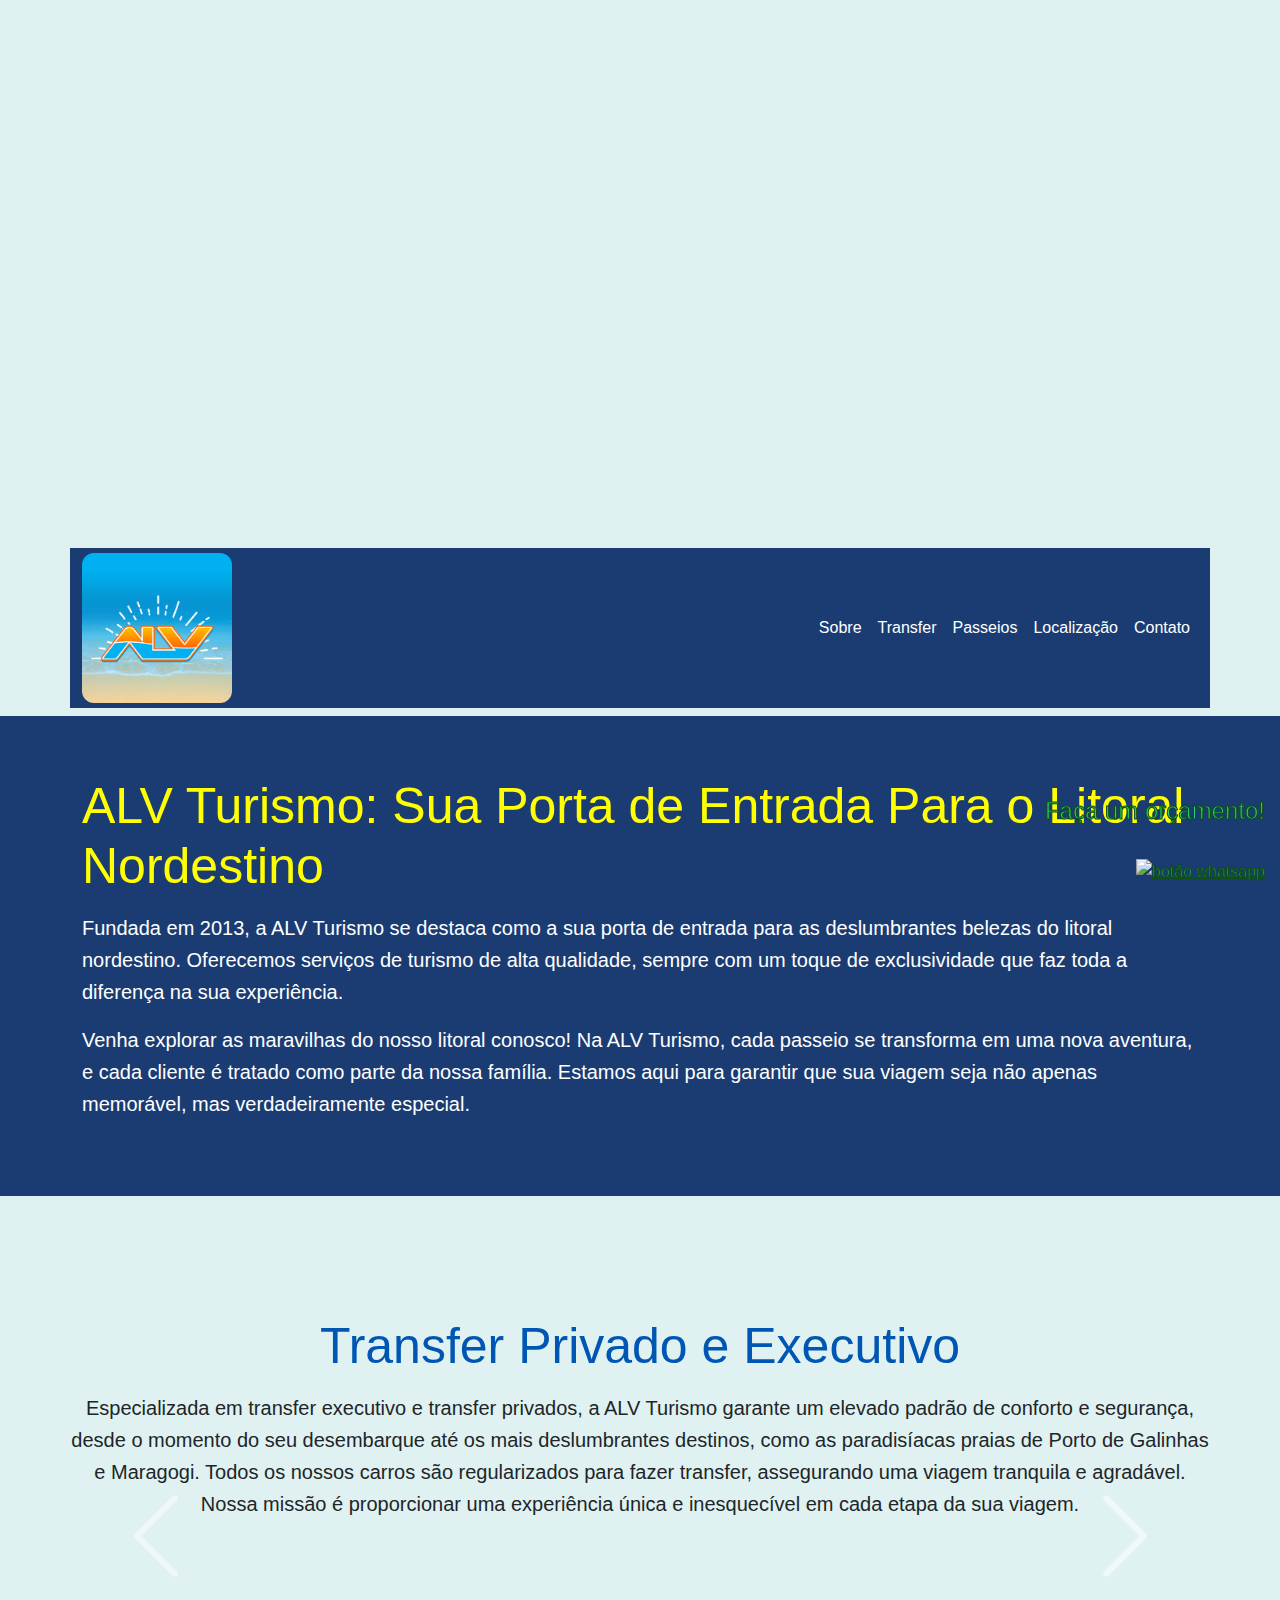
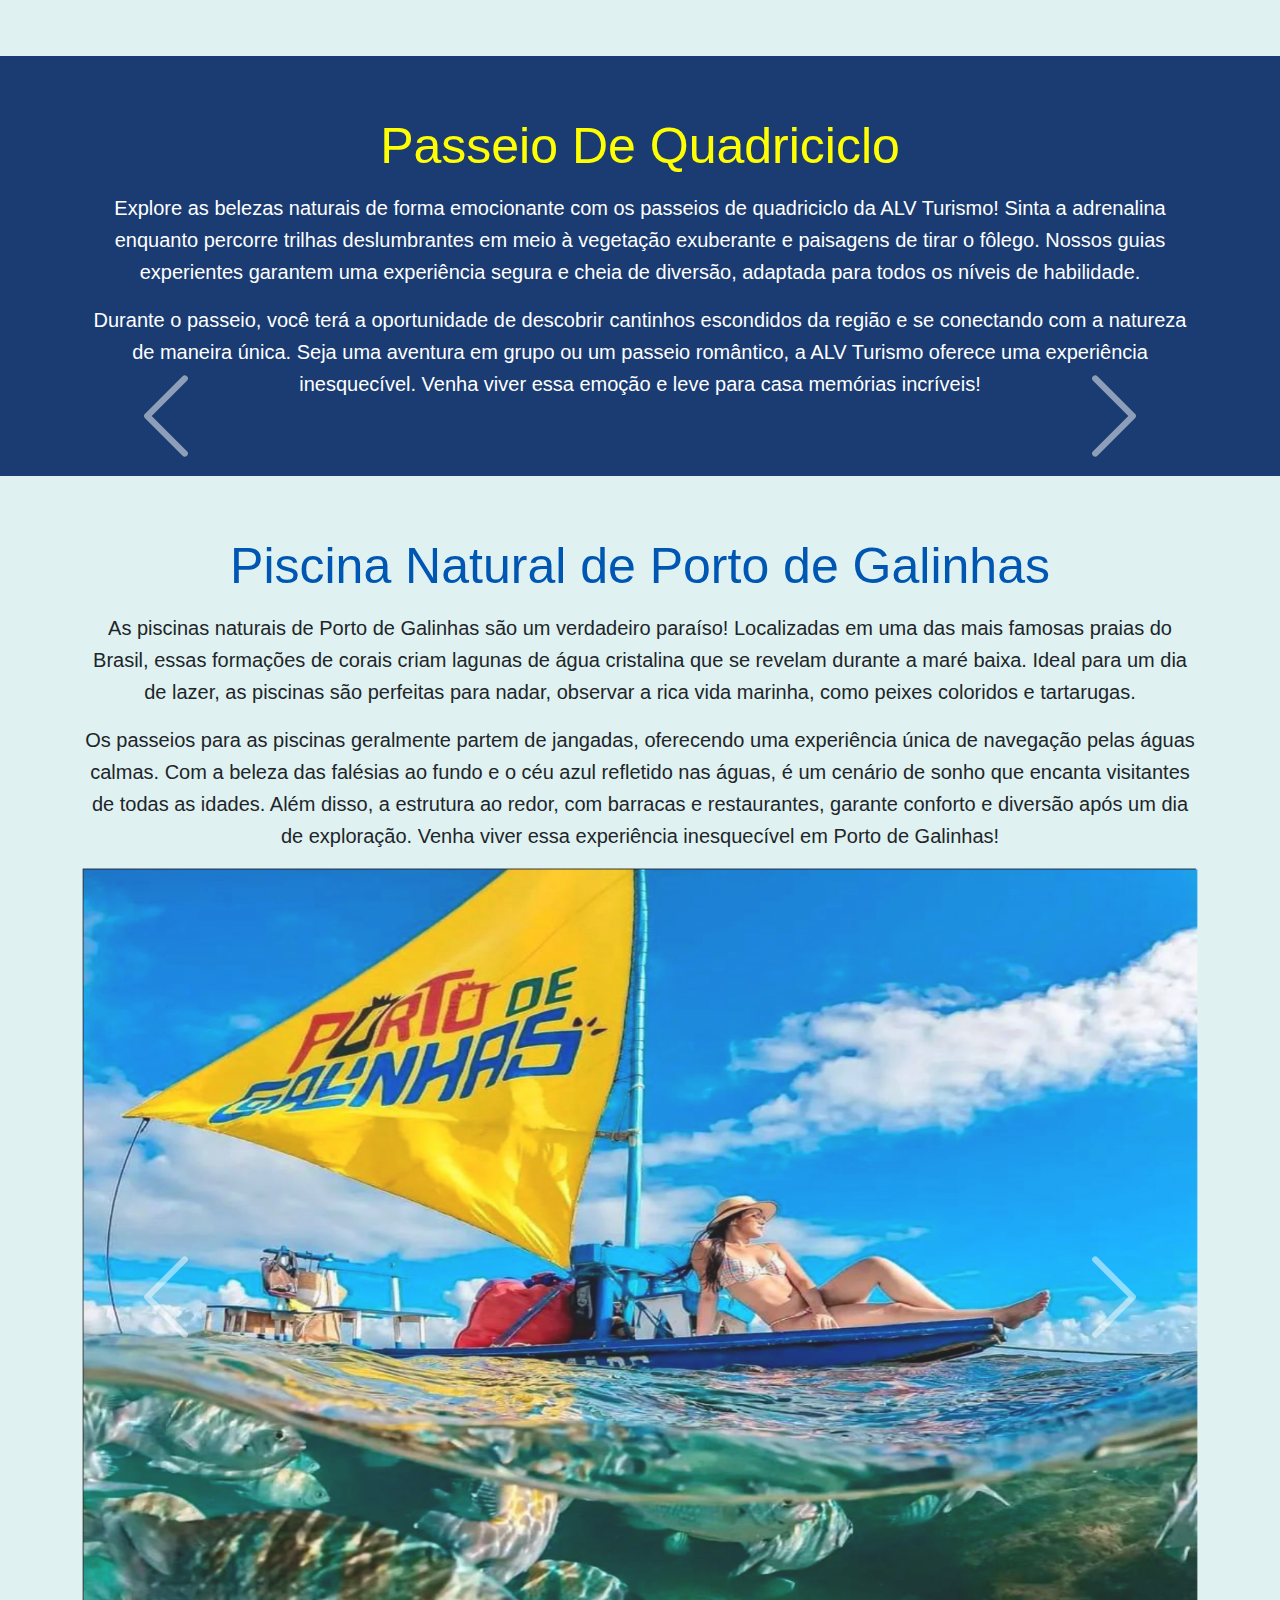
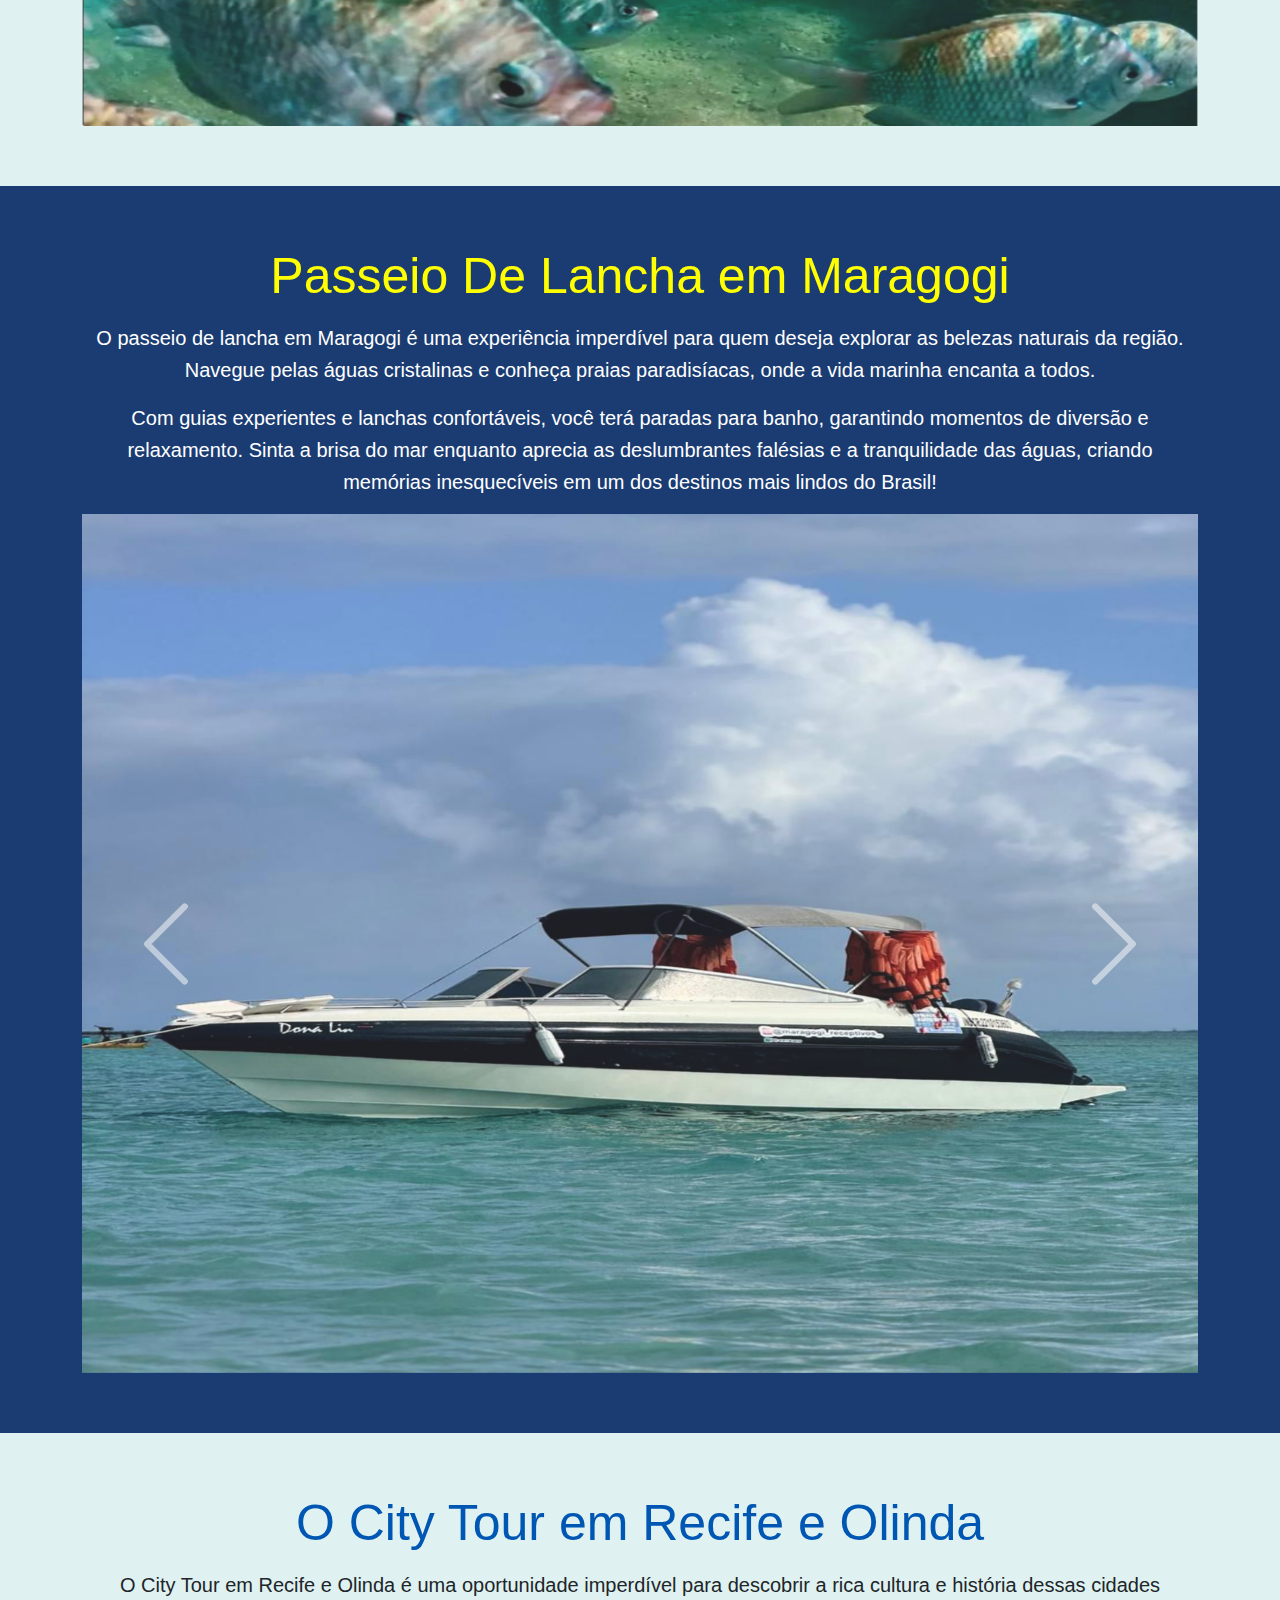
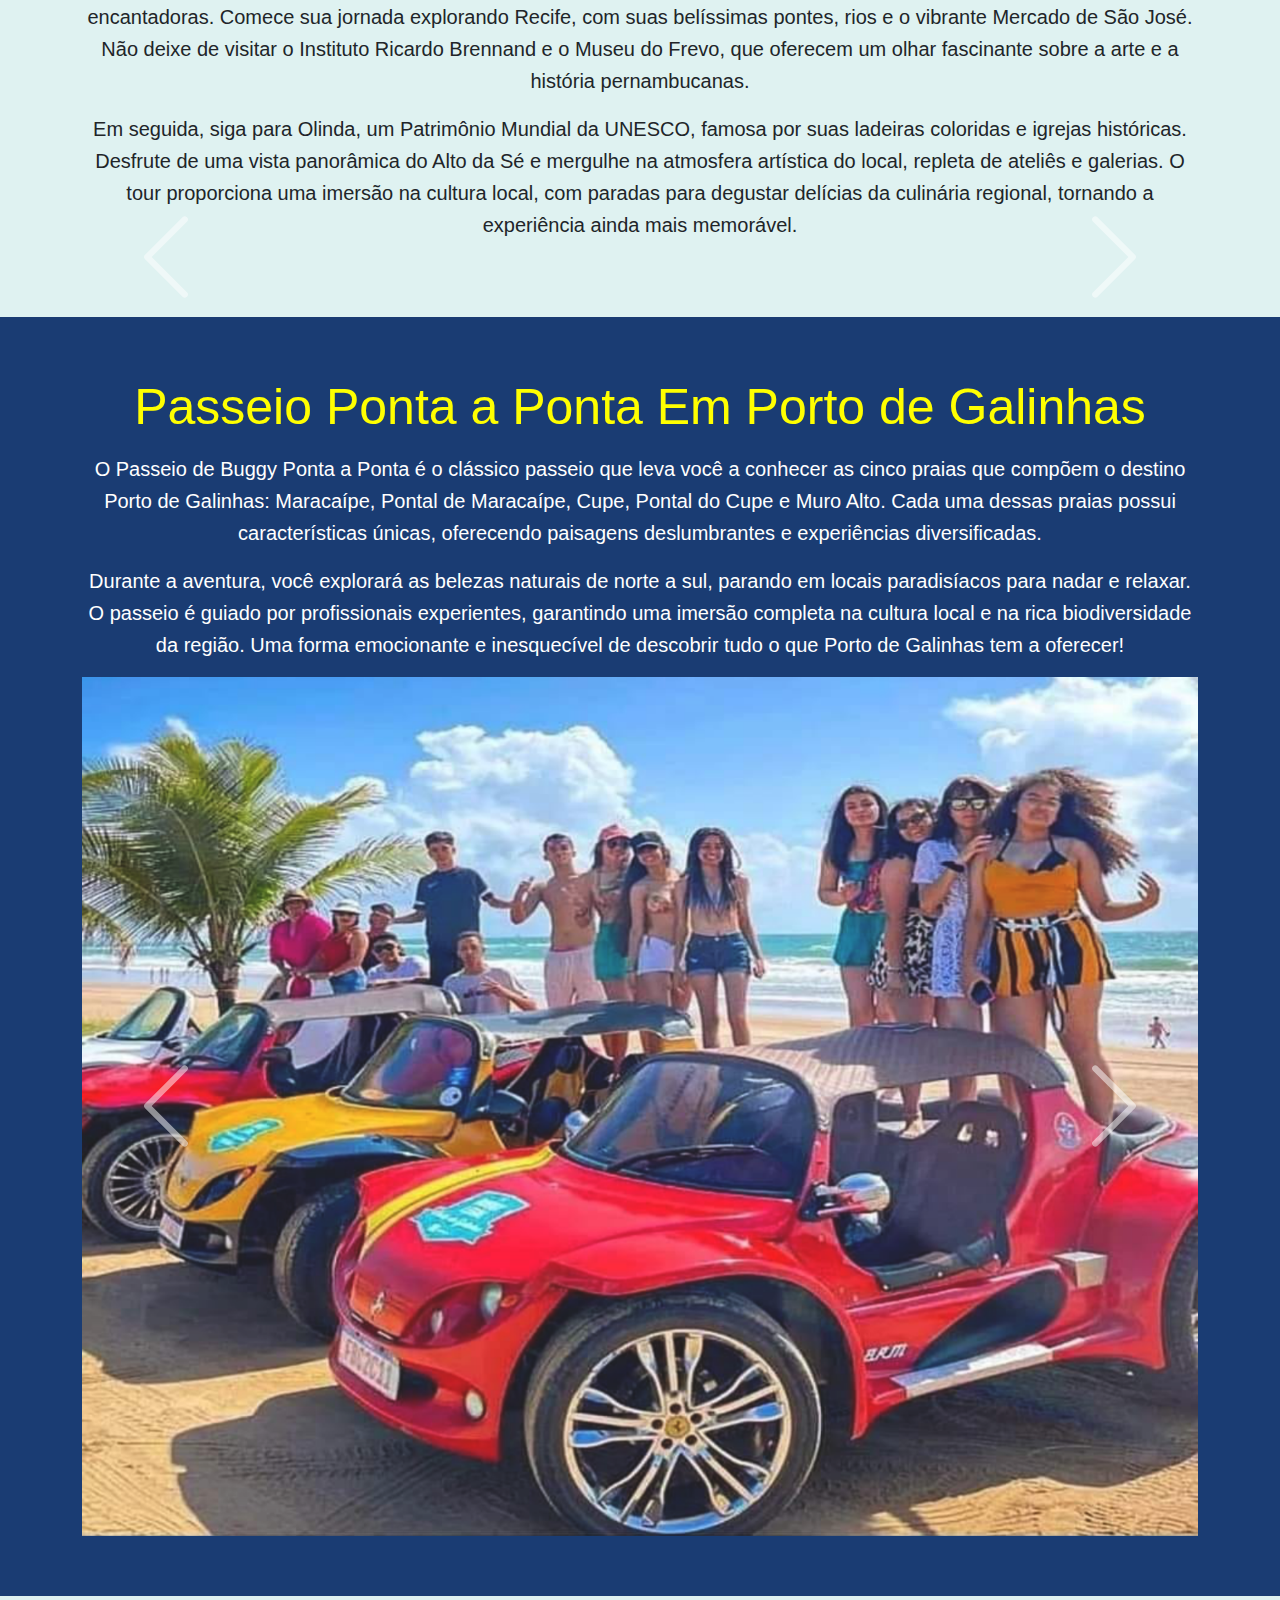
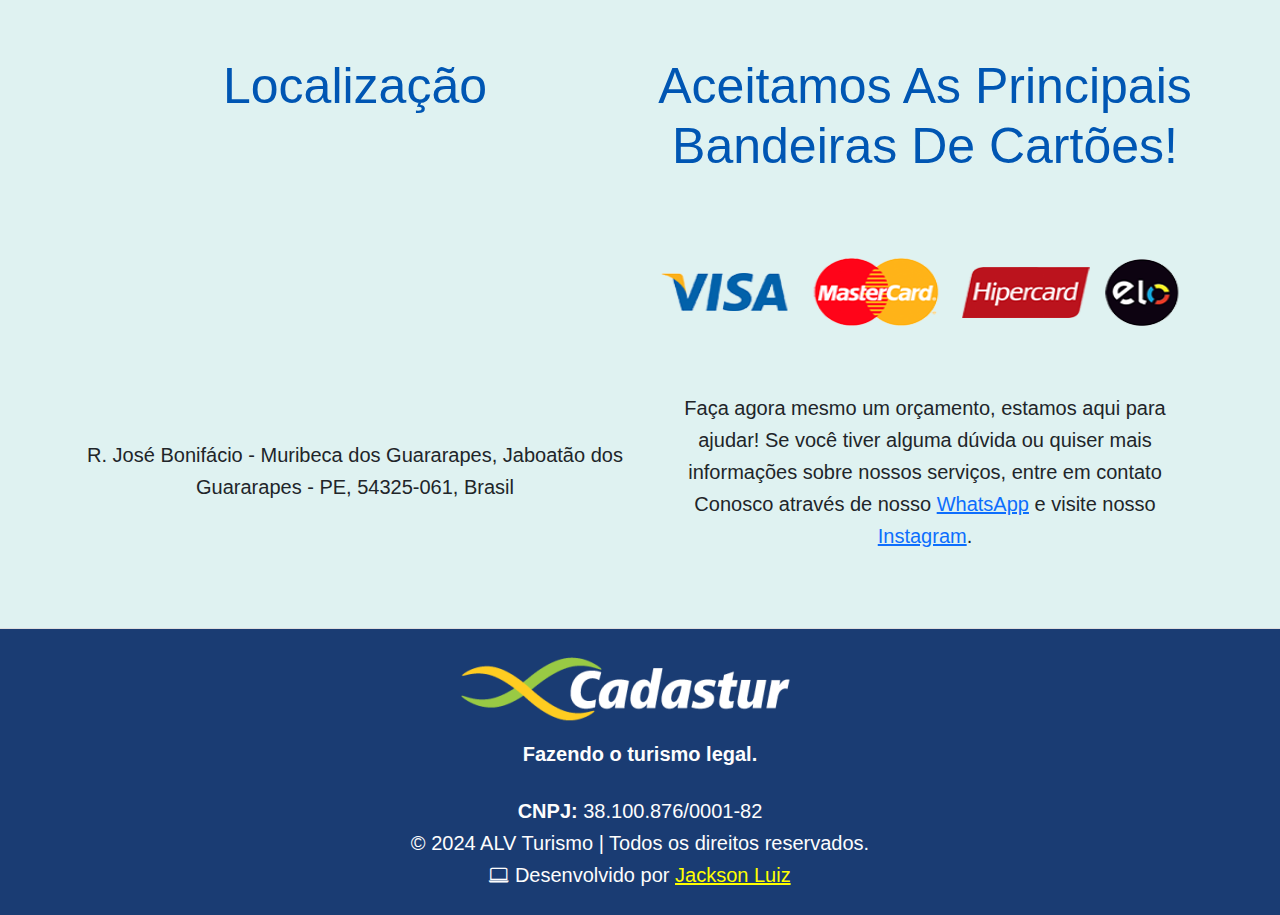
==== index.html @ a656e9fa "Finalizando, aguardando aprovação do cliente" ====
<!DOCTYPE html>
<html lang="pt-BR">

<head>
    <meta charset="UTF-8">
    <meta name="viewport" content="width=device-width, initial-scale=1.0">
    <meta name="description" content="ALV Turismo - Transfer Passeios em Porto de Galinhas e Maragogi.">

    <!--Aumentar a visibilidade do site-->
    <meta name="keywords"
        content="transfer Porto de Galinhas, passeios Maragogi, turismo Pernambuco, agência de turismo, passeios em Porto de Galinhas, transfer para Maragogi, turismo em Maragogi, atrações em Porto de Galinhas, praias de Porto de Galinhas, passeios de barco Porto de Galinhas, mergulho em Maragogi, transporte turístico Pernambuco, excursões em Maragogi, reservas de transfer Porto de Galinhas, turismo sustentável em Pernambuco, roteiro turístico Porto de Galinhas, cultura local Maragogi, passeios familiares Porto de Galinhas, transfer privativo Porto de Galinhas, transfer compartilhado Maragogi, guias turísticos em Porto de Galinhas, atividades aquáticas Maragogi, tours em grupo Porto de Galinhas, experiências em Maragogi, turismo de aventura Porto de Galinhas, passeios românticos Maragogi">


    <title>ALV Turismo - Maragogi e Porto de Galinhas</title>

    <!--Five icons-->
    <link rel="apple-touch-icon" sizes="180x180" href="img/favicon/apple-touch-icon.png">
    <link rel="icon" type="image/png" sizes="32x32" href="img/favicon/favicon-32x32.png">
    <link rel="icon" type="image/png" sizes="16x16" href="img/favicon/favicon-16x16.png">

    <!--Bootstraop icons-->
    <link rel="stylesheet" href="https://cdn.jsdelivr.net/npm/bootstrap-icons@1.10.3/font/bootstrap-icons.css">

    <!--Bootstraop 5-->
    <link href="https://cdn.jsdelivr.net/npm/bootstrap@5.3.0-alpha1/dist/css/bootstrap.min.css" rel="stylesheet">
    <link href="styles.css" rel="stylesheet">
</head>

<body>

    <header class="hero text-center d-flex justify-content-center align-items-center">

    </header>

    <nav class="navbar navbar-expand-lg navbar-light">
        <div class="container menu">
            <a class="navbar-brand" href="#"><img src="img/logo/logoMine.png" alt="Ailson Tur" width="150"
                    class="logoAlv"></a>
            <button class="navbar-toggler" type="button" data-bs-toggle="collapse" data-bs-target="#navbarNav"
                aria-controls="navbarNav" aria-expanded="false" aria-label="Toggle navigation">
                <span class="navbar-toggler-icon"></span>
            </button>
            <div class="collapse navbar-collapse" id="navbarNav">
                <ul class="navbar-nav ml-auto">
                    <li class="nav-item"><a class="nav-link menu" href="#about">Sobre</a></li>
                    <li class="nav-item"><a class="nav-link menu" href="#transfer">Transfer</a></li>
                    <li class="nav-item"><a class="nav-link menu" href="#passeios">Passeios</a></li>
                    <li class="nav-item"><a class="nav-link menu" href="#location">Localização</a></li>
                    <li class="nav-item"><a class="nav-link menu" href="#contact">Contato</a></li>
                </ul>
            </div>
        </div>
    </nav>

    <section id="about" class="section sobre">
        <div class="container">
            <h1>ALV Turismo: Sua Porta de Entrada Para o Litoral Nordestino</h1>
            <p>Fundada em 2013, a ALV Turismo se destaca como a sua porta de entrada para as deslumbrantes belezas do
                litoral nordestino. Oferecemos serviços de turismo de alta qualidade, sempre com um toque de
                exclusividade que faz toda a diferença na sua experiência.</p>

            <p>Venha explorar as maravilhas do nosso litoral conosco! Na ALV Turismo, cada passeio se transforma em uma
                nova aventura, e cada cliente é tratado como parte da nossa família. Estamos aqui para garantir que sua
                viagem seja não apenas memorável, mas verdadeiramente especial.</p>
        </div>
    </section>

    <section id="transfer" class="section ">
        <div class="container text-center section">
            <h1 class="secao02">Transfer Privado e Executivo</h1>
            <p>Especializada em transfer executivo e transfer privados, a ALV Turismo garante um elevado padrão de
                conforto e segurança, desde o momento do seu desembarque até os mais deslumbrantes destinos, como as
                paradisíacas praias de Porto de Galinhas e Maragogi. Todos os nossos carros são regularizados para fazer
                transfer, assegurando uma viagem tranquila e agradável. Nossa missão é proporcionar uma experiência
                única e inesquecível em cada etapa da sua viagem.</p>
            <!--carrosel transfer-->
            <div id="carouselExampleAutoplaying2" class="carousel slide container" data-bs-ride="carousel">
                <div class="carousel-inner">
                    <div class="carousel-item active">
                        <img src="img/trasnfer/spinbagagito.png" class="d-block w-100" alt="">
                    </div>
                    <div class="carousel-item">
                        <img src="img/trasnfer/corolla.png" class="d-block w-100" alt="">
                    </div>
                    <div class="carousel-item">
                        <img src="img/trasnfer/versa.png" class="d-block w-100" alt="">
                    </div>
                    <div class="carousel-item">
                        <img src="img/trasnfer/spin.png" class="d-block w-100" alt="">
                    </div>
                </div>


                <button class="carousel-control-prev" type="button" data-bs-target="#carouselExampleAutoplaying2"
                    data-bs-slide="prev">
                    <span class="carousel-control-prev-icon" aria-hidden="true"></span>
                    <span class="visually-hidden">Previous</span>
                </button>
                <button class="carousel-control-next" type="button" data-bs-target="#carouselExampleAutoplaying2"
                    data-bs-slide="next">
                    <span class="carousel-control-next-icon" aria-hidden="true"></span>
                    <span class="visually-hidden">Next</span>
                </button>
            </div>
        </div>
    </section>

    <section id="passeios" class="section passeio">
        <div class="container text-center">
            <h1>Passeio De Quadriciclo</h1>

            <p>Explore as belezas naturais de forma emocionante com os passeios de quadriciclo da ALV Turismo! Sinta a
                adrenalina enquanto percorre trilhas deslumbrantes em meio à vegetação exuberante e paisagens de tirar o
                fôlego. Nossos guias experientes garantem uma experiência segura e cheia de diversão, adaptada para
                todos os níveis de habilidade.</p>
            <p>Durante o passeio, você terá a oportunidade de descobrir cantinhos escondidos da região e se conectando
                com a natureza de maneira única. Seja uma aventura em grupo ou um passeio romântico, a ALV Turismo
                oferece uma experiência inesquecível. Venha viver essa emoção e leve para casa memórias incríveis!</p>

            <!--carrosel Passeio Quadriciclo-->
            <div id="carouselExampleAutoplaying3" class="carousel slide" data-bs-ride="carousel">
                <div class="carousel-inner">
                    <div class="carousel-item active">
                        <img src="img/passeioQuadriciclo/quadriciclo4pessoas.png" class="d-block w-100" alt="">
                    </div>
                    <div class="carousel-item">
                        <img src="img/passeioQuadriciclo/quadricicloEmEquipe.png" class="d-block w-100" alt="">
                    </div>
                    <div class="carousel-item">
                        <img src="img/passeioQuadriciclo/mocaDeQuadriciclo.png" class="d-block w-100" alt="">
                    </div>
                    <div class="carousel-item">
                        <img src="img/passeioQuadriciclo/mocaNoQuadricicloempinado.png" class="d-block w-100" alt="">
                    </div>
                    <div class="carousel-item">
                        <img src="img/passeioQuadriciclo/casaNoQuadriciclo.png" class="d-block w-100" alt="">
                    </div>
                    <div class="carousel-item">
                        <img src="img/passeioQuadriciclo/grupoDeJovensNoquadriciclo.png" class="d-block w-100" alt="">
                    </div>
                    <div class="carousel-item">
                        <img src="img/passeioQuadriciclo/mocaEmpinadowuadriciclo2.png" class="d-block w-100" alt="">
                    </div>
                    <div class="carousel-item">
                        <img src="img/passeioQuadriciclo/casalFozDoRioUna.png" class="d-block w-100" alt="">
                    </div>
                </div>

                <button class="carousel-control-prev" type="button" data-bs-target="#carouselExampleAutoplaying3"
                    data-bs-slide="prev">
                    <span class="carousel-control-prev-icon" aria-hidden="true"></span>
                    <span class="visually-hidden">Previous</span>
                </button>
                <button class="carousel-control-next" type="button" data-bs-target="#carouselExampleAutoplaying3"
                    data-bs-slide="next">
                    <span class="carousel-control-next-icon" aria-hidden="true"></span>
                    <span class="visually-hidden">Next</span>
                </button>
            </div>
        </div>
    </section>

    <section class="section">
        <div class="container text-center">
            <h1 class="secao02">Piscina Natural de Porto de Galinhas</h1>

            <p>As piscinas naturais de Porto de Galinhas são um verdadeiro paraíso! Localizadas em uma das mais famosas
                praias do Brasil, essas formações de corais criam lagunas de água cristalina que se revelam durante a
                maré baixa. Ideal para um dia de lazer, as piscinas são perfeitas para nadar, observar a rica vida
                marinha, como peixes coloridos e tartarugas. </p>
            <p>Os passeios para as piscinas geralmente partem de jangadas, oferecendo uma experiência única de navegação
                pelas águas calmas. Com a beleza das falésias ao fundo e o céu azul refletido nas águas, é um cenário de
                sonho que encanta visitantes de todas as idades. Além disso, a estrutura ao redor, com barracas e
                restaurantes, garante conforto e diversão após um dia de exploração. Venha viver essa experiência
                inesquecível em Porto de Galinhas!
            </p>

            <!--carrosel Piscina natural de Porto de galinhas-->
            <div id="carouselExampleAutoplaying4" class="carousel slide" data-bs-ride="carousel">
                <div class="carousel-inner">
                    <div class="carousel-item active">
                        <img src="img/piscinaNaturalPortoDeGalinhas/mocaNaJangada.png" class="d-block w-100" alt="">
                    </div>
                    <div class="carousel-item">
                        <img src="img/piscinaNaturalPortoDeGalinhas/mocaComPeixes.png" class="d-block w-100" alt="">
                    </div>
                    <div class="carousel-item">
                        <img src="img/piscinaNaturalPortoDeGalinhas/casalMaoPraCima.png" class="d-block w-100" alt="">
                    </div>
                    <div class="carousel-item">
                        <img src="img/piscinaNaturalPortoDeGalinhas/mocaComPeixes02.png" class="d-block w-100" alt="">
                    </div>
                    <div class="carousel-item">
                        <img src="img/piscinaNaturalPortoDeGalinhas/casalComPeixes.png" class="d-block w-100" alt="">
                    </div>
                    <div class="carousel-item">
                        <img src="img/piscinaNaturalPortoDeGalinhas/homenComPeixes.png" class="d-block w-100" alt="">
                    </div>
                    <div class="carousel-item">
                        <img src="img/piscinaNaturalPortoDeGalinhas/casalComPeixes02.png" class="d-block w-100" alt="">
                    </div>
                </div>

                <button class="carousel-control-prev" type="button" data-bs-target="#carouselExampleAutoplaying4"
                    data-bs-slide="prev">
                    <span class="carousel-control-prev-icon" aria-hidden="true"></span>
                    <span class="visually-hidden">Previous</span>
                </button>
                <button class="carousel-control-next" type="button" data-bs-target="#carouselExampleAutoplaying4"
                    data-bs-slide="next">
                    <span class="carousel-control-next-icon" aria-hidden="true"></span>
                    <span class="visually-hidden">Next</span>
                </button>
            </div>
        </div>
    </section>

    <section class="section passeio">
        <div class="container text-center">
            <h1>Passeio De Lancha em Maragogi</h1>

            <p>O passeio de lancha em Maragogi é uma experiência imperdível para quem deseja explorar as belezas
                naturais da região. Navegue pelas águas cristalinas e conheça praias paradisíacas, onde a vida marinha
                encanta a todos.</p>
            <p>Com guias experientes e lanchas confortáveis, você terá paradas para banho, garantindo momentos de
                diversão e relaxamento. Sinta a brisa do mar enquanto aprecia as deslumbrantes falésias e a
                tranquilidade das águas, criando memórias inesquecíveis em um dos destinos mais lindos do Brasil!</p>

            <!--carrosel Passeio De Lancha em Maragogi-->
            <div id="carouselExampleAutoplaying5" class="carousel slide" data-bs-ride="carousel">
                <div class="carousel-inner">
                    <div class="carousel-item active">
                        <img src="img/passeioDeLancha/lancha.png" class="d-block w-100" alt="">
                    </div>
                    <div class="carousel-item">
                        <img src="img/passeioDeLancha/lanchaPasseio.png" class="d-block w-100" alt="">
                    </div>
                    <div class="carousel-item">
                        <img src="img/passeioDeLancha/casal01.png" class="d-block w-100" alt="">
                    </div>
                    <div class="carousel-item">
                        <img src="img/passeioDeLancha/familia1.jpeg" class="d-block w-100" alt="">
                    </div>
                    <div class="carousel-item">
                        <img src="img/passeioDeLancha/familia13x10.png" class="d-block w-100" alt="">
                    </div>
                    <div class="carousel-item">
                        <img src="img/passeioDeLancha/barco.png" class="d-block w-100" alt="">
                    </div>
                    <div class="carousel-item">
                        <img src="img/passeioDeLancha/Maragogi02.png" class="d-block w-100" alt="">
                    </div>

                </div>

                <button class="carousel-control-prev" type="button" data-bs-target="#carouselExampleAutoplaying5"
                    data-bs-slide="prev">
                    <span class="carousel-control-prev-icon" aria-hidden="true"></span>
                    <span class="visually-hidden">Previous</span>
                </button>
                <button class="carousel-control-next" type="button" data-bs-target="#carouselExampleAutoplaying5"
                    data-bs-slide="next">
                    <span class="carousel-control-next-icon" aria-hidden="true"></span>
                    <span class="visually-hidden">Next</span>
                </button>
            </div>
        </div>
    </section>

    <section class="section">
        <div class="container text-center">
            <h1 class="secao02">O City Tour em Recife e Olinda</h1>

            <p>O City Tour em Recife e Olinda é uma oportunidade imperdível para descobrir a rica cultura e história
                dessas cidades encantadoras. Comece sua jornada explorando Recife, com suas belíssimas pontes, rios e o
                vibrante Mercado de São José. Não deixe de visitar o Instituto Ricardo Brennand e o Museu do Frevo, que
                oferecem um olhar fascinante sobre a arte e a história pernambucanas.</p>
            <p>Em seguida, siga para Olinda, um Patrimônio Mundial da UNESCO, famosa por suas ladeiras coloridas e
                igrejas históricas. Desfrute de uma vista panorâmica do Alto da Sé e mergulhe na atmosfera artística do
                local, repleta de ateliês e galerias. O tour proporciona uma imersão na cultura local, com paradas para
                degustar delícias da culinária regional, tornando a experiência ainda mais memorável.</p>

            <!--carrosel O City Tour em Recife e Olinda-->
            <div id="carouselExampleAutoplaying6" class="carousel slide" data-bs-ride="carousel">
                <div class="carousel-inner">
                    <div class="carousel-item active">
                        <img src="img/cityTourEmRecifeEOlinda/olinda.png" class="d-block w-100" alt="">
                    </div>
                    <div class="carousel-item">
                        <img src="img/cityTourEmRecifeEOlinda/recife13x10.png" class="d-block w-100" alt="">
                    </div>
                    <div class="carousel-item">
                        <img src="img/cityTourEmRecifeEOlinda/igreja.png" class="d-block w-100" alt="">
                    </div>
                    <div class="carousel-item">
                        <img src="img/cityTourEmRecifeEOlinda/igreja02.png" class="d-block w-100" alt="">
                    </div>

                </div>

                <button class="carousel-control-prev" type="button" data-bs-target="#carouselExampleAutoplaying6"
                    data-bs-slide="prev">
                    <span class="carousel-control-prev-icon" aria-hidden="true"></span>
                    <span class="visually-hidden">Previous</span>
                </button>
                <button class="carousel-control-next" type="button" data-bs-target="#carouselExampleAutoplaying6"
                    data-bs-slide="next">
                    <span class="carousel-control-next-icon" aria-hidden="true"></span>
                    <span class="visually-hidden">Next</span>
                </button>
            </div>
        </div>
    </section>

    <section class="section passeio">
        <div class="container text-center">
            <h1>Passeio Ponta a Ponta Em Porto de Galinhas</h1>

            <p>O Passeio de Buggy Ponta a Ponta é o clássico passeio que leva você a conhecer as cinco praias que
                compõem o destino Porto de Galinhas: Maracaípe, Pontal de Maracaípe, Cupe, Pontal do Cupe e Muro Alto.
                Cada uma dessas praias possui características únicas, oferecendo paisagens deslumbrantes e experiências
                diversificadas.</p>
            <p>Durante a aventura, você explorará as belezas naturais de norte a sul, parando em locais paradisíacos
                para nadar e relaxar. O passeio é guiado por profissionais experientes, garantindo uma imersão completa
                na cultura local e na rica biodiversidade da região. Uma forma emocionante e inesquecível de descobrir
                tudo o que Porto de Galinhas tem a oferecer!</p>

            <!--carrosel Passeio ponta a ponta em porto de galinhas-->
            <div id="carouselExampleAutoplaying8" class="carousel slide" data-bs-ride="carousel">
                <div class="carousel-inner">
                    <div class="carousel-item active">
                        <img src="img/passeioPontaAPontaEmPortoDeGalinhas/bug.png" class="d-block w-100" alt="">
                    </div>
                    <div class="carousel-item">
                        <img src="img/passeioPontaAPontaEmPortoDeGalinhas/aeroCoqueiros.png" class="d-block w-100"
                            alt="">


                    </div>

                    <button class="carousel-control-prev" type="button" data-bs-target="#carouselExampleAutoplaying8"
                        data-bs-slide="prev">
                        <span class="carousel-control-prev-icon" aria-hidden="true"></span>
                        <span class="visually-hidden">Previous</span>
                    </button>
                    <button class="carousel-control-next" type="button" data-bs-target="#carouselExampleAutoplaying8"
                        data-bs-slide="next">
                        <span class="carousel-control-next-icon" aria-hidden="true"></span>
                        <span class="visually-hidden">Next</span>
                    </button>
                </div>
            </div>
    </section>


    <section id="3" class="section">
        <div id="contact" class="container text-center">
            <div class="row">
                <div id="location" class="col-md-6">
                    <h3 class="secao02">Localização</h3>
                    <iframe
                        src="https://www.google.com/maps/embed?pb=!1m18!1m12!1m3!1d2348.371293055474!2d-34.923114523921186!3d-8.154904687071365!2m3!1f0!2f0!3f0!3m2!1i1024!2i768!4f13.1!3m3!1m2!1s0x7aae1c4b5dad121%3A0x62cb82830abba23e!2sR.%20Jos%C3%A9%20Bonif%C3%A1cio%20-%20Guararapes%2C%20Jaboat%C3%A3o%20dos%20Guararapes%20-%20PE%2C%2054325-061!5e0!3m2!1spt-BR!2sbr!4v1727661614028!5m2!1spt-BR!2sbr&z=15"
                        width="100%" height="300px" style="border:0;" allowfullscreen="" loading="lazy"></iframe> <br>
                    <p>R. José Bonifácio - Muribeca dos Guararapes, Jaboatão dos Guararapes - PE, 54325-061, Brasil</p>
                </div>
                <div class="col-md-6">
                    <h3 class="secao02">Aceitamos As Principais Bandeiras De Cartões!</h3>
                    <img class="bandeiras" src="img/logo/bandeirasCartões.png">
                    <p>Faça agora mesmo um orçamento, estamos aqui para ajudar! Se você tiver alguma dúvida ou quiser
                        mais informações sobre nossos serviços,
                        entre em contato Conosco através de nosso <a 
                            href="https://api.whatsapp.com/send?phone=5581985387570&text=Olá,%20vim%20através%20do%20seu%20Site"
                            target="_blank">WhatsApp</a> e visite nosso <a href="https://www.instagram.com/ailsontour/"
                            target="_blank"> Instagram</a>.</p>
                    <!--<div class="social-icons">
                       <p>Fale conosco agora mesmo:
                            <a href="https://api.whatsapp.com/send?phone=5581985387570&text=Olá,%20vim%20através%20do%20seu%20Site"
                                target="_blank">
                                <i class="bi bi-whatsapp" style="font-size: 50px; margin-right: 15px;"></i>
                            </a>
                        </p>
                          
                        <p>Visite o nosso Instagram:
                            <a href="https://www.instagram.com/ailsontour/" target="_blank">
                                <i class="bi bi-instagram"
                                    style="font-size: 50px; margin-right: 15px; color: #f31885;"></i>
                            </a>
                        </p>-->

                </div>
            </div>
        </div>
        </div>
    </section>

    <div class="whatsapp-button">
        <!-- botão flutuante whatsapp -->
        <h4>Faça um orçamento!</h4><br><br>
        <a href="https://api.whatsapp.com/send?phone=5581985387570&text=Olá,%20vim%20através%20do%20seu%20Site"
            class="whatsapp-button" target="_blank">
            <img src="https://i.ibb.co/VgSspjY/whatsapp-button.png" alt="botão whatsapp">
        </a>
    </div>

    <footer class="text-center py-4 ">
        <img class="cadastur" src="img/logo/logoCadastur.png" alt="Logo Cadastur">
        <p><strong>Fazendo o turismo legal.</strong></p> <br>
        <p><strong>CNPJ: </strong>38.100.876/0001-82</p>
        <p>&copy; 2024 ALV Turismo | Todos os direitos reservados.</p>

        <p><i class="bi bi-laptop"></i> Desenvolvido por <a id="dev" href="https://conectdevjackson.netlify.app/"
                target="_blank">Jackson Luiz</a></p>
    </footer>


    <script src="script.js"></script>
    <script src="https://cdn.jsdelivr.net/npm/@popperjs/core@2.11.6/dist/umd/popper.min.js"></script>
    <script src="https://cdn.jsdelivr.net/npm/bootstrap@5.3.0-alpha1/dist/js/bootstrap.min.js"></script>
</body>

</html>
---- styles.css ----
:root {
    --main-bg-color: #1a3c73;
    --text-color: #ffffff;
    --highlight-color: yellow;
    --social-icon-color: #32d951;
    --hover-color: #cc4c0d;
}

html {
    scroll-behavior: smooth;
}

/* Estilos Gerais */
body {
    font-family: Impact, Haettenschweiler, 'Arial Narrow Bold', sans-serif;
    line-height: 1.6;
    margin: 0;
    padding: 0;
    background-color: #dff2f1;
}

/* Hero Section */
.hero {
    background-image: url('img/logo/alvLogoBg.png');
    height: 60vh;
    min-height: 300px;
    background-size: cover;
    background-position: center;
    color: #f0f8ff;
    display: flex;
    justify-content: center;
    align-items: center;
    text-align: center;
    animation: fadeIn 1s ease-in-out;
}

.logoAlv {
    border-radius: 8%;
}

/* Seções */
.section {
    padding: 60px 0;
    transition: background-color 0.3s ease;
}

.menu,
.contato,
.sobre,
.passeio {
    background-color: var(--main-bg-color);
    color: var(--text-color);
    transition: background-color 0.3s ease, color 0.3s ease;

}

#navbarNav {
    justify-content: end;
}

.carousel-item img {
    width: 100%;
    height: auto;
    max-height: 950px;
    object-fit: cover;
}


.carousel-control-prev-icon,
.carousel-control-next-icon {
    width: 100px;
    height: 100px;
}

/* Títulos */
h1,
h3 {
    font-size: 50px;
    color: var(--highlight-color);
    margin-bottom: 1rem;
    margin-top: 0px;
    /* Usando rem */
}

p {
    font-size: 20px;
    font-family: 'Lucida Sans', sans-serif;
}

.bandeiras{
    width: 100%;
   height: 200px;
}


/* Ícones das Redes Sociais */
.social-icons a {
    text-align: center;
    margin-right: 32px;
    color: var(--social-icon-color);
    transition: transform 0.3s ease;
}

.social-icons a:hover {
    transform: scale(1.1);
    color: var(--hover-color);
}

.secao02 {
    color: #0056b3;
}

/* Rodapé */
footer {
    background-color: var(--main-bg-color);
    padding: 20px 0;
    border-top: 1px solid #ddd;
}

.cadastur {
    padding-bottom: 16px;
}

footer p {
    margin: 0;
    color: #fdfdfd;
}

#dev {
    color: yellow;
}

.whatsapp-button {
    position: fixed;
    right: 15px;
    bottom: 15px;
    color: #25d366;
    -webkit-text-stroke: 1px #0f4d19;
    font-family: Impact, Haettenschweiler, 'Arial Narrow Bold', sans-serif;
}


/* Estilo responsivo */
@media (max-width: 768px) {
    .hero {
        height: 50vh;
    }
}

@media (max-width: 576px) {
    .hero {
        height: 40vh;
    }
}
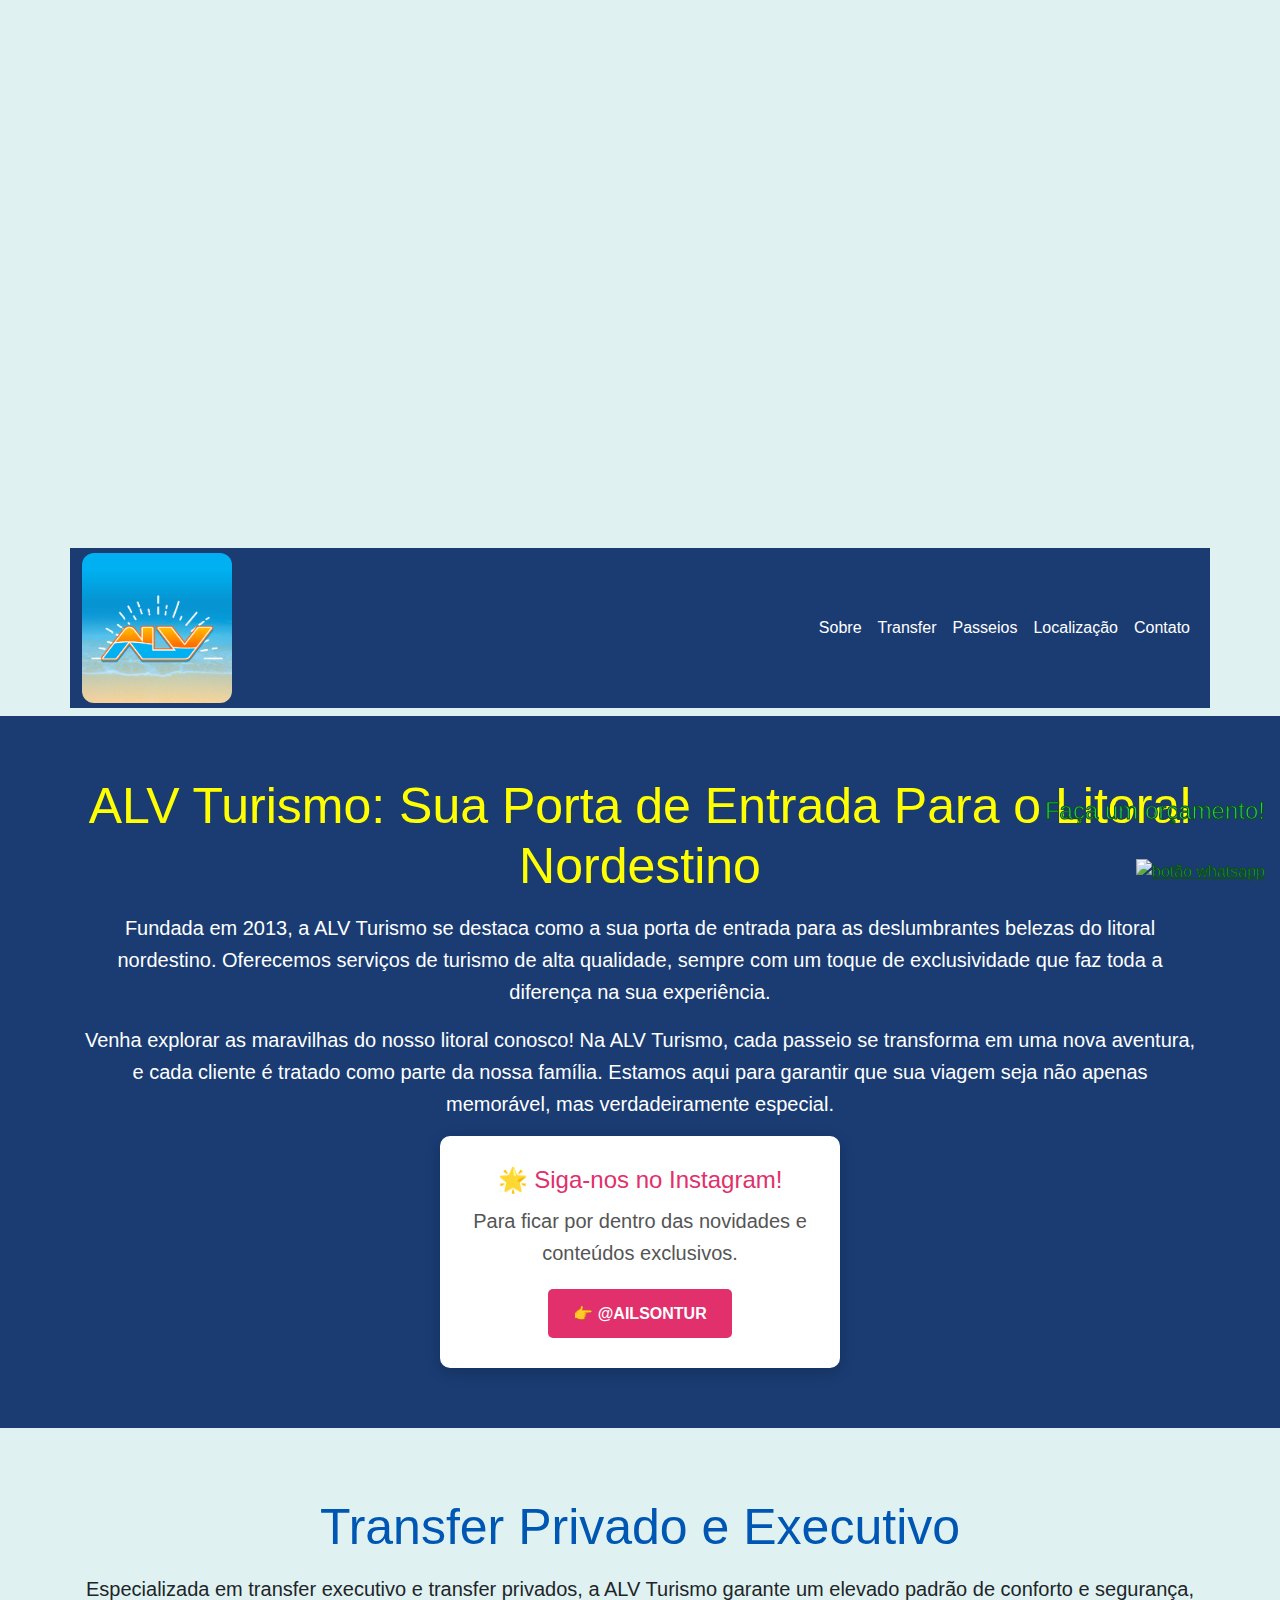
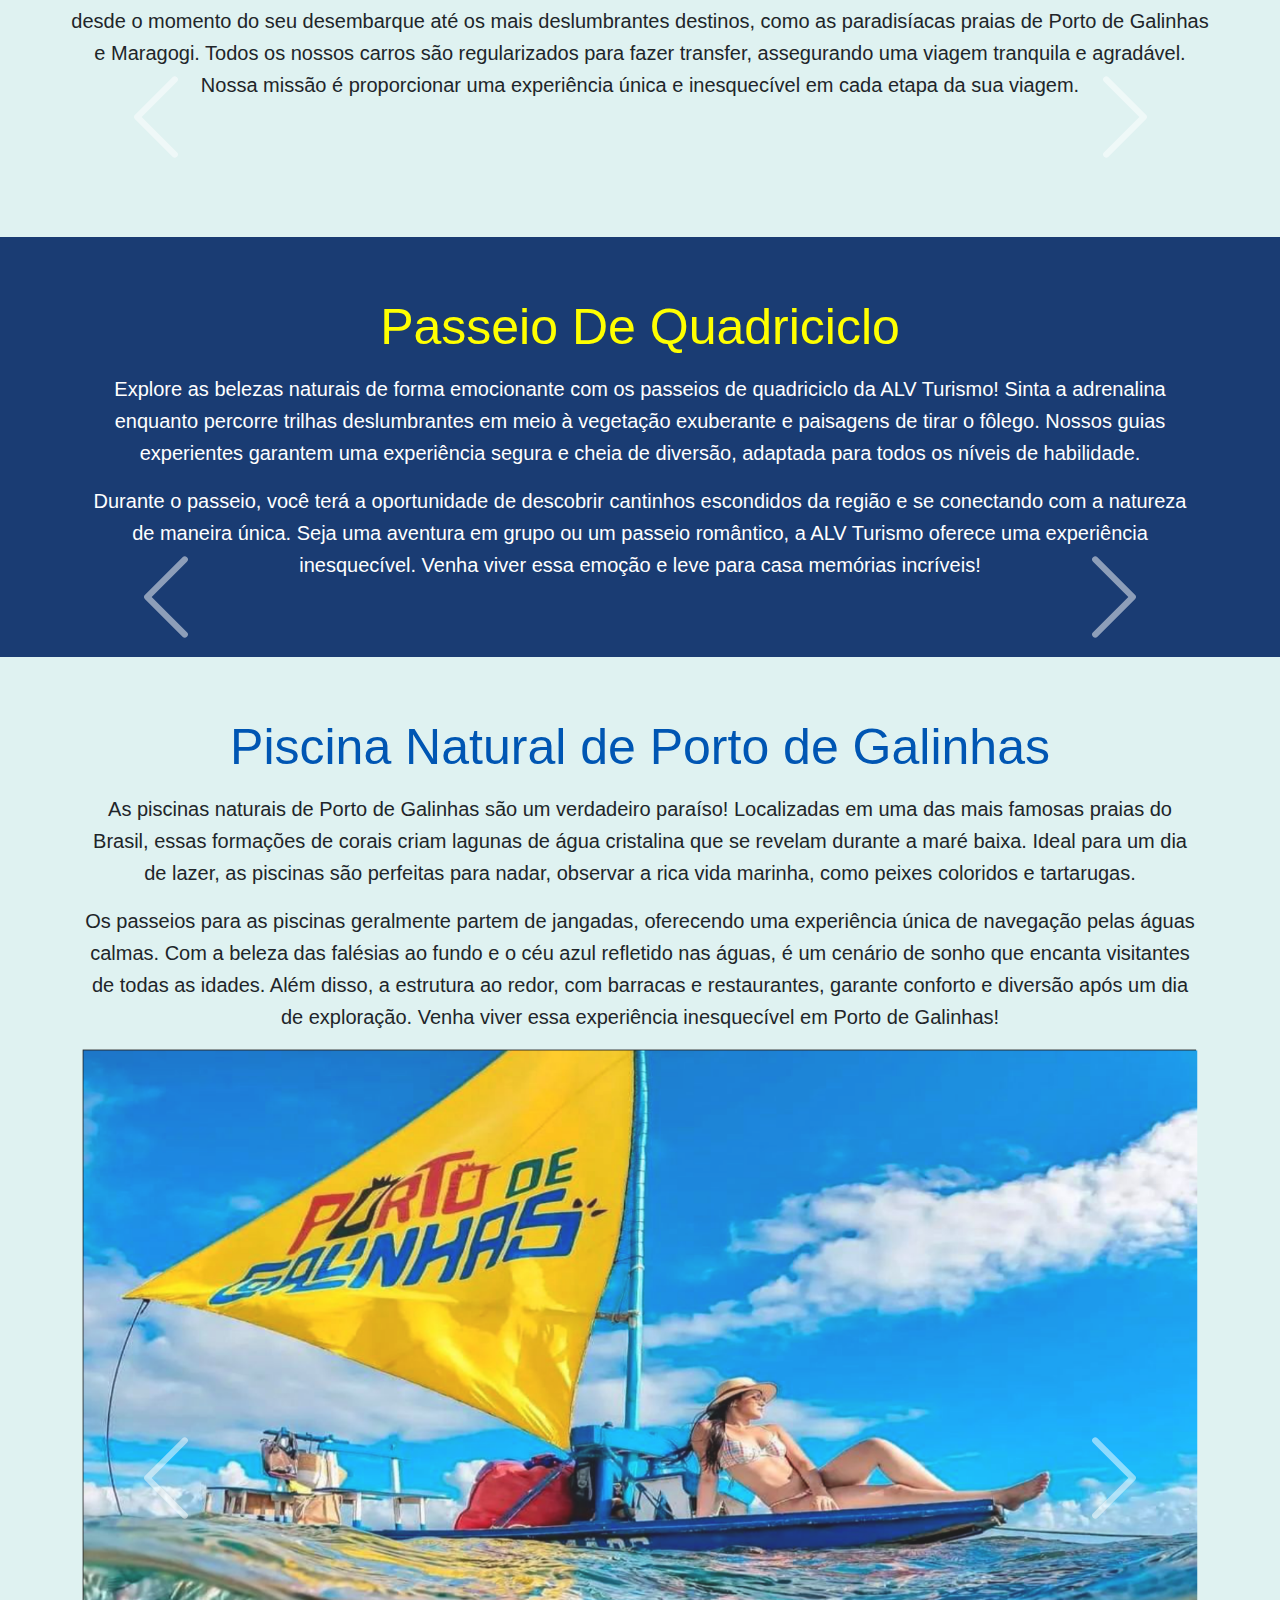
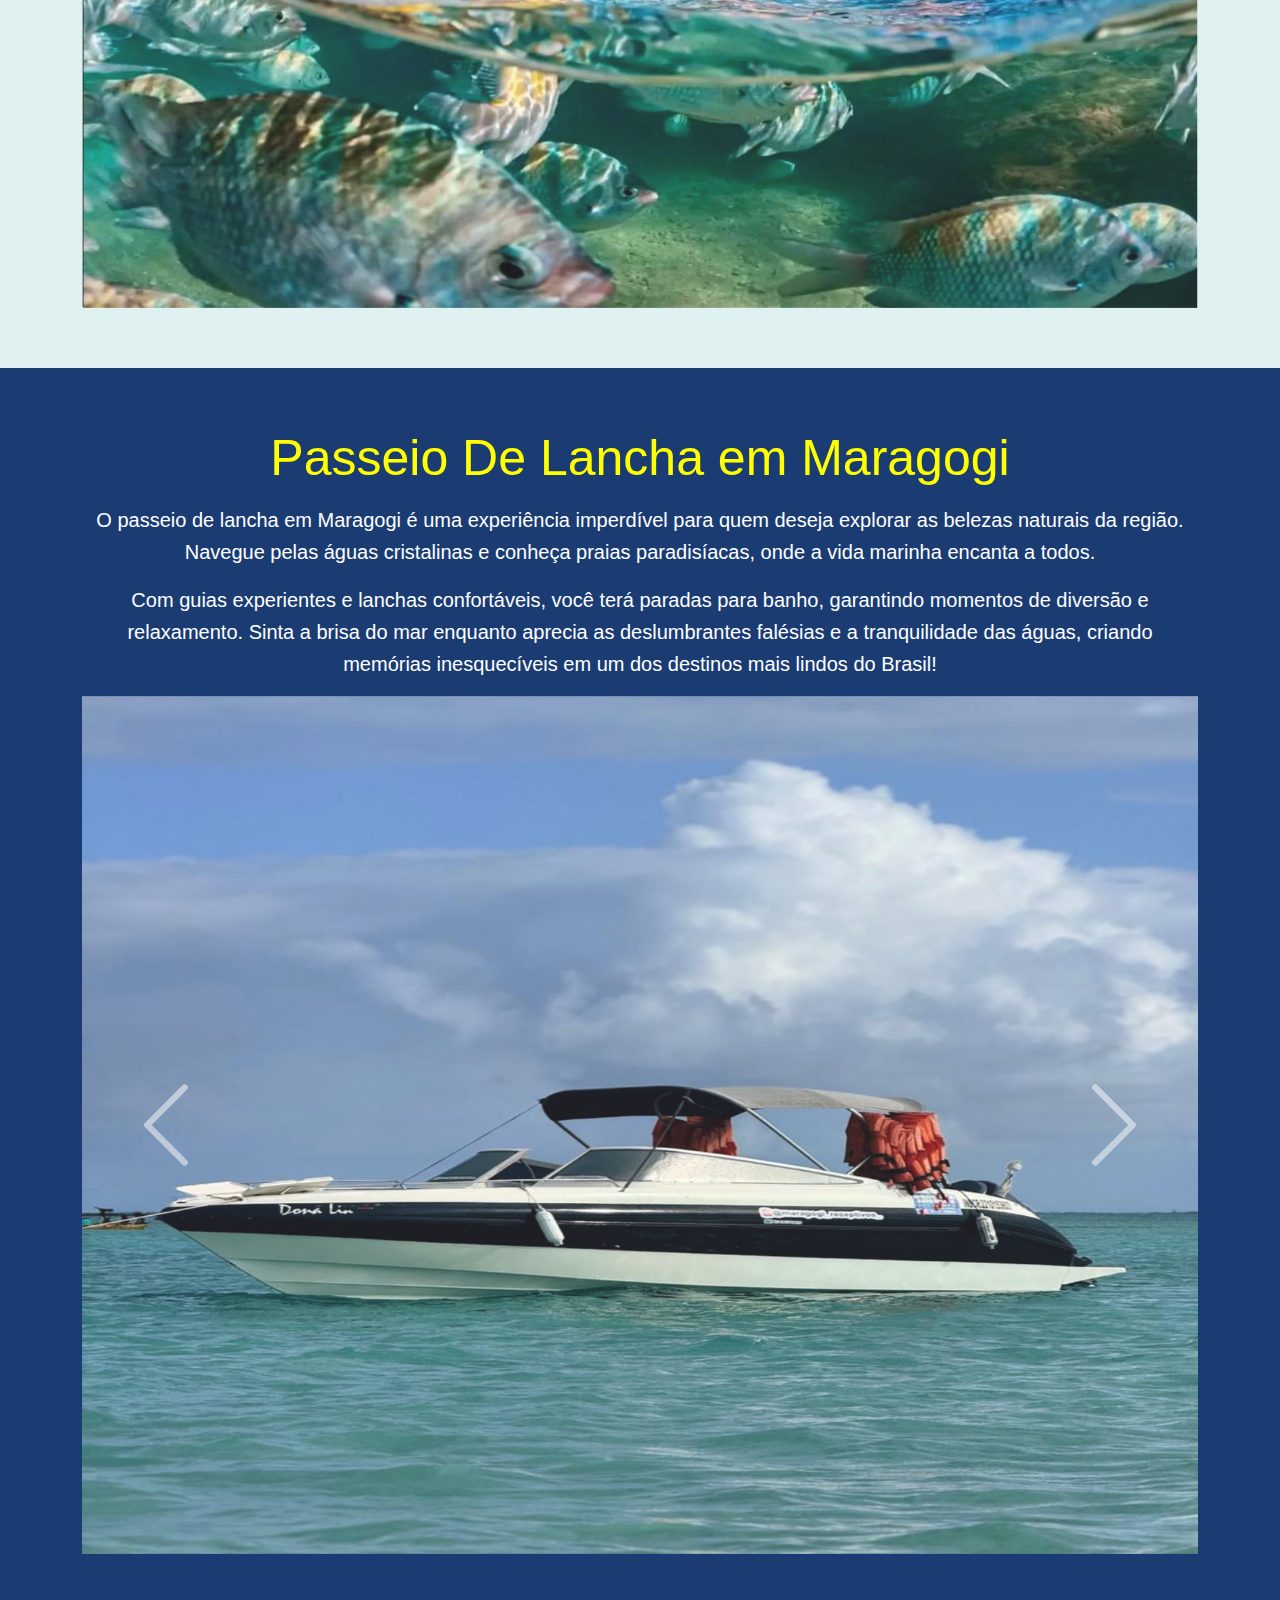
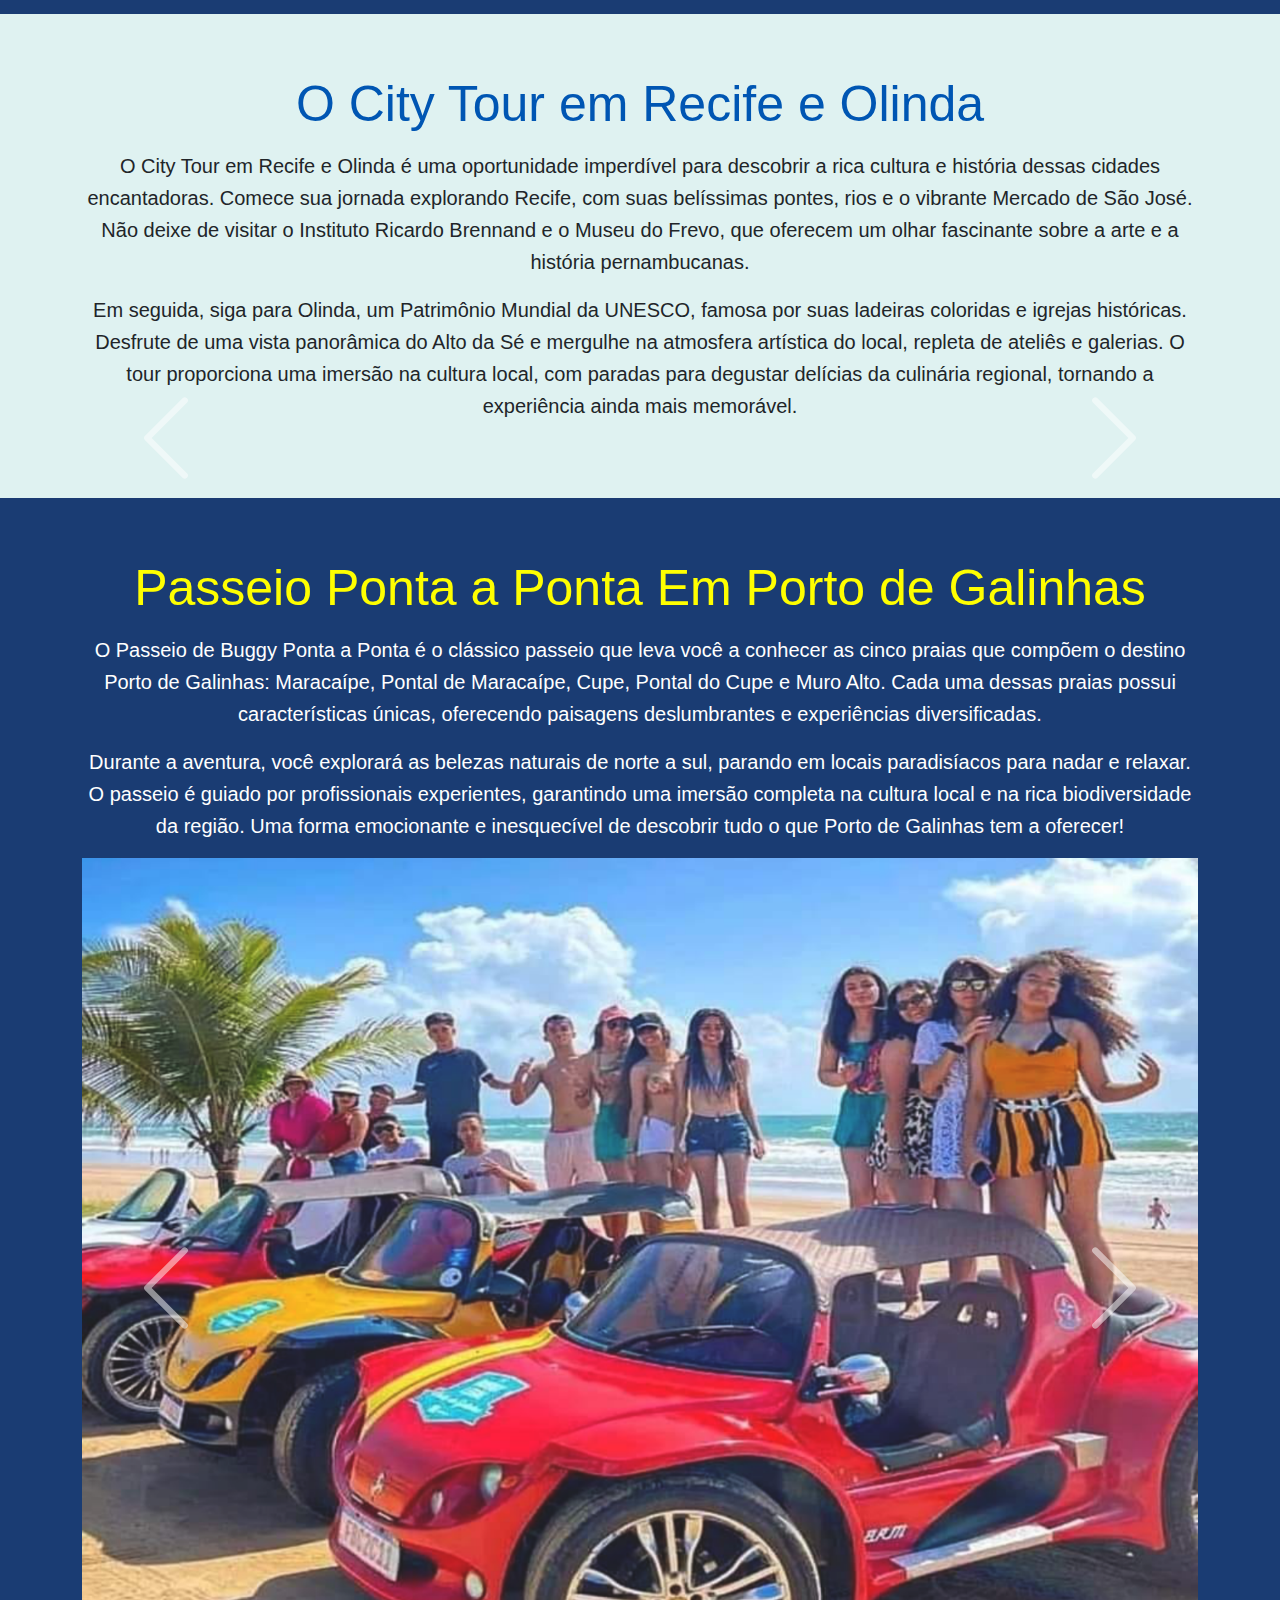
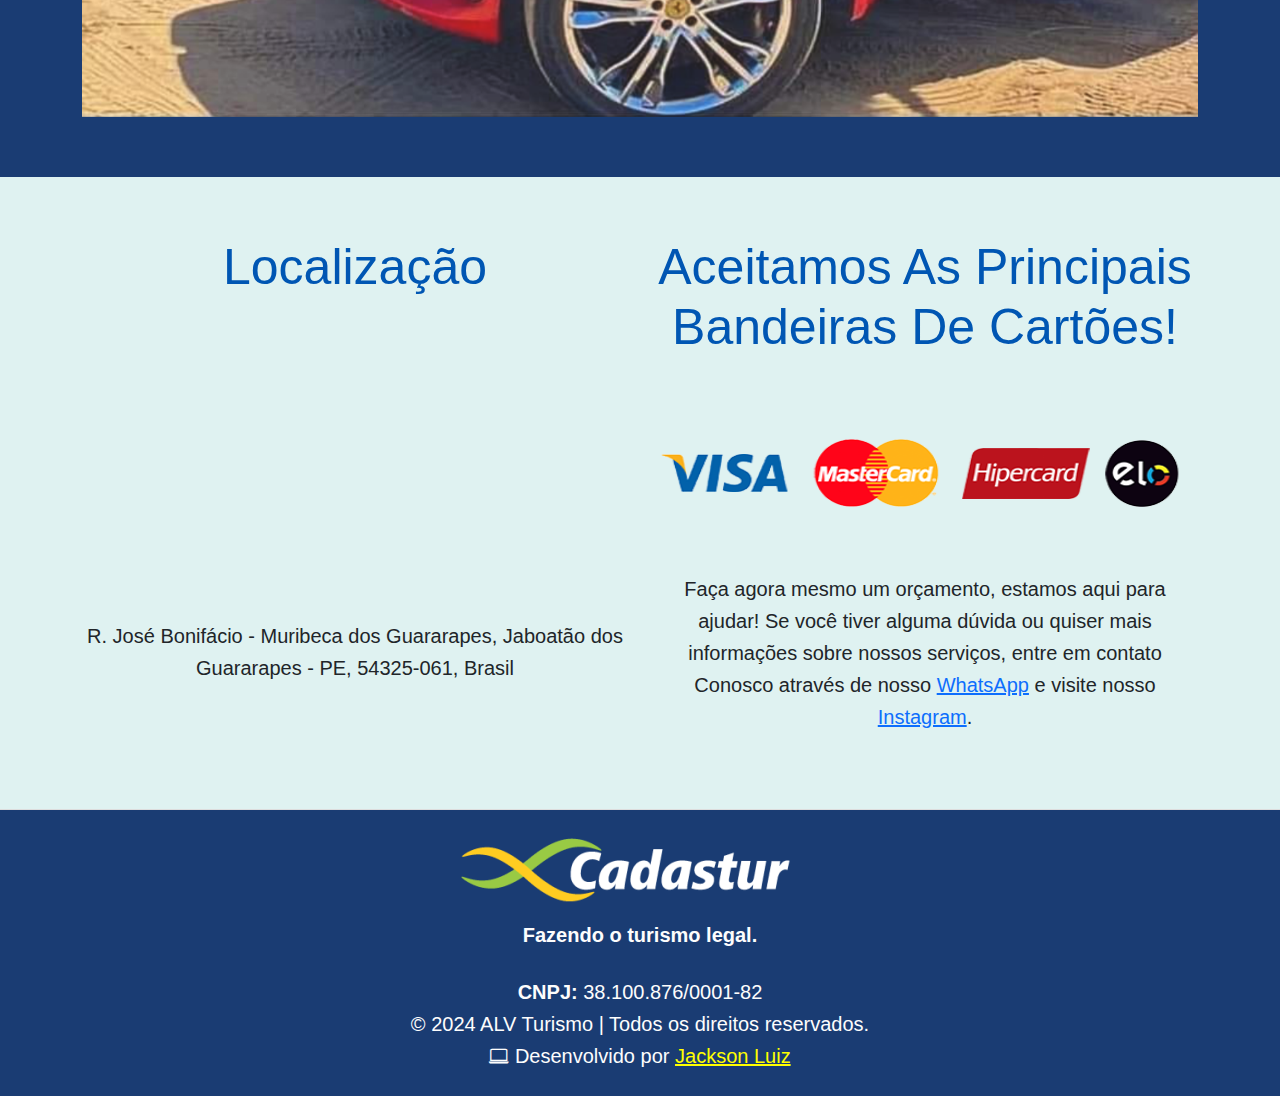
==== commit 530ecec6: "Siga no instagran" ====
--- a/index.html
+++ b/index.html
@@ -52,7 +52,7 @@
         </div>
     </nav>
 
-    <section id="about" class="section sobre">
+    <section id="about" class="section sobre text-center">
         <div class="container">
             <h1>ALV Turismo: Sua Porta de Entrada Para o Litoral Nordestino</h1>
             <p>Fundada em 2013, a ALV Turismo se destaca como a sua porta de entrada para as deslumbrantes belezas do
@@ -62,7 +62,13 @@
             <p>Venha explorar as maravilhas do nosso litoral conosco! Na ALV Turismo, cada passeio se transforma em uma
                 nova aventura, e cada cliente é tratado como parte da nossa família. Estamos aqui para garantir que sua
                 viagem seja não apenas memorável, mas verdadeiramente especial.</p>
-        </div>
+                <div class="instagram-prompt text-center container">
+                    <h2>🌟 Siga-nos no Instagram!</h2>
+                    <p>Para ficar por dentro das novidades e conteúdos exclusivos.</p>
+                    <a href="https://www.instagram.com/ailsontour/" target="_blank">👉 @AILSONTUR</a>
+                </div>
+        </div>
+        
     </section>
 
     <section id="transfer" class="section ">
--- a/styles.css
+++ b/styles.css
@@ -44,6 +44,49 @@
     transition: background-color 0.3s ease;
 }
 
+.instagram-prompt {
+    background-color: #ffffff;
+    border-radius: 10px;
+    box-shadow: 0 4px 15px rgba(0, 0, 0, 0.2);
+    padding: 30px;
+    text-align: center;
+    max-width: 400px;
+    transition: transform 0.3s;
+}
+
+.instagram-prompt:hover {
+    transform: scale(1.05);
+}
+
+.instagram-prompt h2 {
+    color: #E1306C;
+    /* Cor do Instagram */
+    font-size: 24px;
+}
+
+.instagram-prompt p {
+    color: #555;
+    margin: 10px 0 20px;
+}
+
+.instagram-prompt a {
+    display: inline-block;
+    padding: 12px 25px;
+    background-color: #E1306C;
+    /* Cor do botão */
+    color: #ffffff;
+    text-decoration: none;
+    border-radius: 5px;
+    font-weight: bold;
+    transition: background-color 0.3s, transform 0.3s;
+}
+
+.instagram-prompt a:hover {
+    background-color: #C02475;
+    /* Cor do botão ao passar o mouse */
+    transform: translateY(-2px);
+}
+
 .menu,
 .contato,
 .sobre,
@@ -52,6 +95,10 @@
     color: var(--text-color);
     transition: background-color 0.3s ease, color 0.3s ease;
 
+}
+
+#transfer {
+    margin-top: -4%;
 }
 
 #navbarNav {
@@ -87,9 +134,9 @@
     font-family: 'Lucida Sans', sans-serif;
 }
 
-.bandeiras{
+.bandeiras {
     width: 100%;
-   height: 200px;
+    height: 200px;
 }
 
 
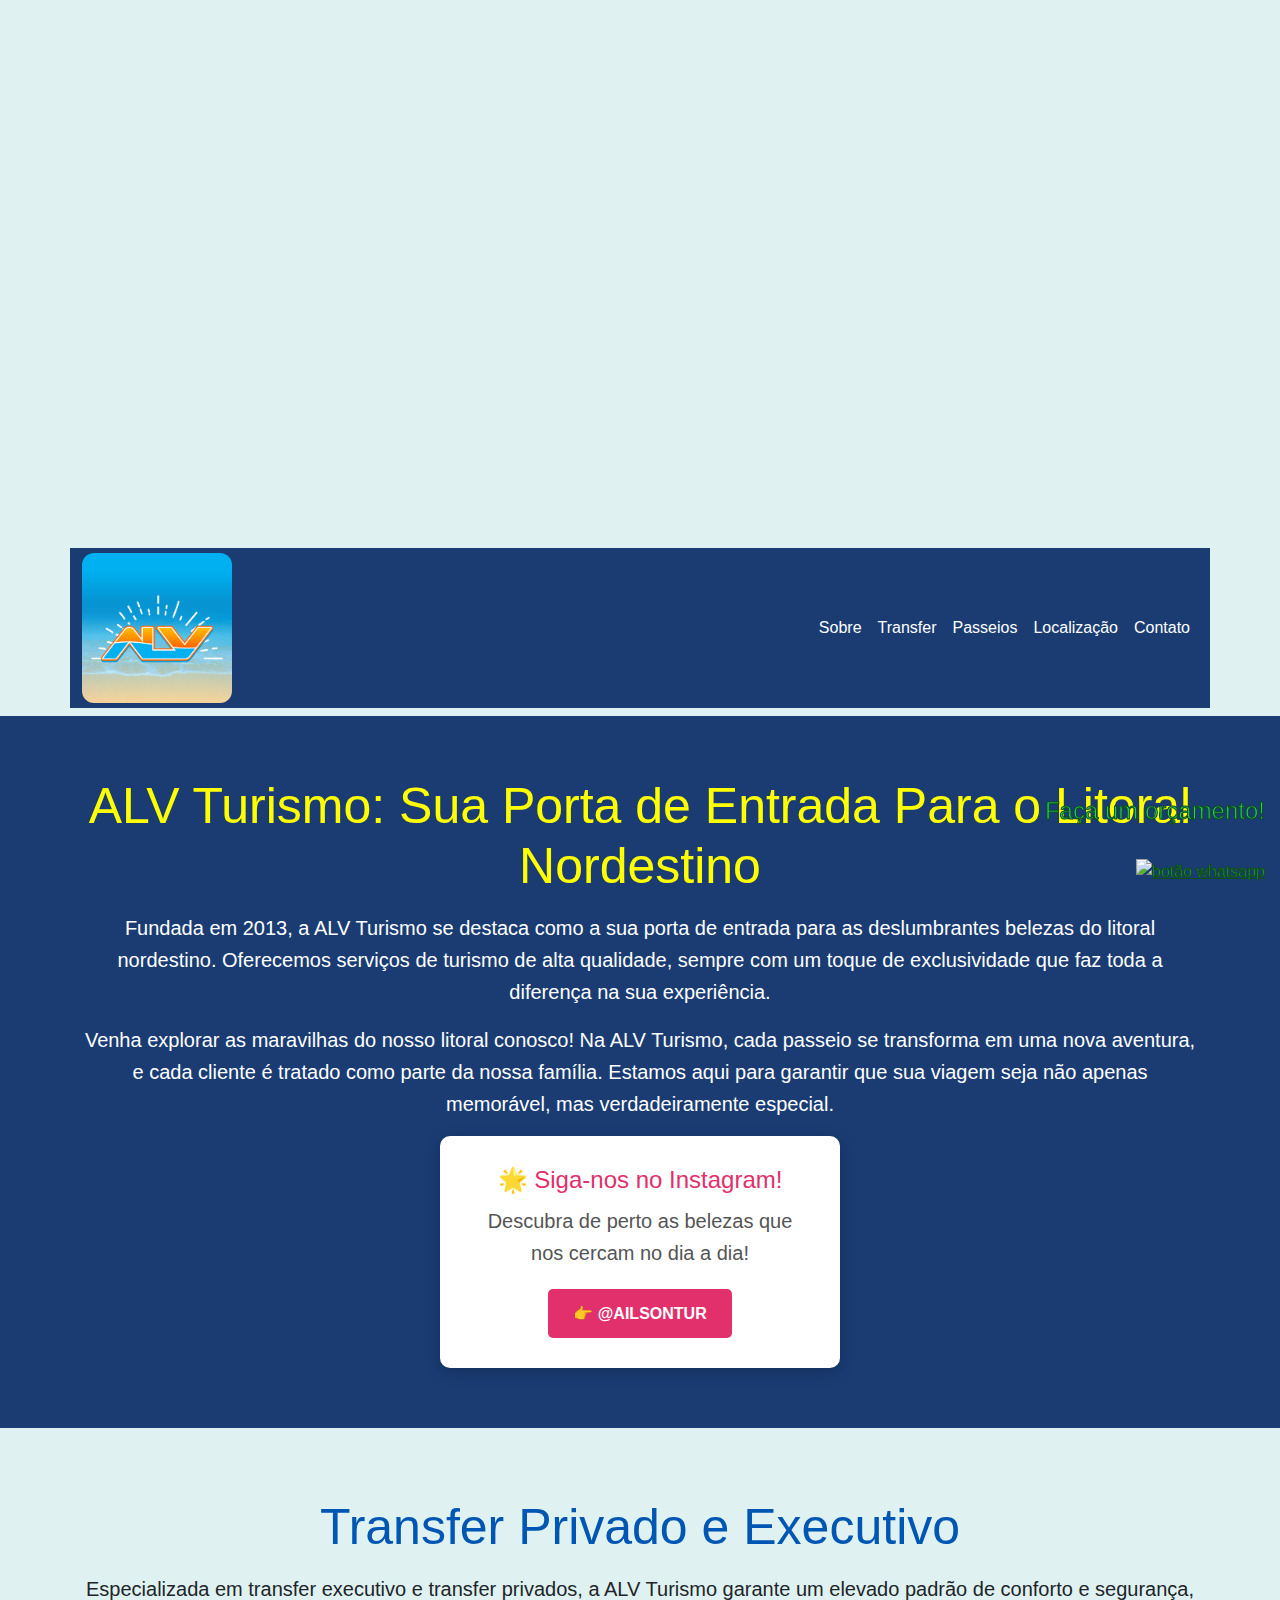
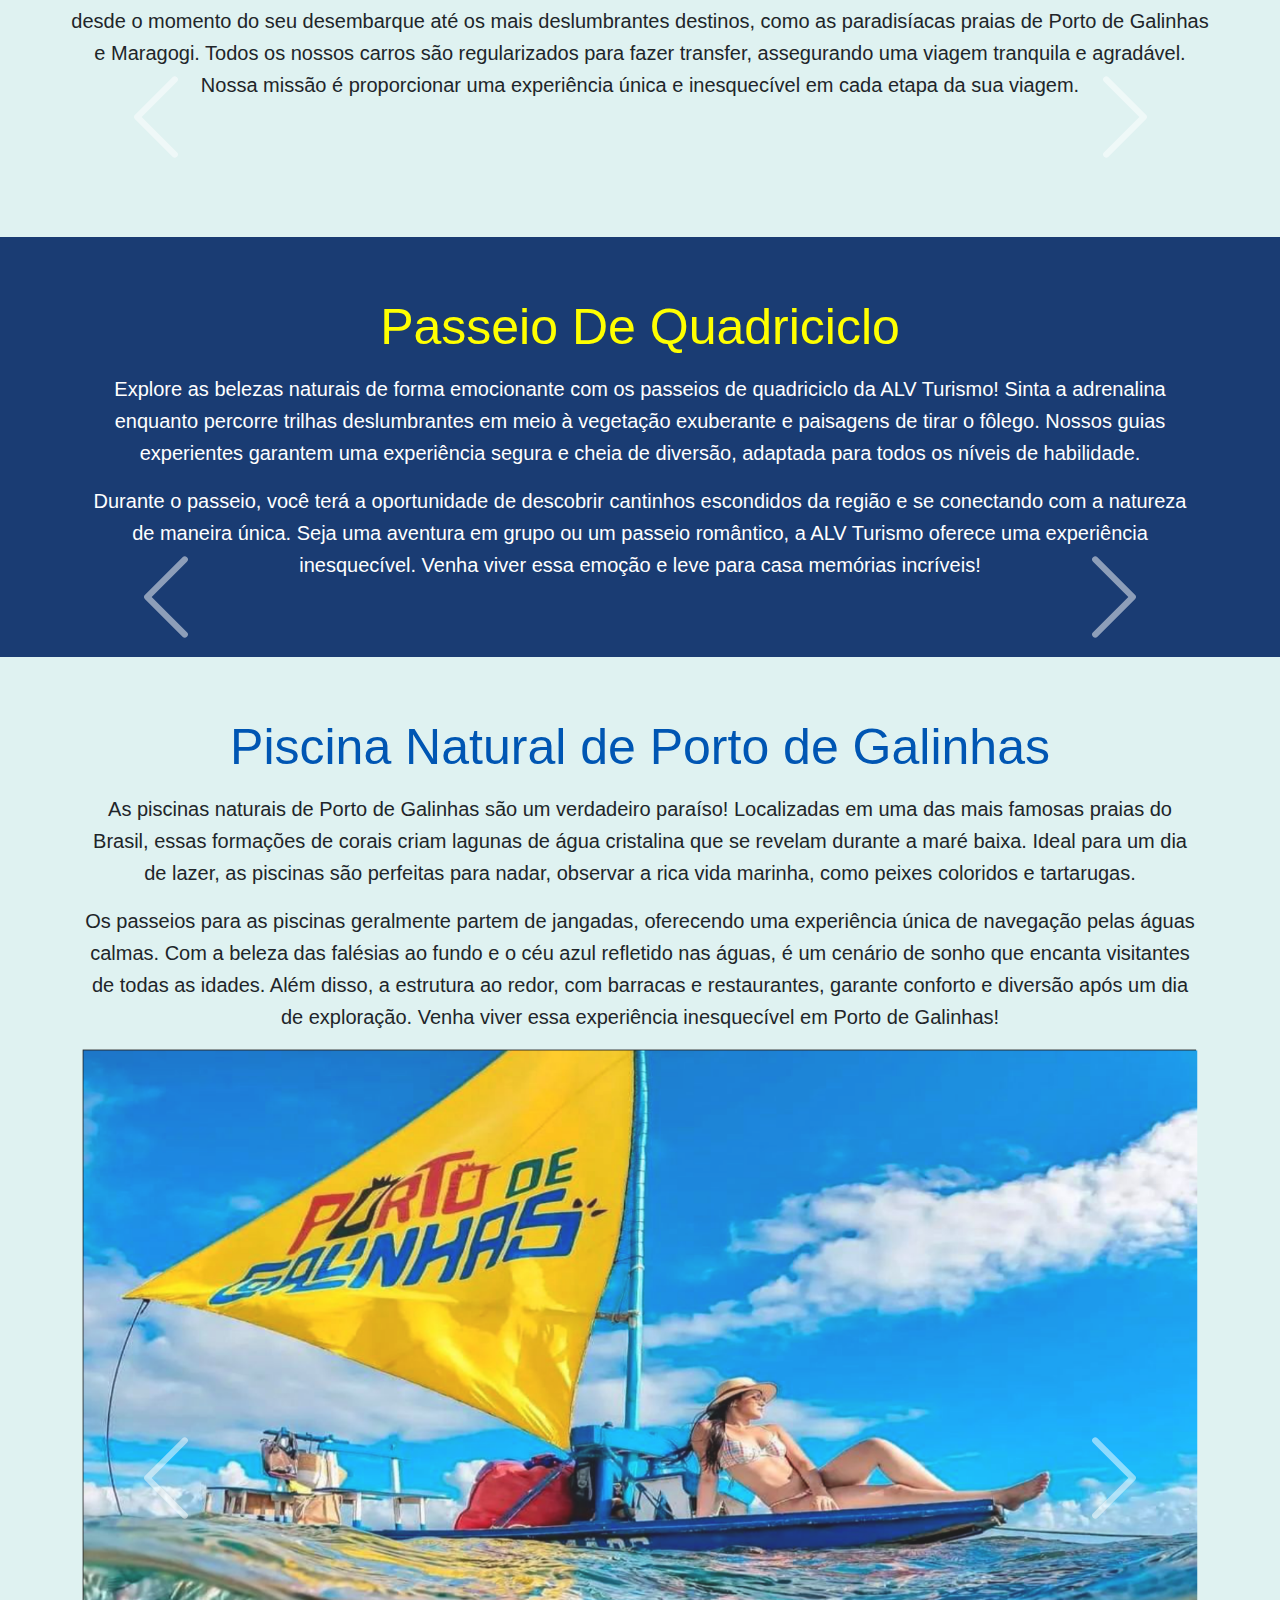
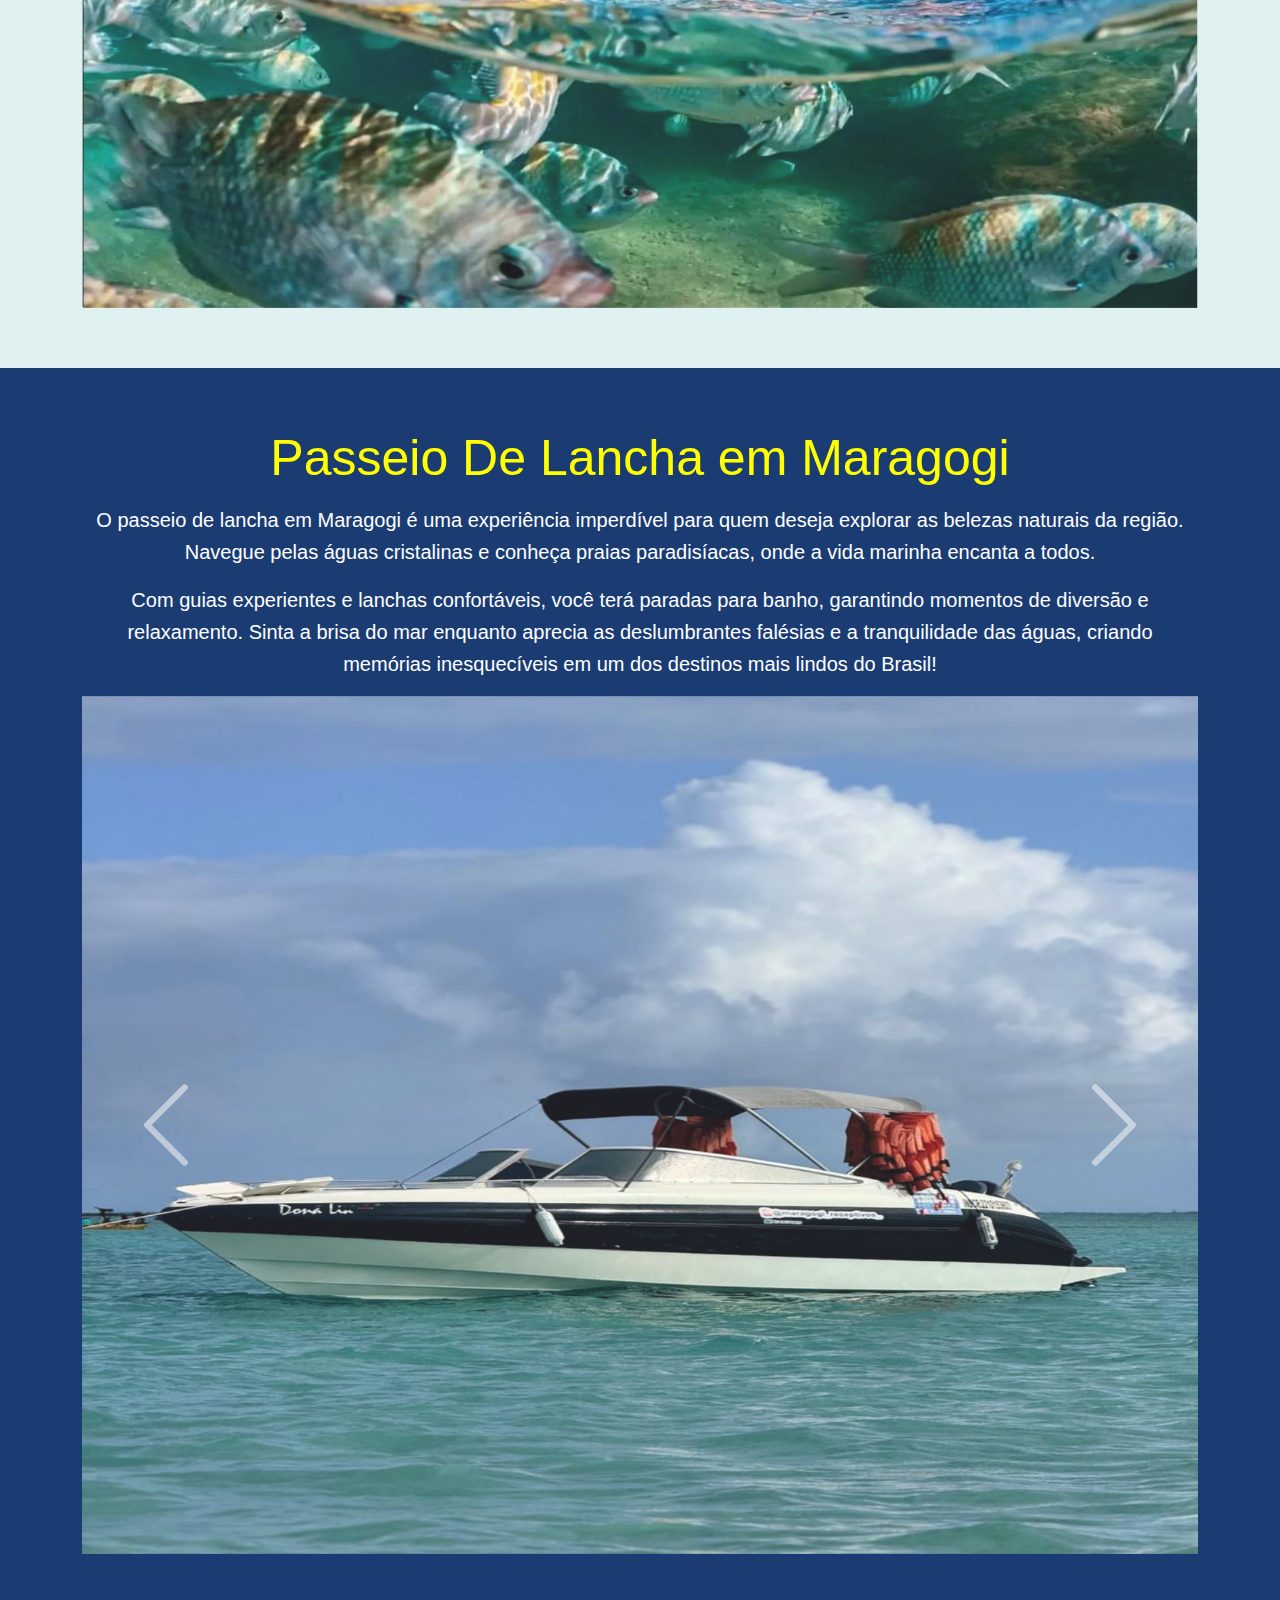
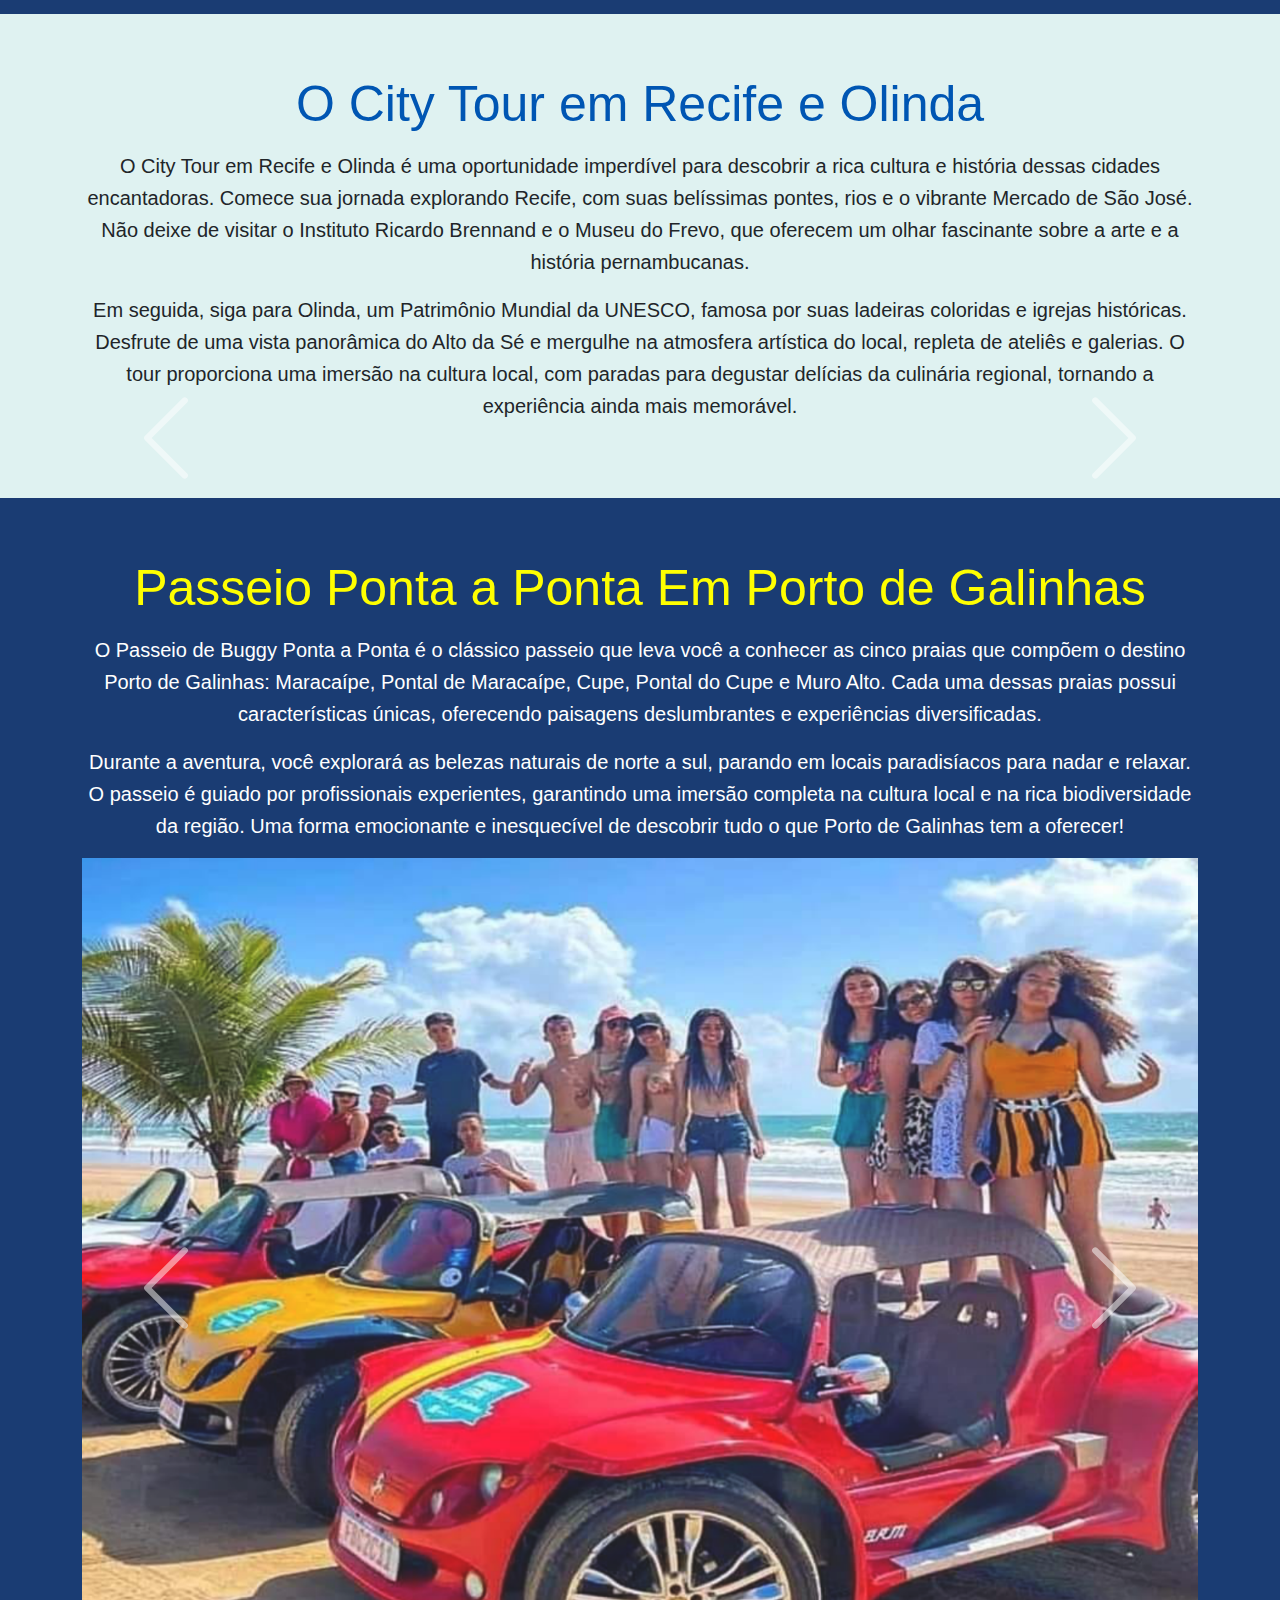
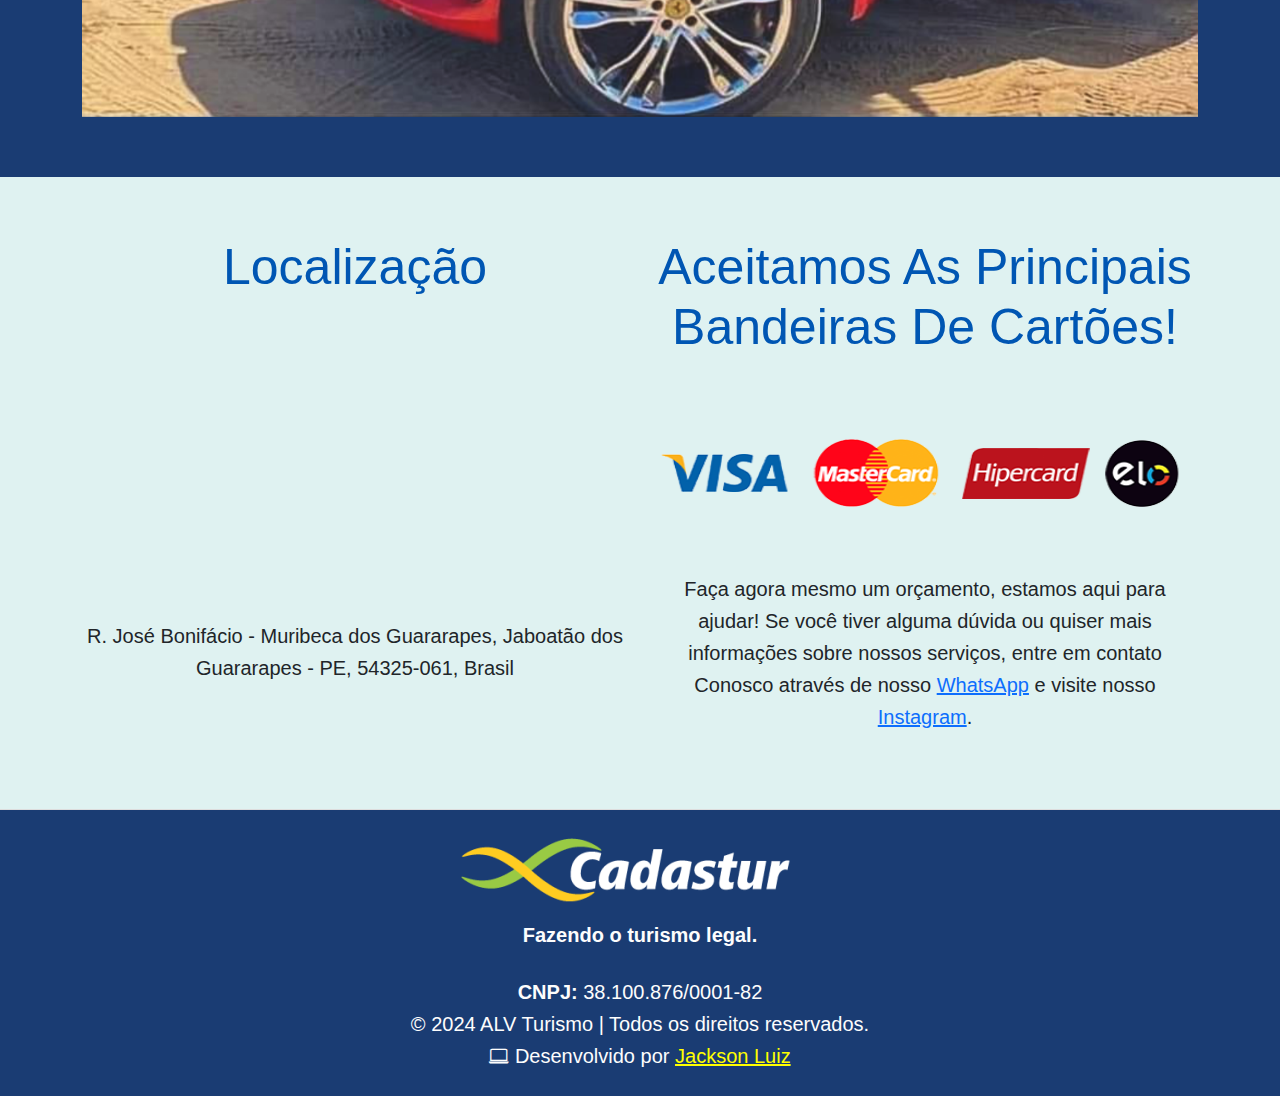
==== commit c67c3cbc: "mudança de frase" ====
--- a/index.html
+++ b/index.html
@@ -64,7 +64,7 @@
                 viagem seja não apenas memorável, mas verdadeiramente especial.</p>
                 <div class="instagram-prompt text-center container">
                     <h2>🌟 Siga-nos no Instagram!</h2>
-                    <p>Para ficar por dentro das novidades e conteúdos exclusivos.</p>
+                    <p>Descubra de perto as belezas que nos cercam no dia a dia!</p>
                     <a href="https://www.instagram.com/ailsontour/" target="_blank">👉 @AILSONTUR</a>
                 </div>
         </div>
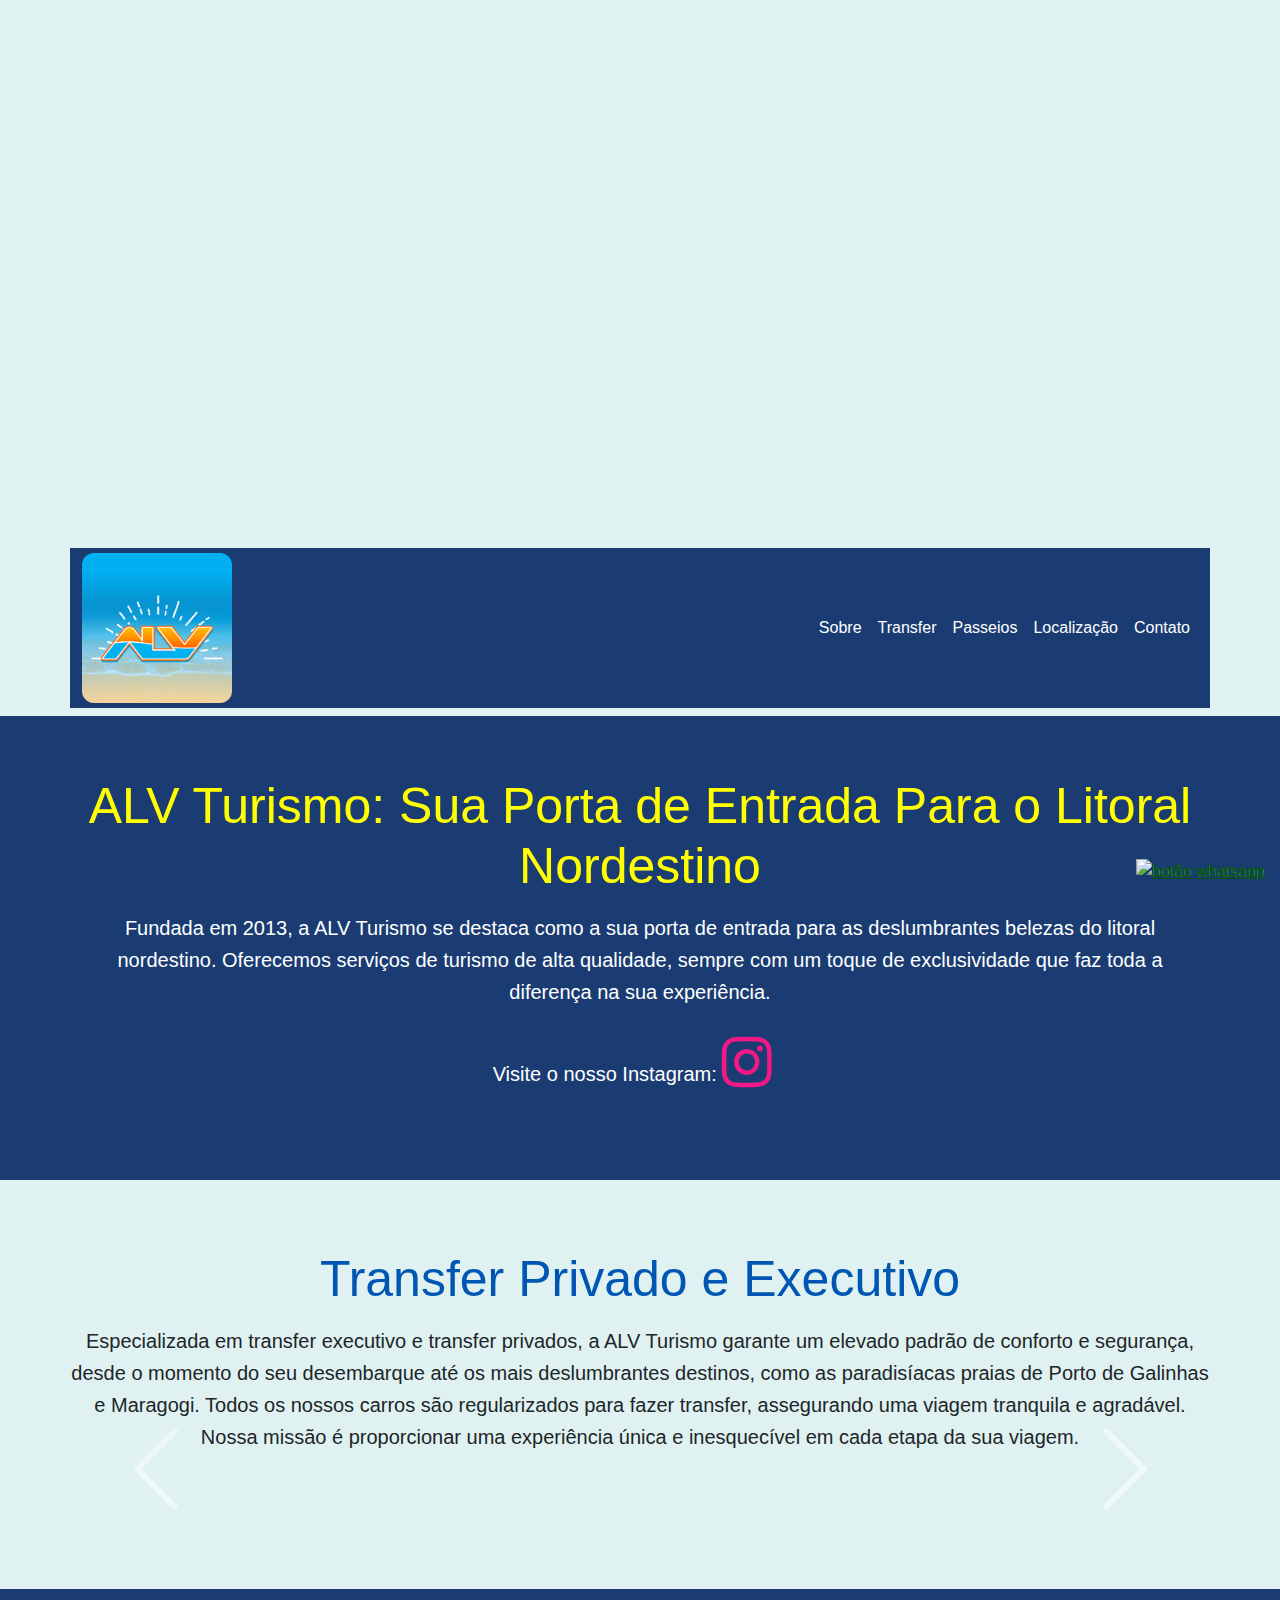
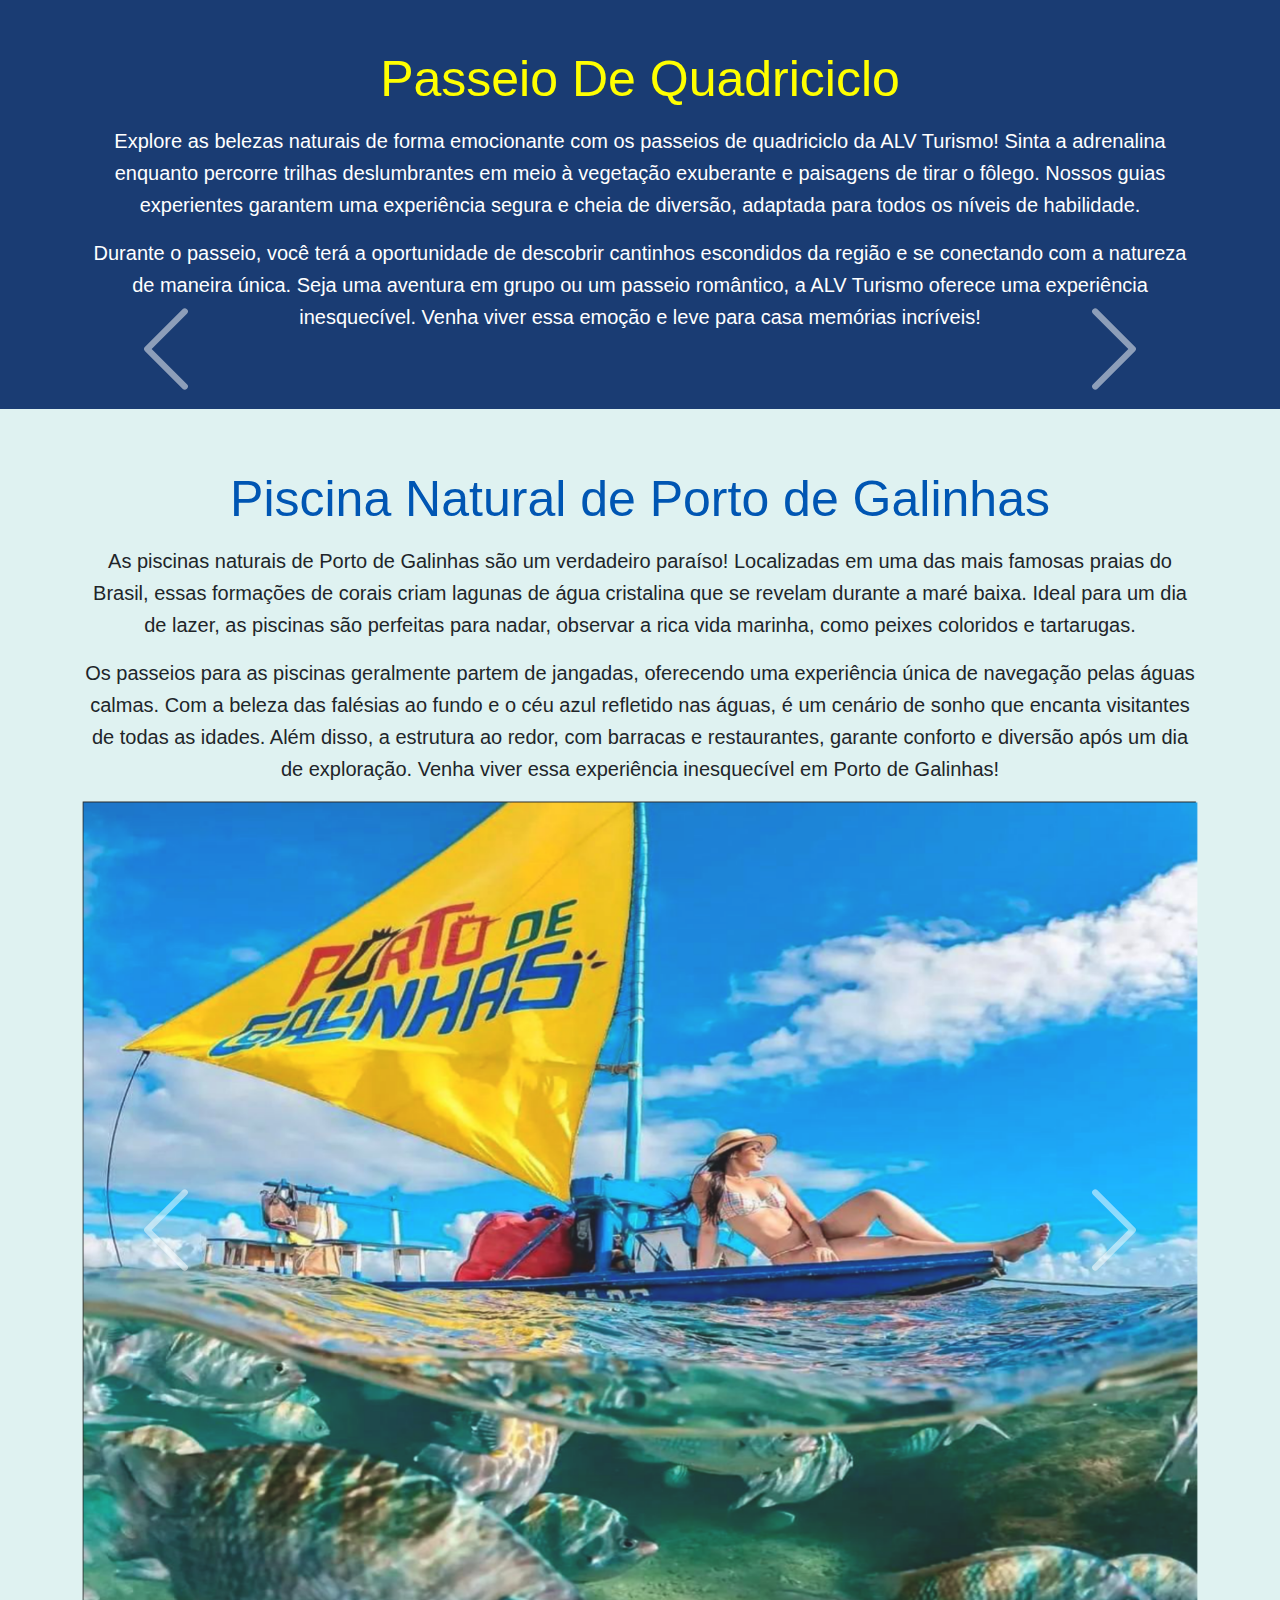
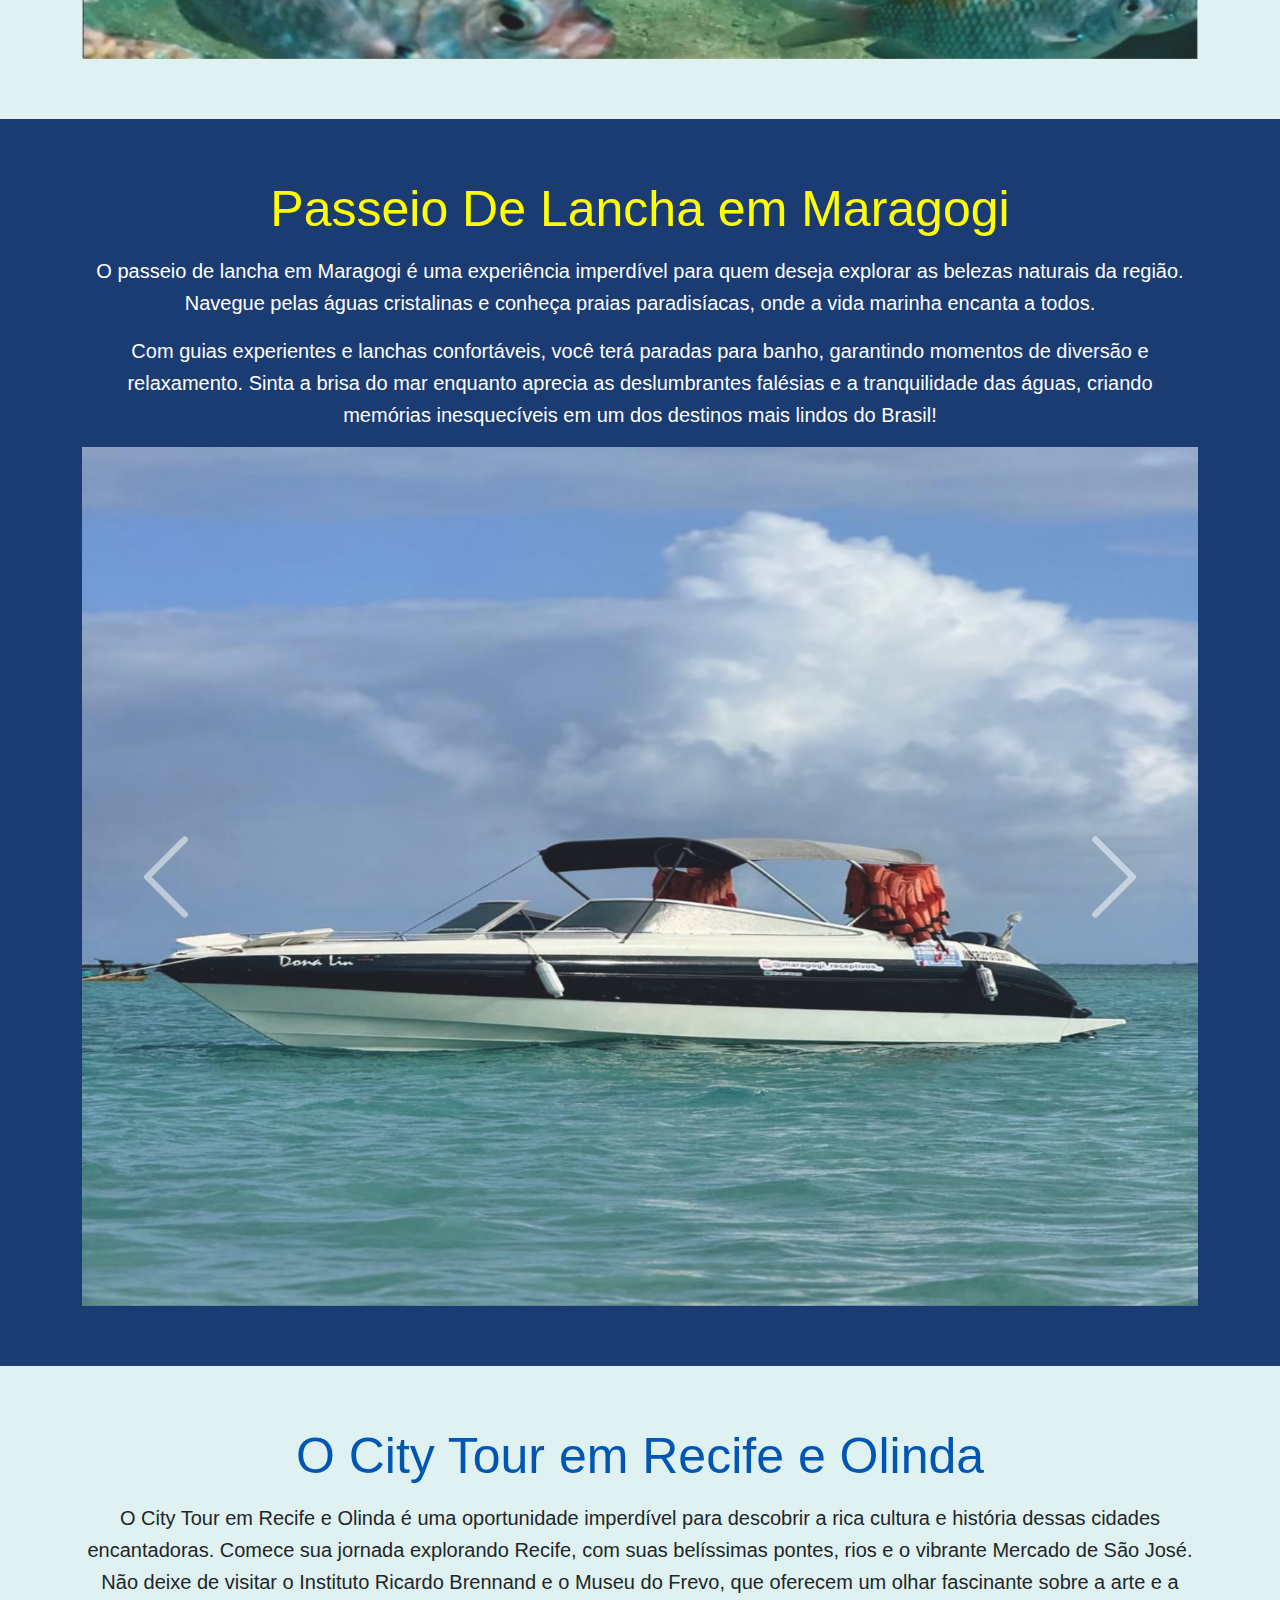
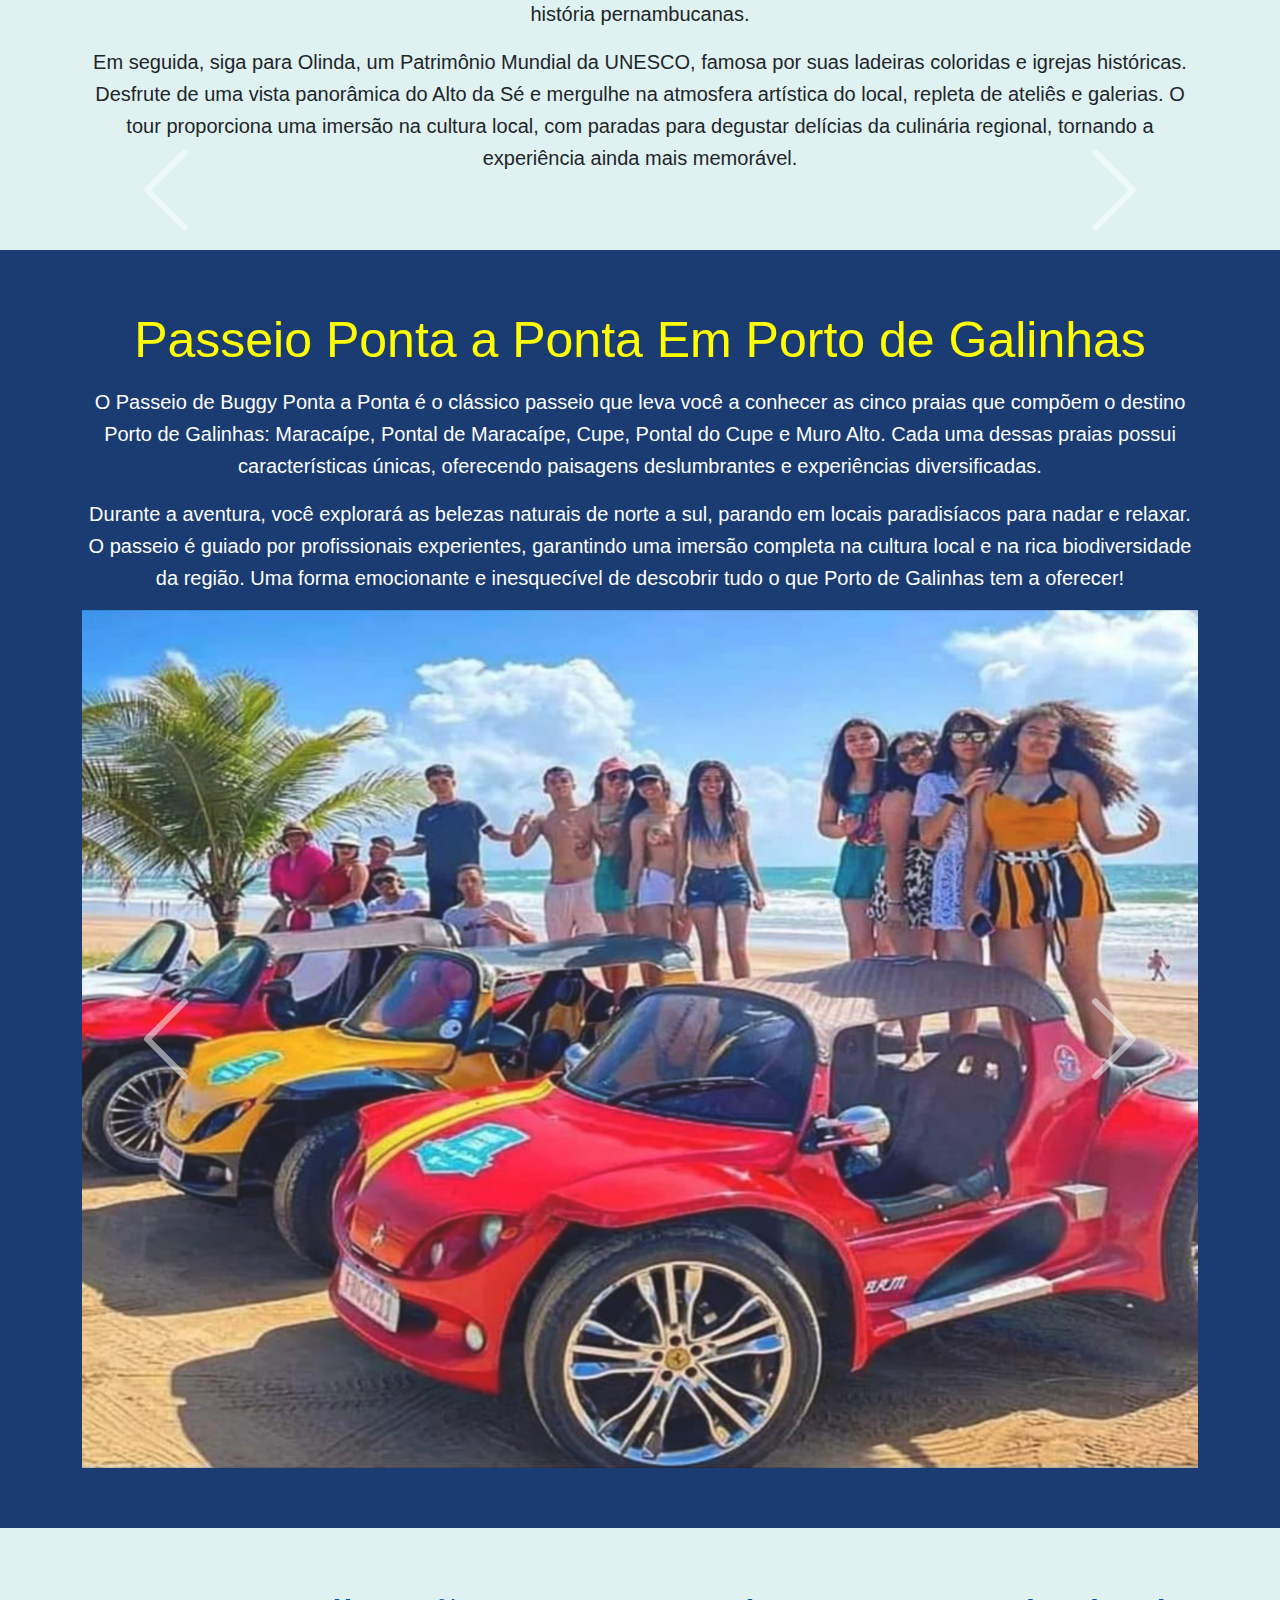
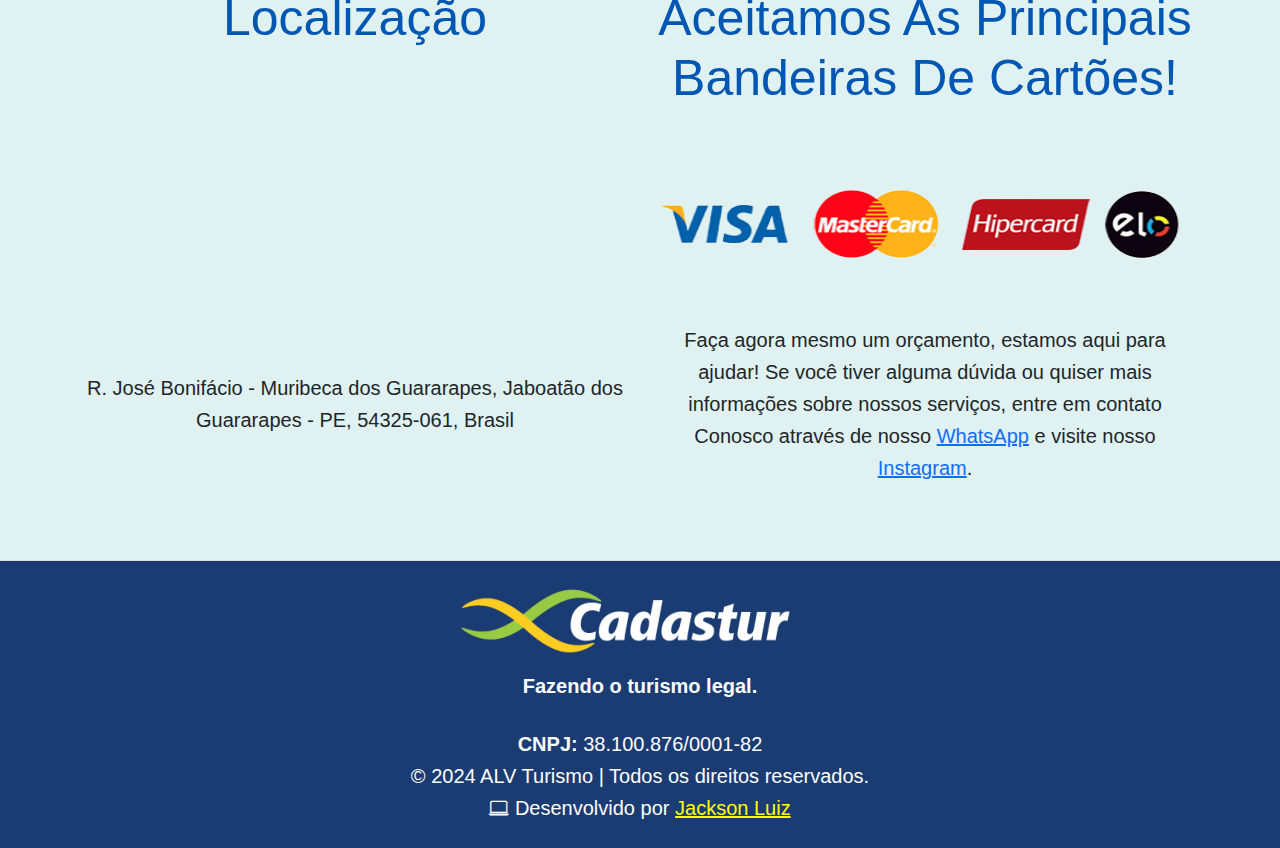
==== commit 343630b5: "Caminho de moises" ====
--- a/index.html
+++ b/index.html
@@ -58,17 +58,19 @@
             <p>Fundada em 2013, a ALV Turismo se destaca como a sua porta de entrada para as deslumbrantes belezas do
                 litoral nordestino. Oferecemos serviços de turismo de alta qualidade, sempre com um toque de
                 exclusividade que faz toda a diferença na sua experiência.</p>
-
-            <p>Venha explorar as maravilhas do nosso litoral conosco! Na ALV Turismo, cada passeio se transforma em uma
+            <!--<p>Venha explorar as maravilhas do nosso litoral conosco! Na ALV Turismo, cada passeio se transforma em uma
                 nova aventura, e cada cliente é tratado como parte da nossa família. Estamos aqui para garantir que sua
                 viagem seja não apenas memorável, mas verdadeiramente especial.</p>
                 <div class="instagram-prompt text-center container">
                     <h2>🌟 Siga-nos no Instagram!</h2>
                     <p>Descubra de perto as belezas que nos cercam no dia a dia!</p>
                     <a href="https://www.instagram.com/ailsontour/" target="_blank">👉 @AILSONTUR</a>
-                </div>
-        </div>
-        
+                </div>-->
+            <p>Visite o nosso Instagram:
+                <a href="https://www.instagram.com/ailsontour/" target="_blank"> <i
+                        class="bi bi-instagram" style="font-size: 50px; margin-right: 15px; color: #f31885;"></i></a></p>
+        </div>
+
     </section>
 
     <section id="transfer" class="section ">
@@ -256,6 +258,12 @@
                     <div class="carousel-item">
                         <img src="img/passeioDeLancha/Maragogi02.png" class="d-block w-100" alt="">
                     </div>
+                    <div class="carousel-item">
+                        <img src="img/passeioDeLancha/Caminho d Moisés.png" class="d-block w-100" alt="">
+                    </div>
+                    <div class="carousel-item">
+                        <img src="img/passeioDeLancha/Caminho de Moisés.png" class="d-block w-100" alt="">
+                    </div>
 
                 </div>
 
@@ -374,7 +382,7 @@
                     <img class="bandeiras" src="img/logo/bandeirasCartões.png">
                     <p>Faça agora mesmo um orçamento, estamos aqui para ajudar! Se você tiver alguma dúvida ou quiser
                         mais informações sobre nossos serviços,
-                        entre em contato Conosco através de nosso <a 
+                        entre em contato Conosco através de nosso <a
                             href="https://api.whatsapp.com/send?phone=5581985387570&text=Olá,%20vim%20através%20do%20seu%20Site"
                             target="_blank">WhatsApp</a> e visite nosso <a href="https://www.instagram.com/ailsontour/"
                             target="_blank"> Instagram</a>.</p>
@@ -399,12 +407,12 @@
         </div>
     </section>
 
+
     <div class="whatsapp-button">
         <!-- botão flutuante whatsapp -->
-        <h4>Faça um orçamento!</h4><br><br>
-        <a href="https://api.whatsapp.com/send?phone=5581985387570&text=Olá,%20vim%20através%20do%20seu%20Site"
+         <a href="https://api.whatsapp.com/send?phone=5581985387570&text=Olá,%20vim%20através%20do%20seu%20Site"
             class="whatsapp-button" target="_blank">
-            <img src="https://i.ibb.co/VgSspjY/whatsapp-button.png" alt="botão whatsapp">
+            <img src="https://i.ibb.co/VgSspjY/whatsapp-button.png" alt="botão whatsapp" >
         </a>
     </div>
 
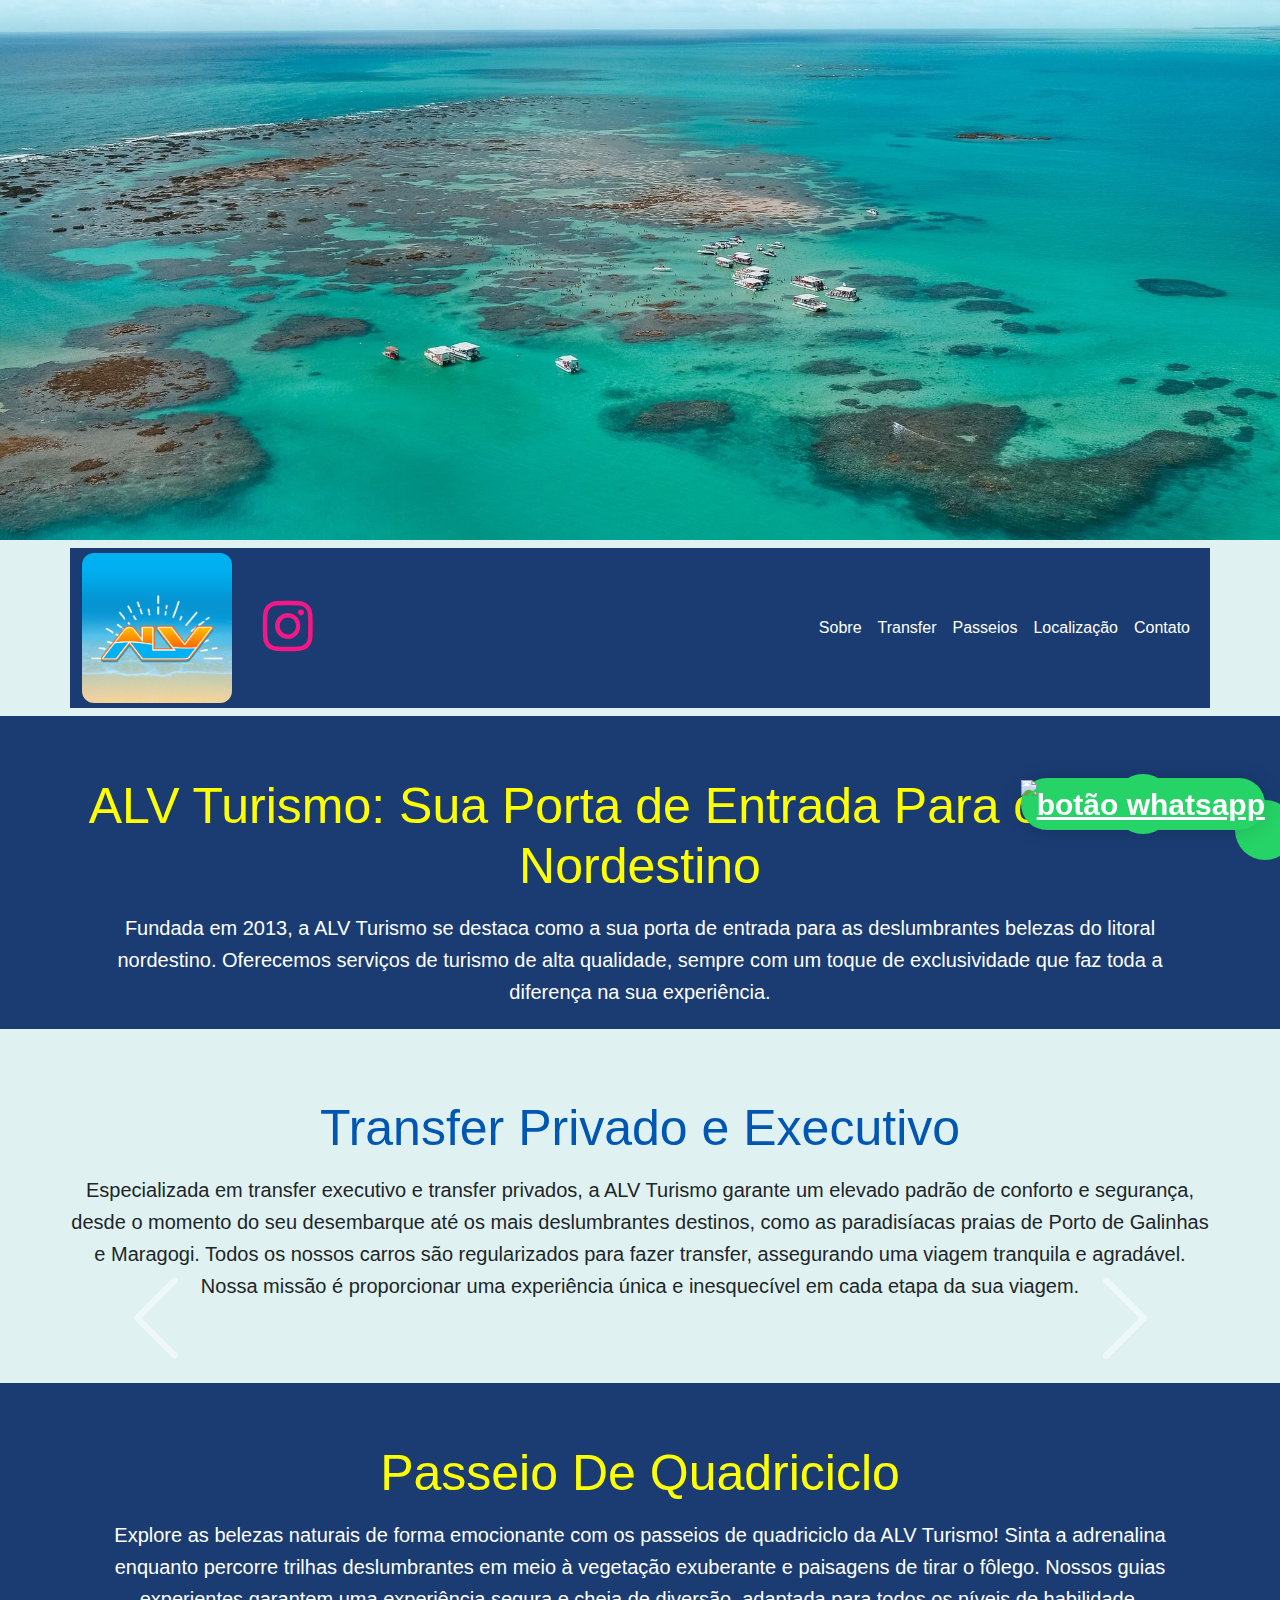
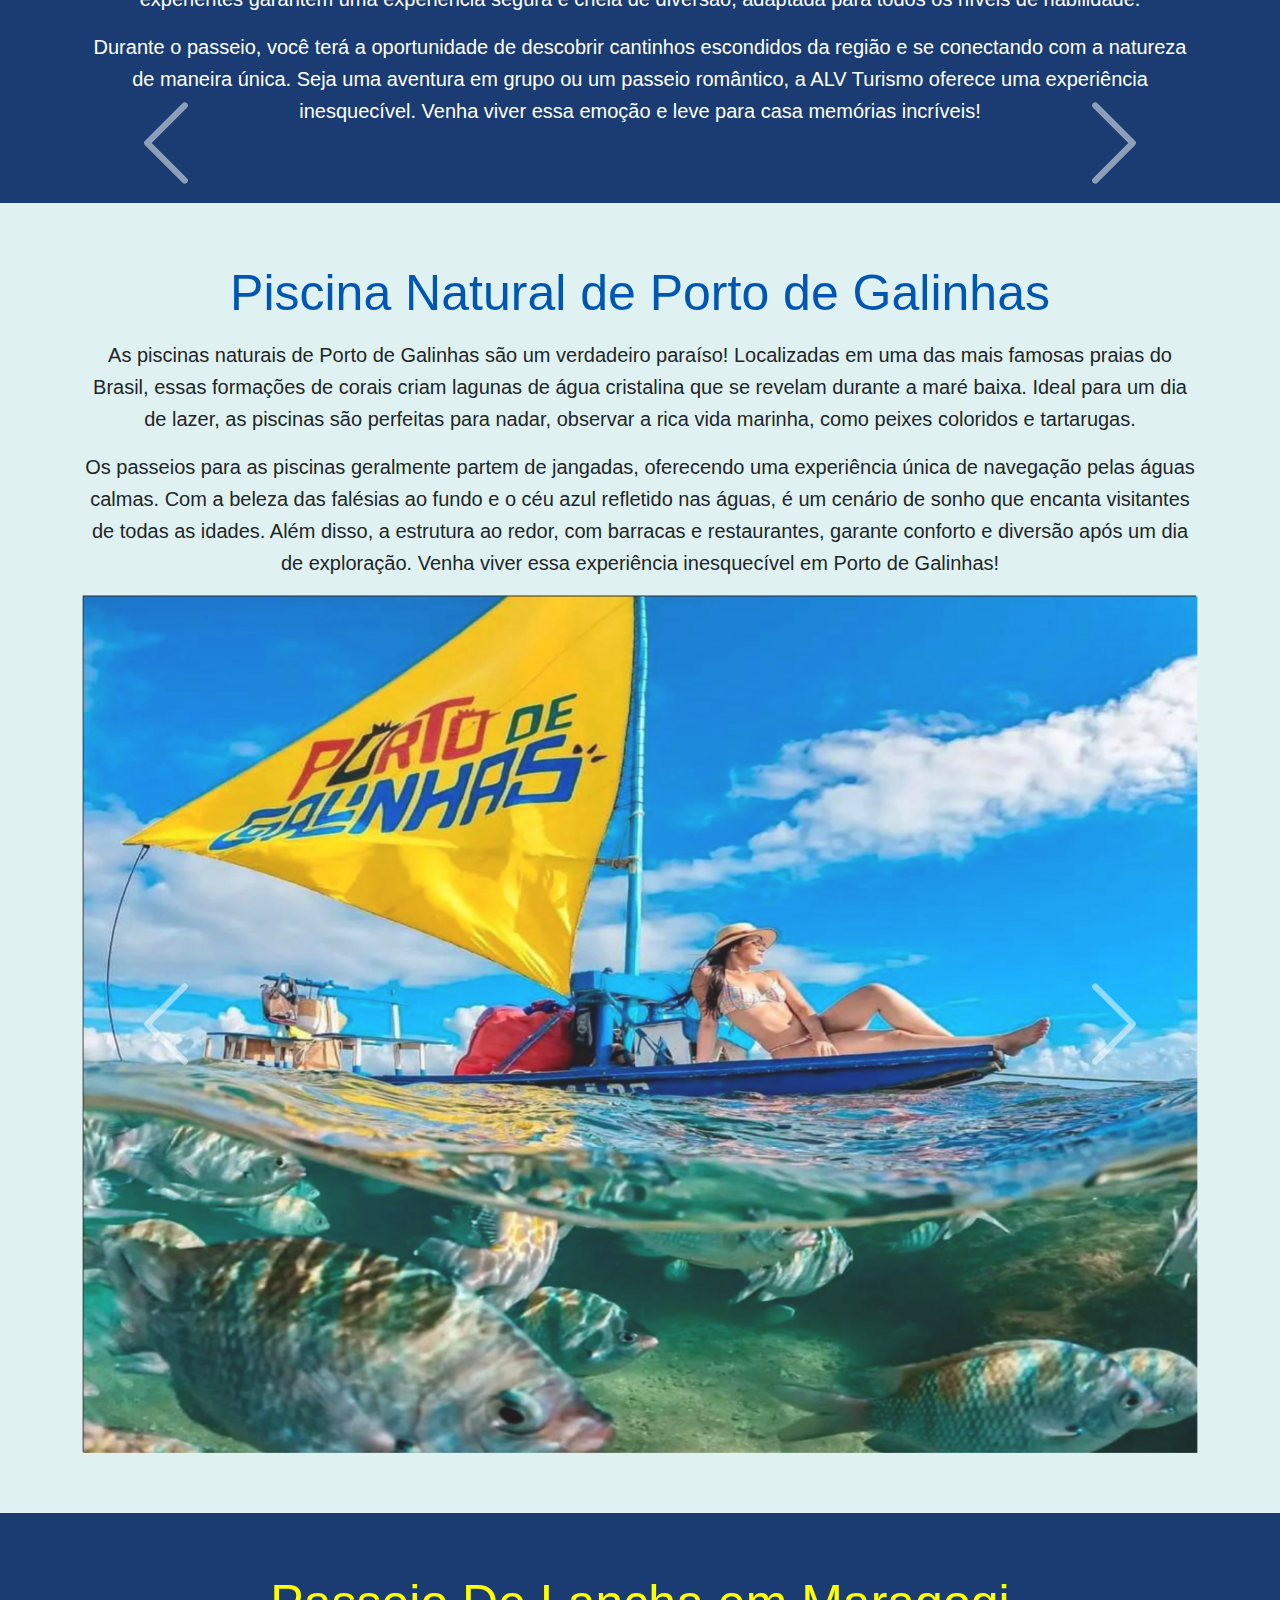
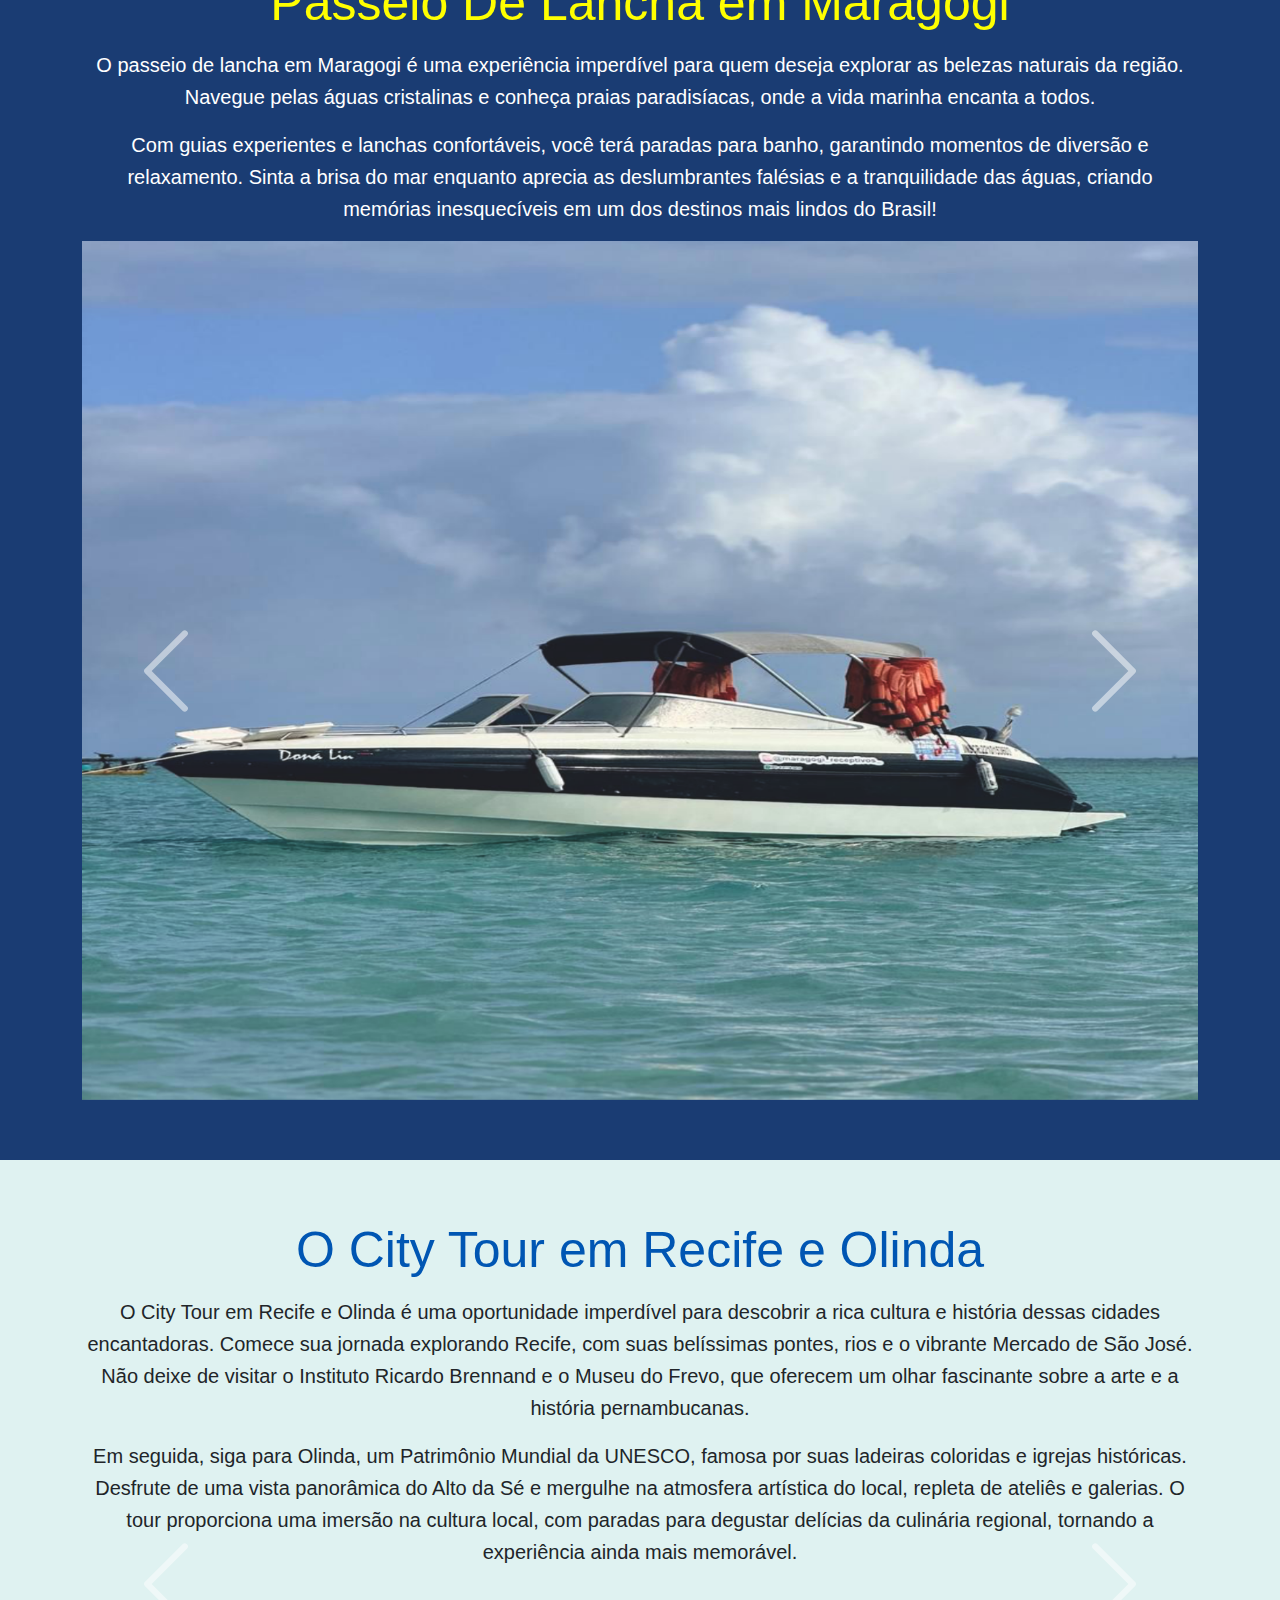
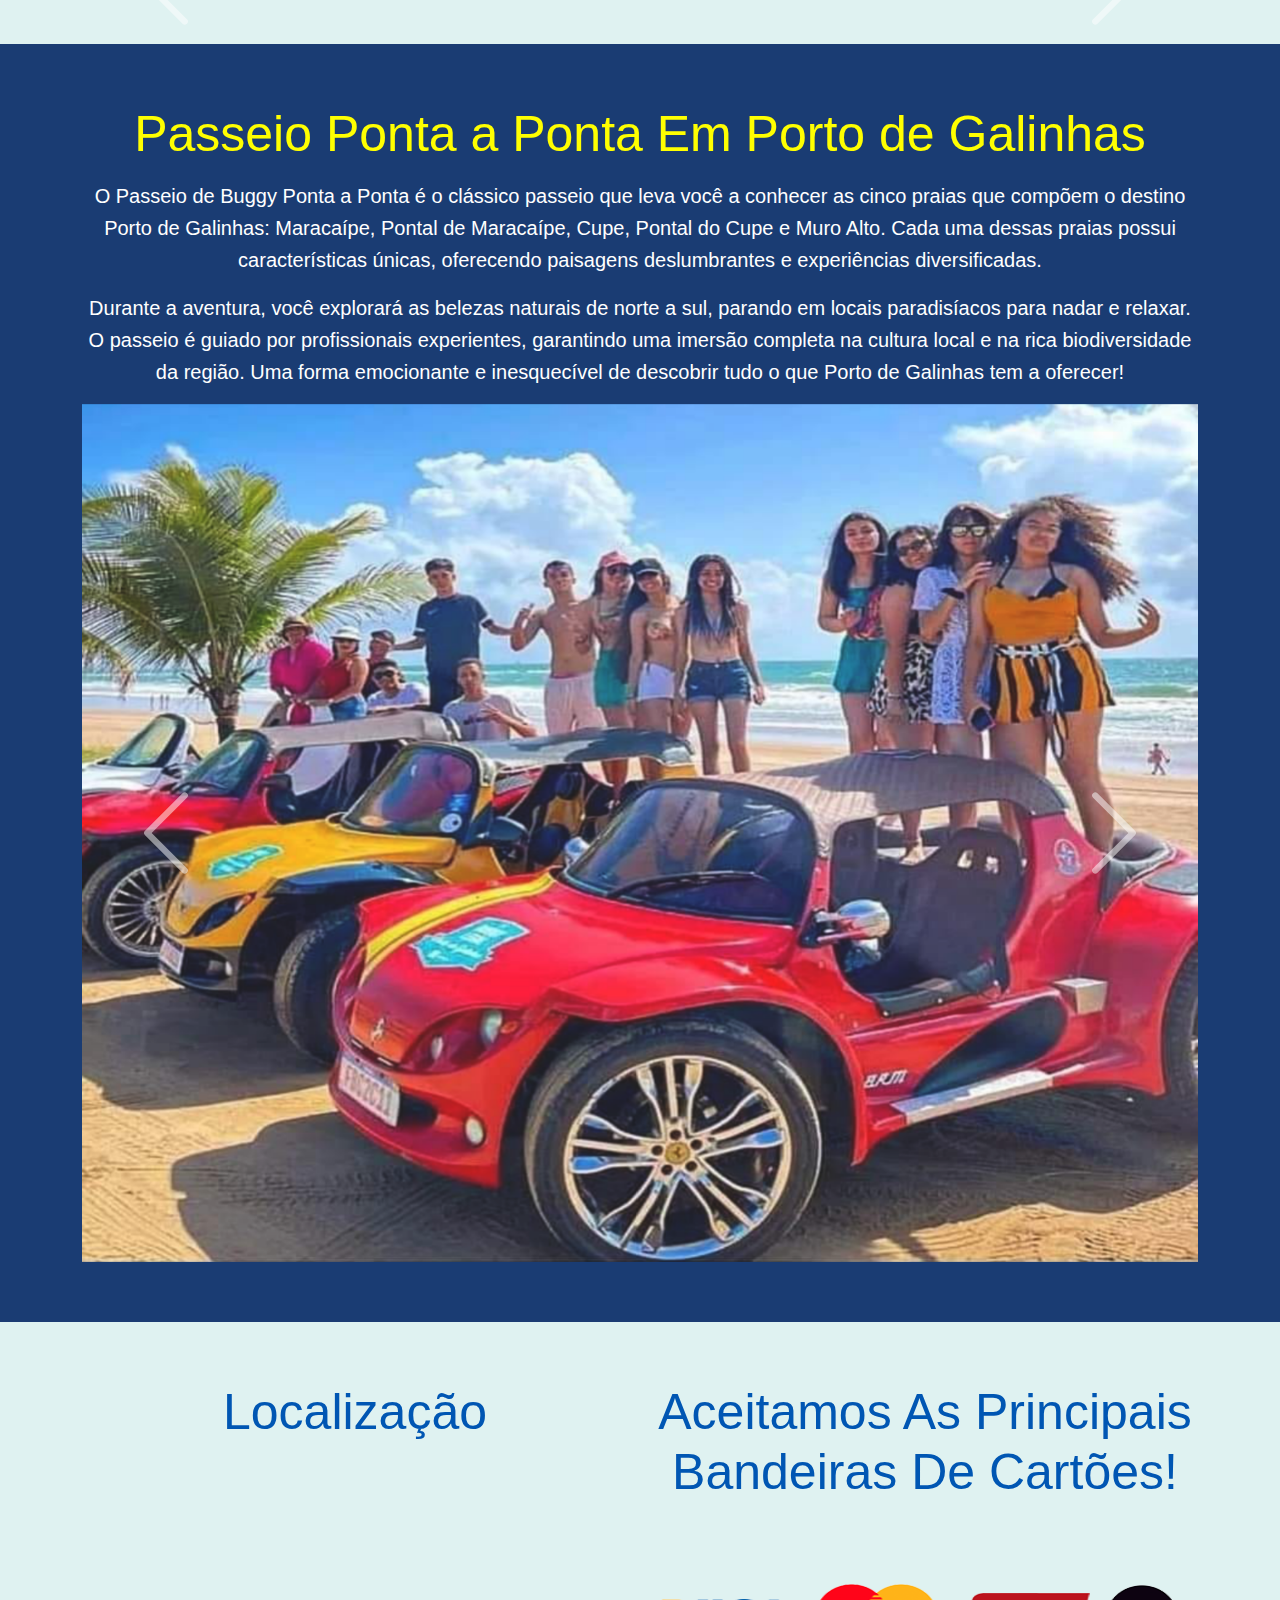
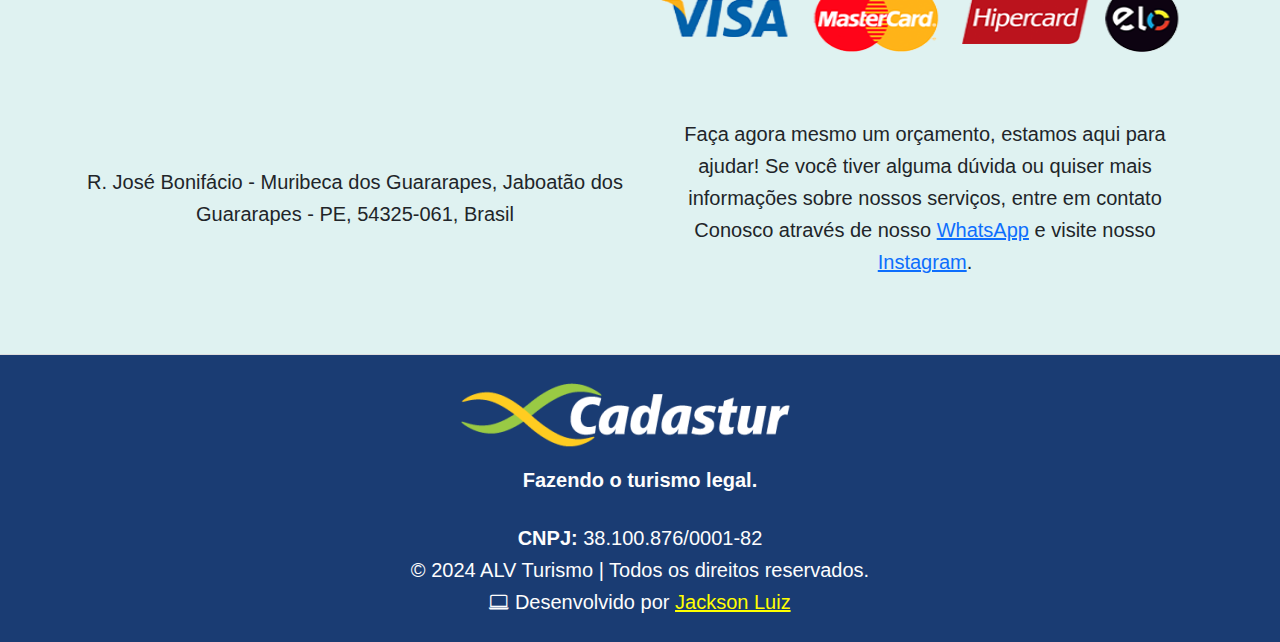
==== commit 29e5e8ae: "mudança icone do insta" ====
--- a/index.html
+++ b/index.html
@@ -36,6 +36,9 @@
         <div class="container menu">
             <a class="navbar-brand" href="#"><img src="img/logo/logoMine.png" alt="Ailson Tur" width="150"
                     class="logoAlv"></a>
+            <a href="https://www.instagram.com/ailsontour/" target="_blank"> <i class="bi bi-instagram"
+                    style="font-size: 50px; margin-left: 15px; color: #f31885;"></i></a>
+
             <button class="navbar-toggler" type="button" data-bs-toggle="collapse" data-bs-target="#navbarNav"
                 aria-controls="navbarNav" aria-expanded="false" aria-label="Toggle navigation">
                 <span class="navbar-toggler-icon"></span>
@@ -66,9 +69,7 @@
                     <p>Descubra de perto as belezas que nos cercam no dia a dia!</p>
                     <a href="https://www.instagram.com/ailsontour/" target="_blank">👉 @AILSONTUR</a>
                 </div>-->
-            <p>Visite o nosso Instagram:
-                <a href="https://www.instagram.com/ailsontour/" target="_blank"> <i
-                        class="bi bi-instagram" style="font-size: 50px; margin-right: 15px; color: #f31885;"></i></a></p>
+
         </div>
 
     </section>
@@ -244,6 +245,9 @@
                         <img src="img/passeioDeLancha/lanchaPasseio.png" class="d-block w-100" alt="">
                     </div>
                     <div class="carousel-item">
+                        <img src="img/passeioDeLancha/Caminho de Moisés.png" class="d-block w-100" alt="">
+                    </div>
+                    <div class="carousel-item">
                         <img src="img/passeioDeLancha/casal01.png" class="d-block w-100" alt="">
                     </div>
                     <div class="carousel-item">
@@ -261,9 +265,7 @@
                     <div class="carousel-item">
                         <img src="img/passeioDeLancha/Caminho d Moisés.png" class="d-block w-100" alt="">
                     </div>
-                    <div class="carousel-item">
-                        <img src="img/passeioDeLancha/Caminho de Moisés.png" class="d-block w-100" alt="">
-                    </div>
+
 
                 </div>
 
@@ -410,9 +412,9 @@
 
     <div class="whatsapp-button">
         <!-- botão flutuante whatsapp -->
-         <a href="https://api.whatsapp.com/send?phone=5581985387570&text=Olá,%20vim%20através%20do%20seu%20Site"
+        <a href="https://api.whatsapp.com/send?phone=5581985387570&text=Olá,%20vim%20através%20do%20seu%20Site"
             class="whatsapp-button" target="_blank">
-            <img src="https://i.ibb.co/VgSspjY/whatsapp-button.png" alt="botão whatsapp" >
+            <img src="https://i.ibb.co/VgSspjY/whatsapp-button.png" alt="botão whatsapp">
         </a>
     </div>
 
--- a/styles.css
+++ b/styles.css
@@ -21,7 +21,7 @@
 
 /* Hero Section */
 .hero {
-    background-image: url('img/logo/alvLogoBg.png');
+    background-image: url('img/logo/back.PNG');
     height: 60vh;
     min-height: 300px;
     background-size: cover;
@@ -97,8 +97,13 @@
 
 }
 
+#about {
+    padding-bottom: 5px;
+}
+
 #transfer {
     margin-top: -4%;
+    padding-bottom: 5px;
 }
 
 #navbarNav {
@@ -177,13 +182,58 @@
     color: yellow;
 }
 
+#whatsapp,
 .whatsapp-button {
     position: fixed;
+    transition: all 0.5s ease;
+    background-color: #25d366;
+    display: block;
+    text-align: center;
+    box-shadow: 0 0 20px rgba(0, 0, 0, 0.15);
+    border-radius: 50px;
+    padding-right: 0;
+    color: #ffffff;
+    font-weight: 700;
+    font-size: 30px;
+    bottom: 70px;
     right: 15px;
-    bottom: 15px;
-    color: #25d366;
-    -webkit-text-stroke: 1px #0f4d19;
-    font-family: Impact, Haettenschweiler, 'Arial Narrow Bold', sans-serif;
+    border: 0;
+    z-index: 9999;
+    line-height: 50px;
+}
+
+#whatsapp,
+.whatsapp-button:before {
+    content: "";
+    position: absolute;
+    z-index: -1;
+    left: 50%;
+    top: 50%;
+    transform: translateX(-50%) translateY(-50%);
+    display: block;
+    width: 60px;
+    height: 60px;
+    background-color: #25d366;
+    border-radius: 50%;
+    animation: pulse-border 1500ms ease-out infinite;
+}
+
+#whatsapp:focus,
+.whatsapp-button:focus {
+    border: none;
+    outline: none;
+}
+
+@keyframes pulse-border {
+    0% {
+        transform: translateX(-50%) translateY(-50%) translateZ(0) scale(1);
+        opacity: 1;
+    }
+
+    100% {
+        transform: translateX(-50%) translateY(-50%) translateZ(0) scale(1.5);
+        opacity: 0;
+    }
 }
 
 
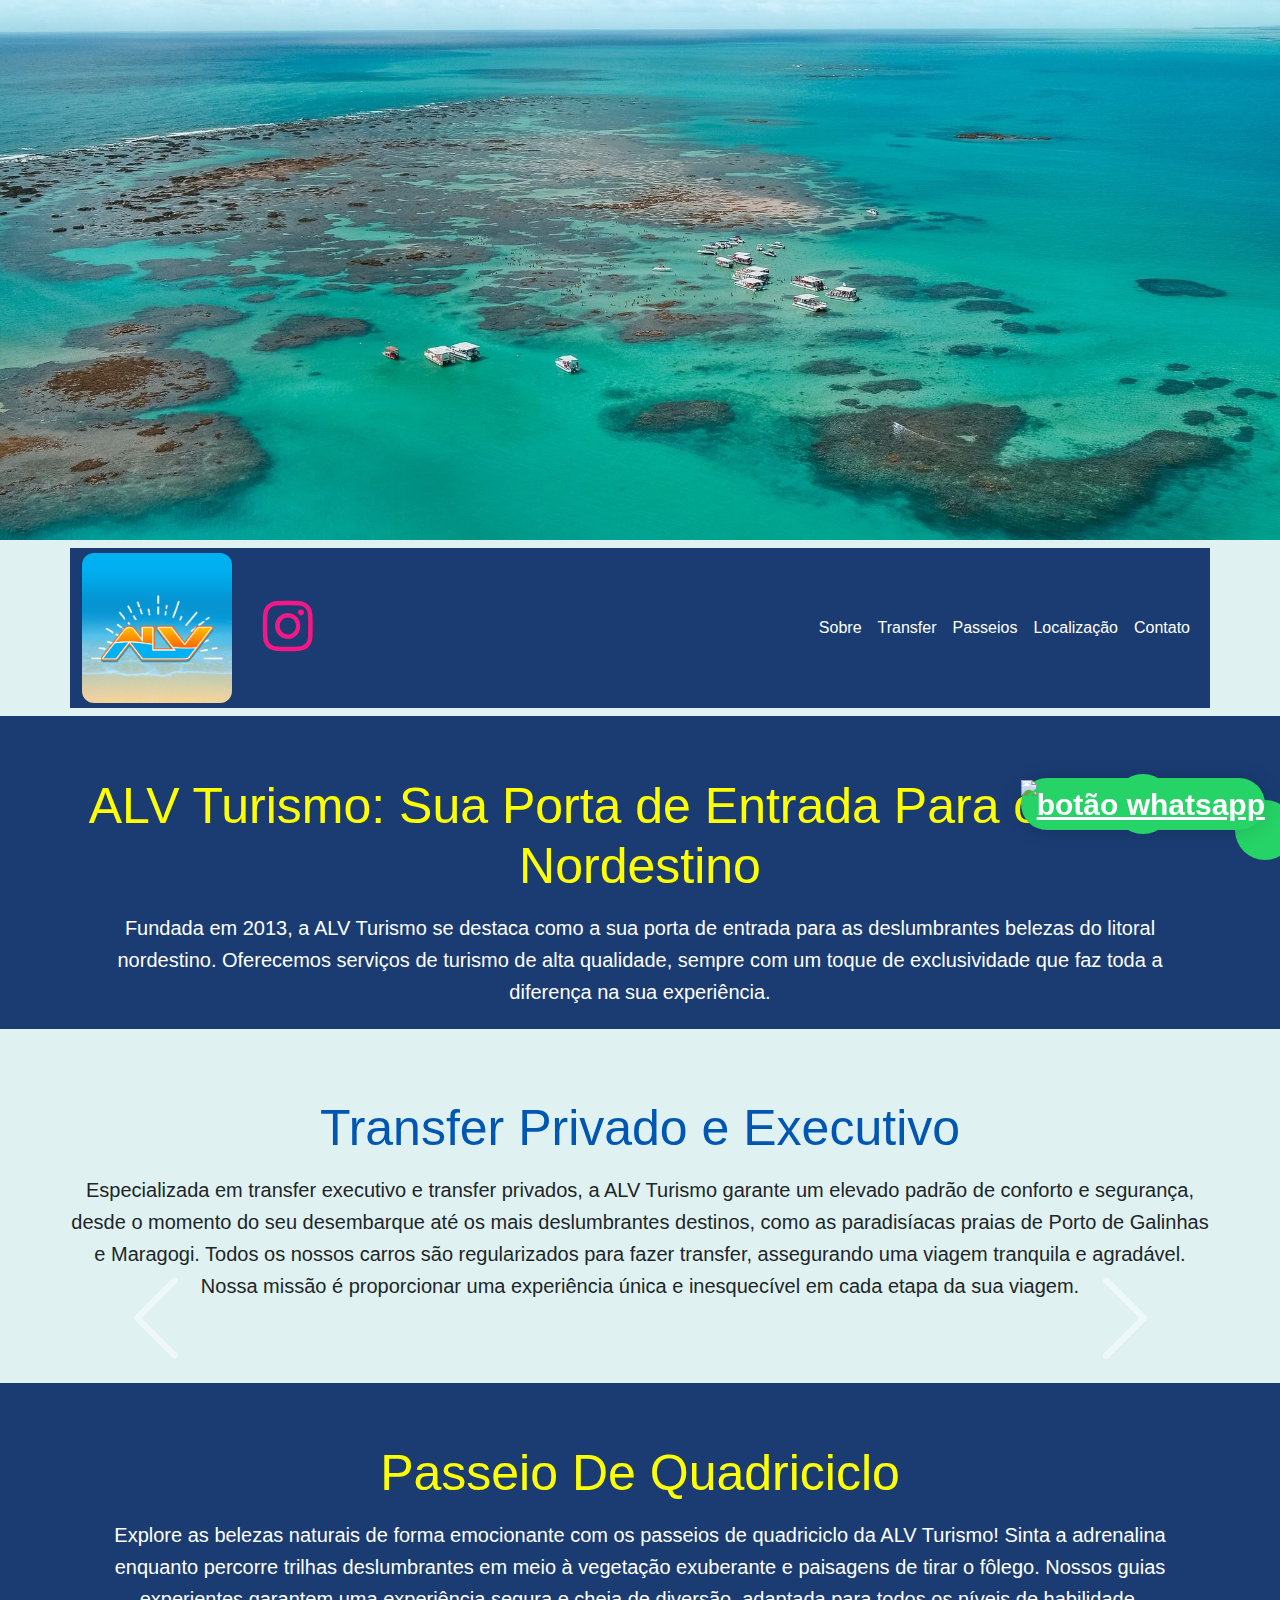
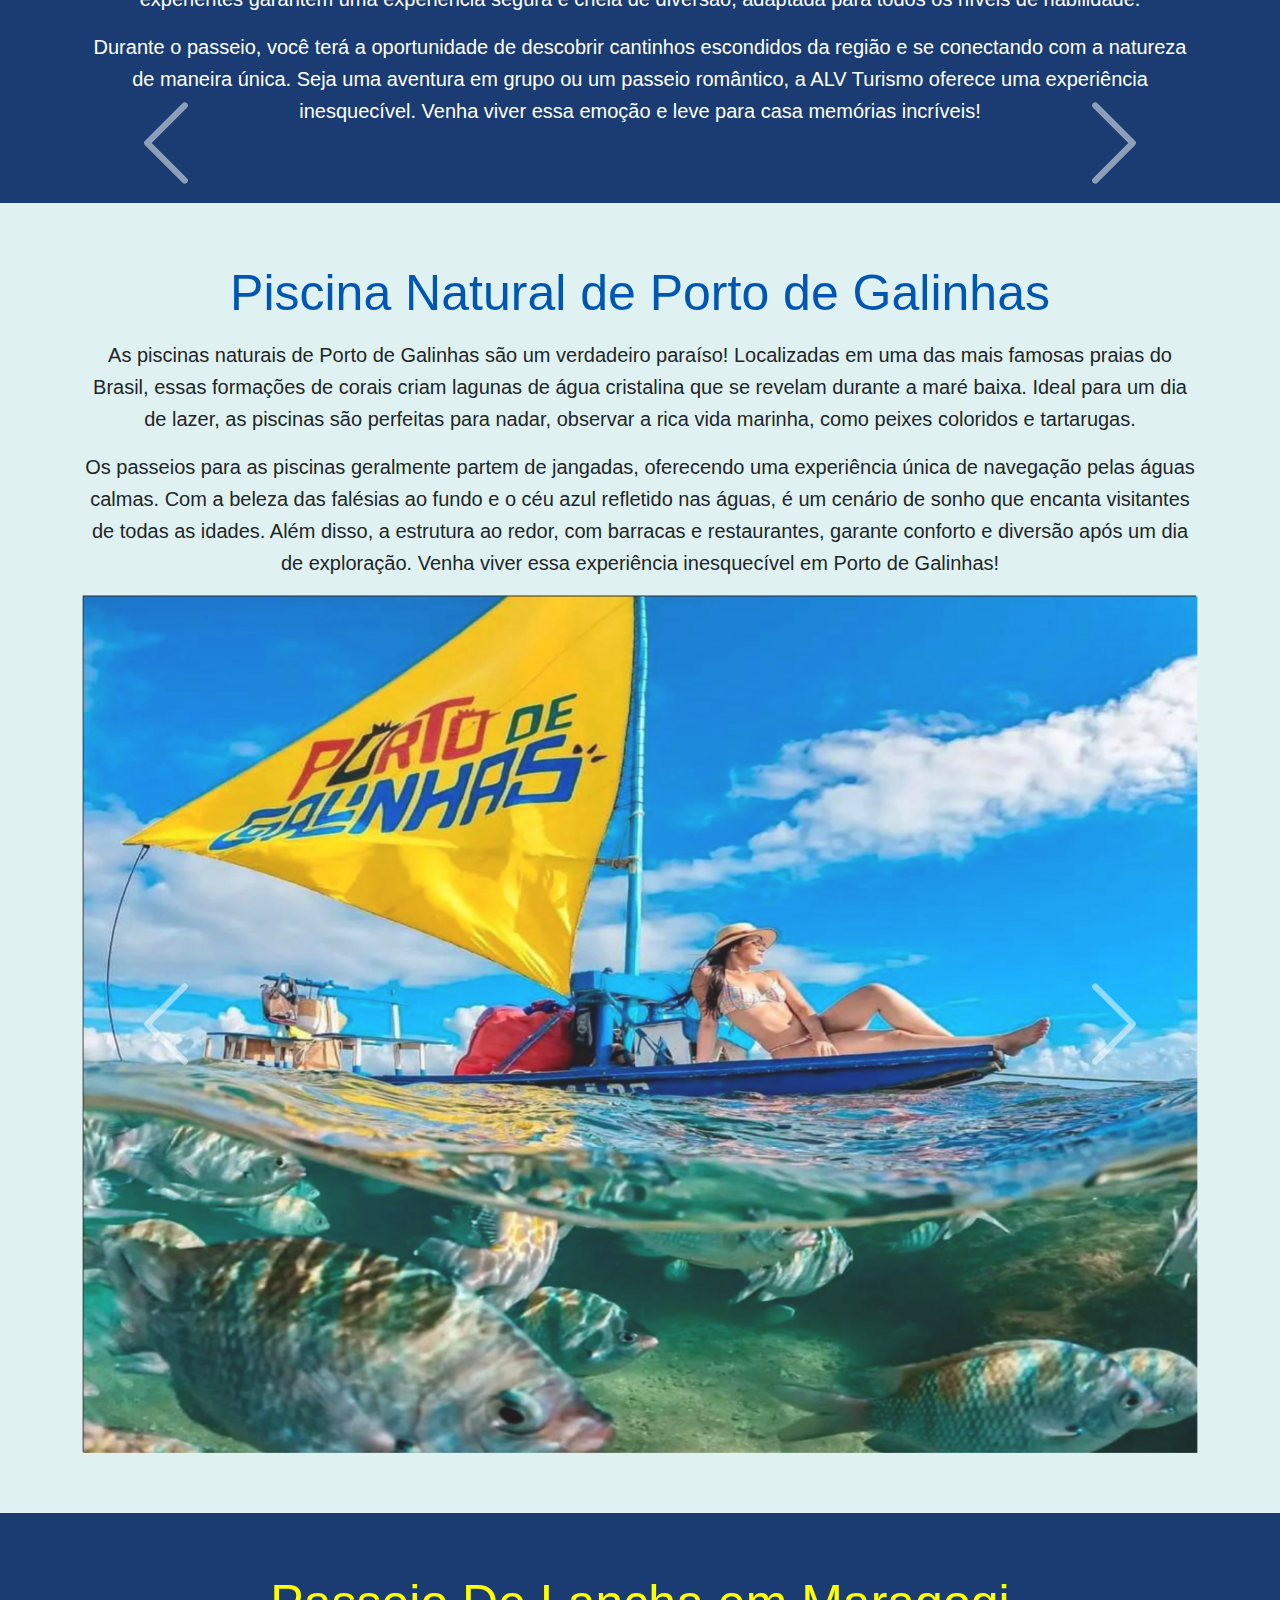
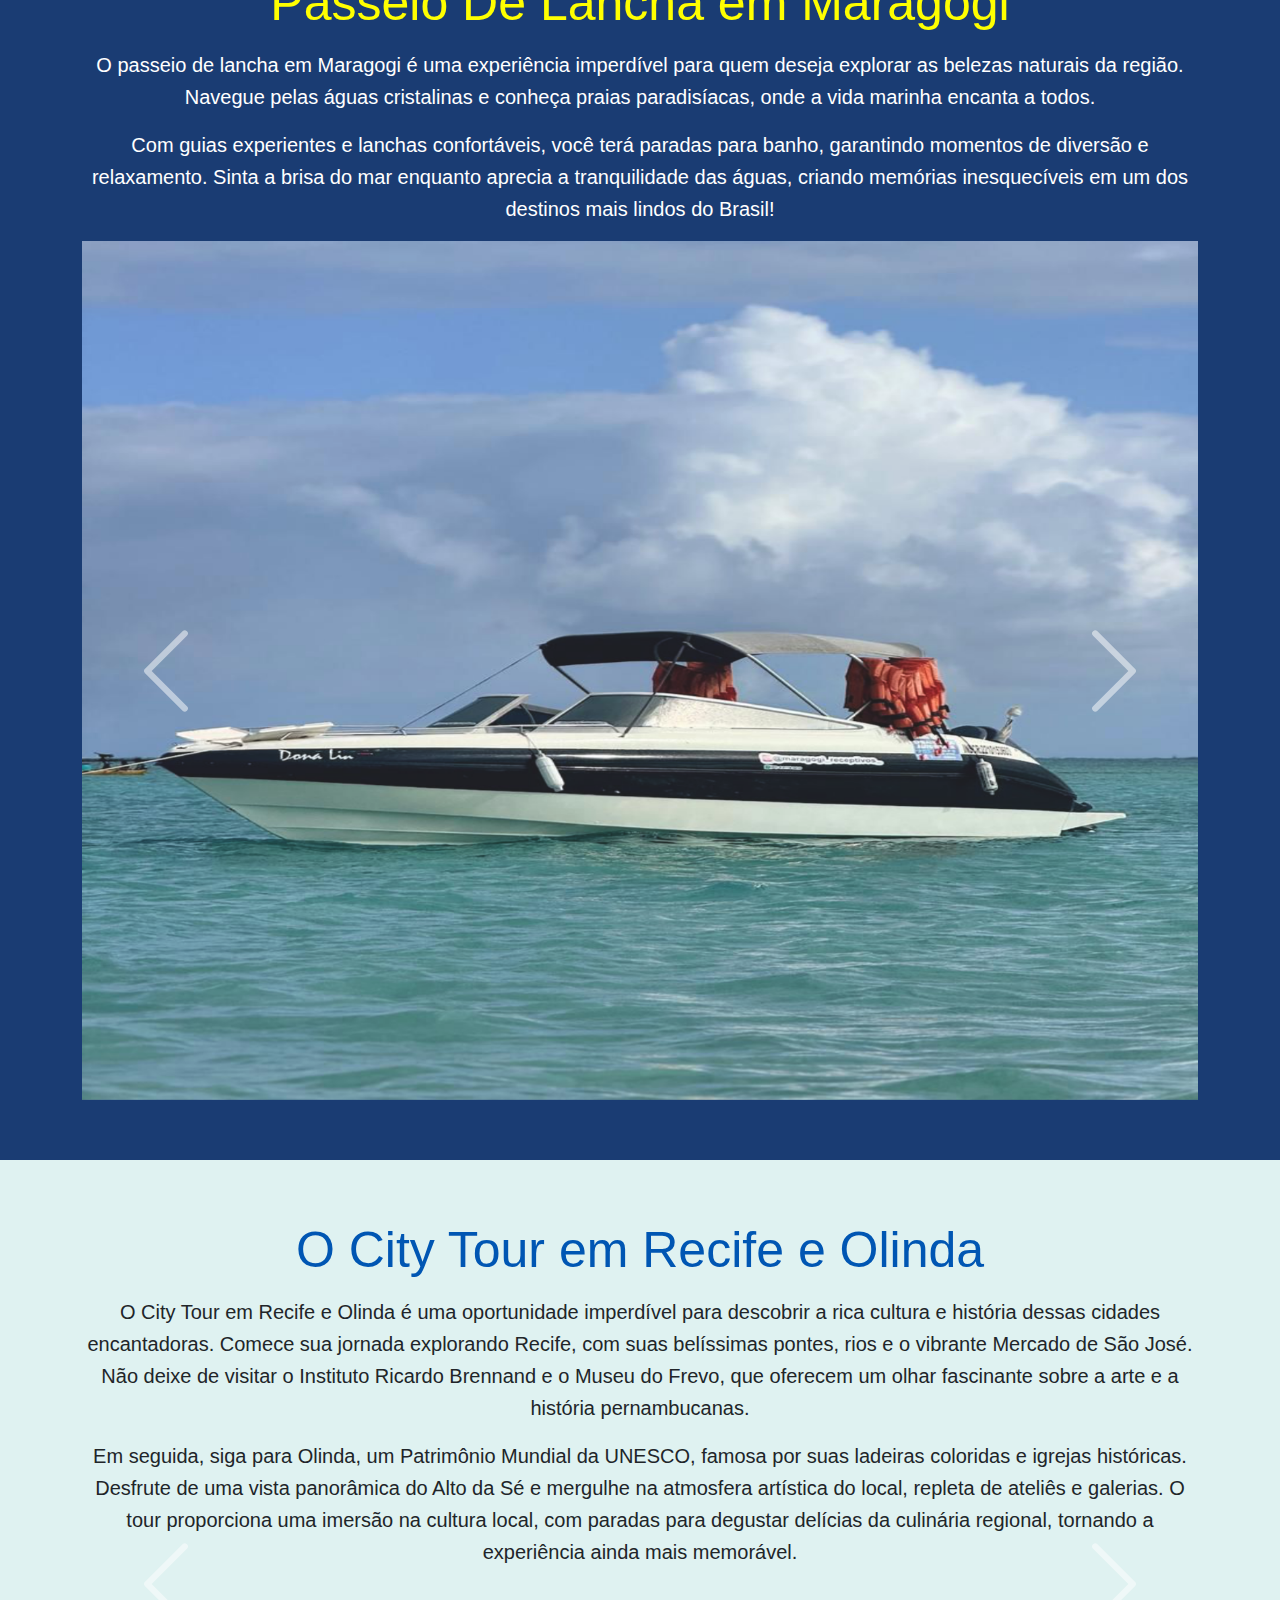
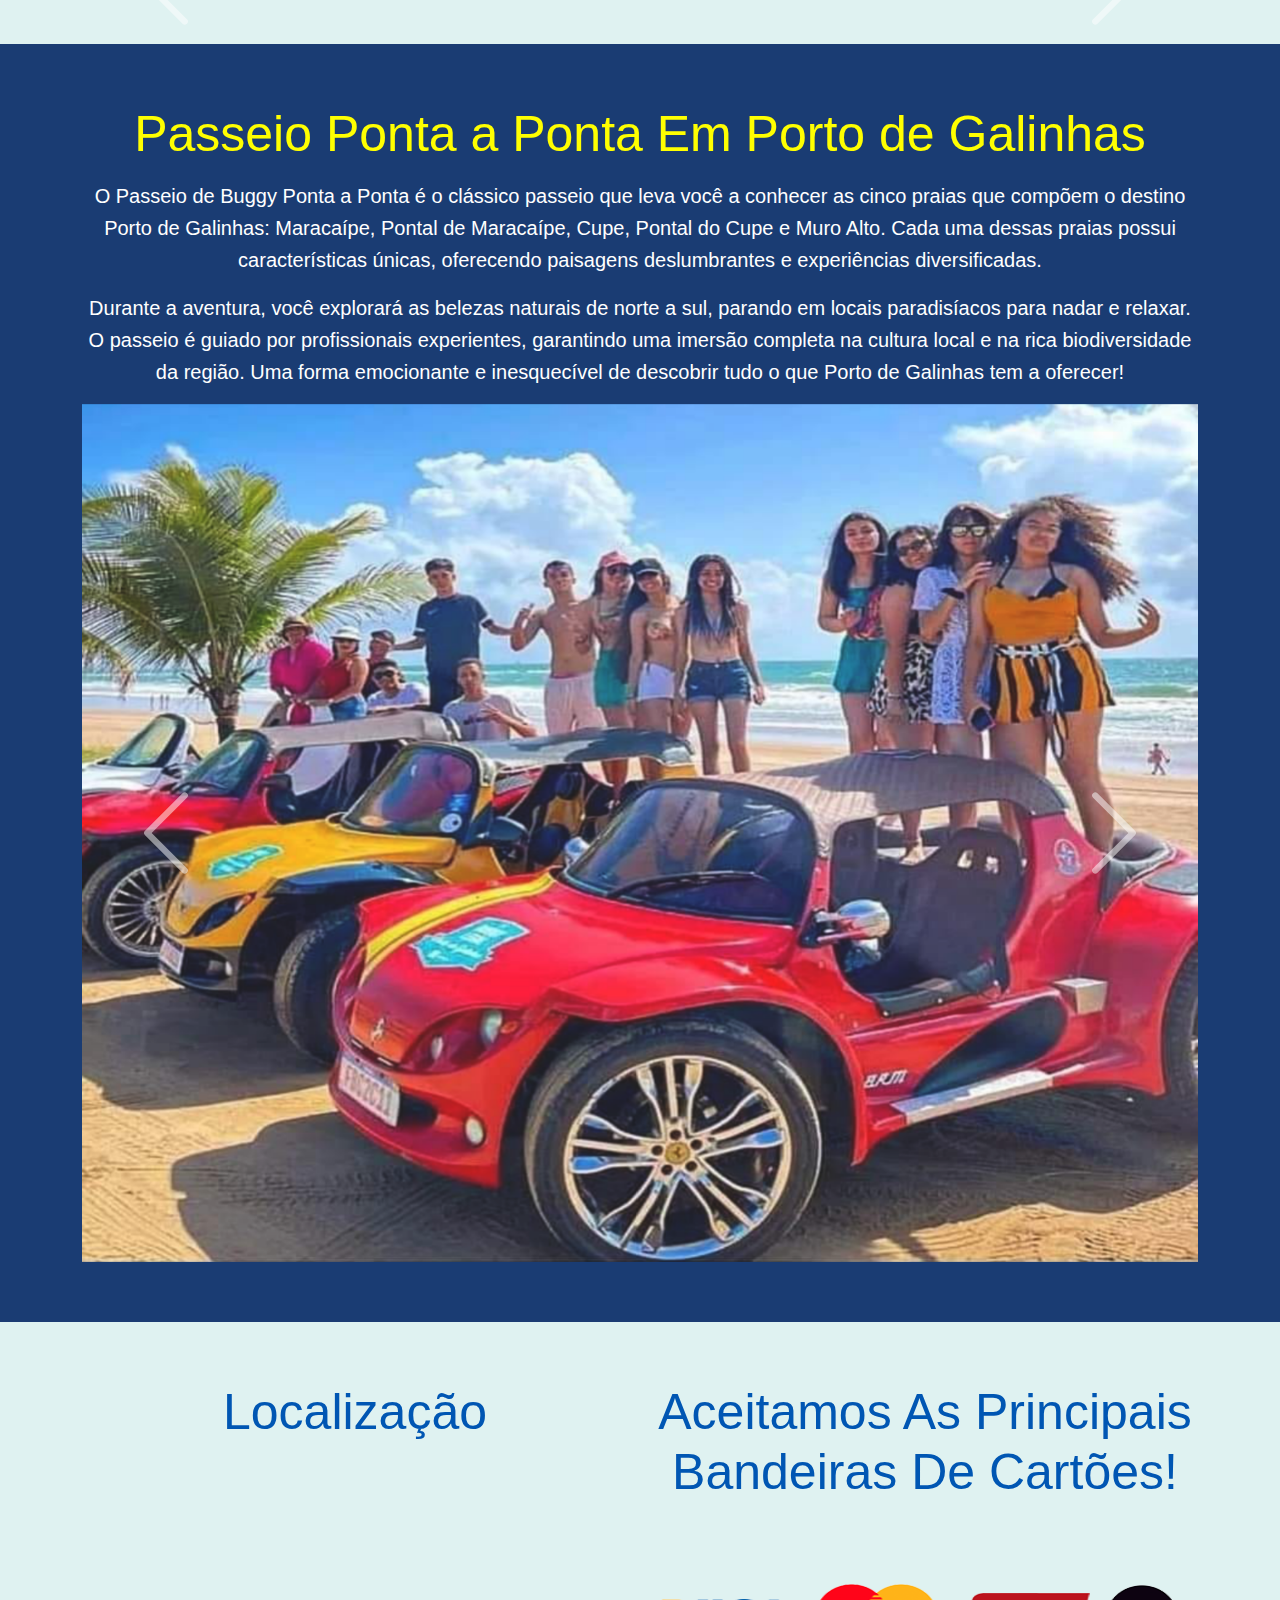
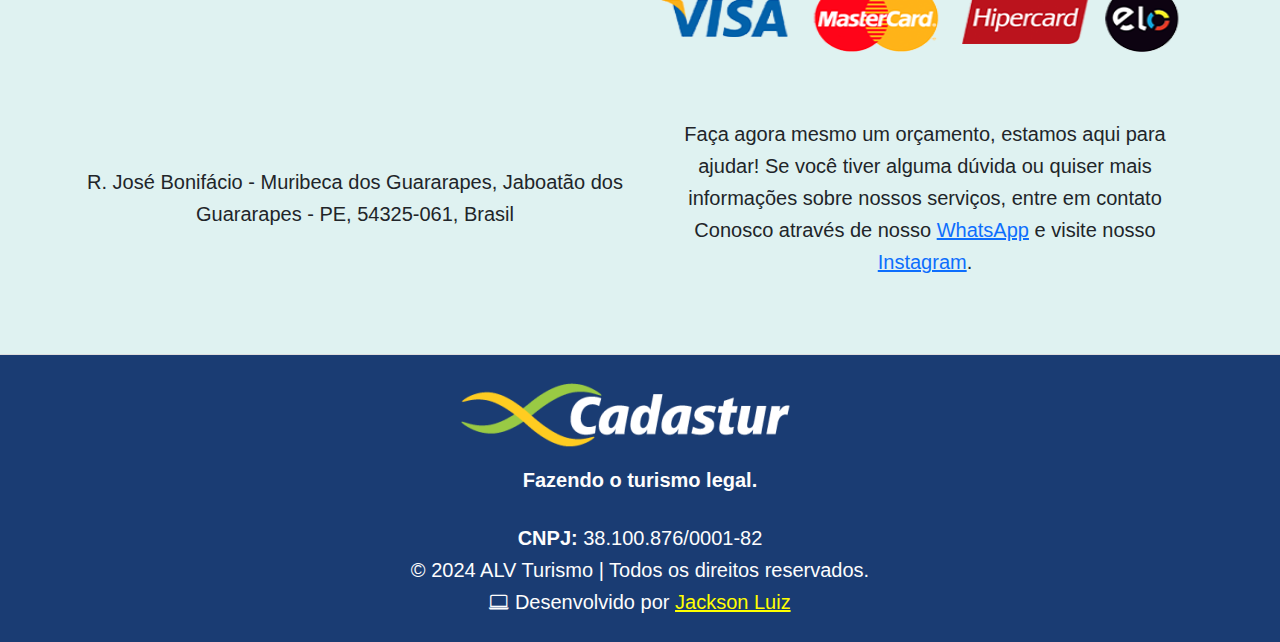
==== commit d0472d2f: "Correção de texto" ====
--- a/index.html
+++ b/index.html
@@ -61,15 +61,6 @@
             <p>Fundada em 2013, a ALV Turismo se destaca como a sua porta de entrada para as deslumbrantes belezas do
                 litoral nordestino. Oferecemos serviços de turismo de alta qualidade, sempre com um toque de
                 exclusividade que faz toda a diferença na sua experiência.</p>
-            <!--<p>Venha explorar as maravilhas do nosso litoral conosco! Na ALV Turismo, cada passeio se transforma em uma
-                nova aventura, e cada cliente é tratado como parte da nossa família. Estamos aqui para garantir que sua
-                viagem seja não apenas memorável, mas verdadeiramente especial.</p>
-                <div class="instagram-prompt text-center container">
-                    <h2>🌟 Siga-nos no Instagram!</h2>
-                    <p>Descubra de perto as belezas que nos cercam no dia a dia!</p>
-                    <a href="https://www.instagram.com/ailsontour/" target="_blank">👉 @AILSONTUR</a>
-                </div>-->
-
         </div>
 
     </section>
@@ -232,8 +223,8 @@
                 naturais da região. Navegue pelas águas cristalinas e conheça praias paradisíacas, onde a vida marinha
                 encanta a todos.</p>
             <p>Com guias experientes e lanchas confortáveis, você terá paradas para banho, garantindo momentos de
-                diversão e relaxamento. Sinta a brisa do mar enquanto aprecia as deslumbrantes falésias e a
-                tranquilidade das águas, criando memórias inesquecíveis em um dos destinos mais lindos do Brasil!</p>
+                diversão e relaxamento. Sinta a brisa do mar enquanto aprecia a tranquilidade das águas, criando
+                memórias inesquecíveis em um dos destinos mais lindos do Brasil!</p>
 
             <!--carrosel Passeio De Lancha em Maragogi-->
             <div id="carouselExampleAutoplaying5" class="carousel slide" data-bs-ride="carousel">
--- a/styles.css
+++ b/styles.css
@@ -32,6 +32,12 @@
     align-items: center;
     text-align: center;
     animation: fadeIn 1s ease-in-out;
+}
+
+.navbar-toggler {
+
+    background-color: var(--text-color);
+    border: var(--text-color);
 }
 
 .logoAlv {
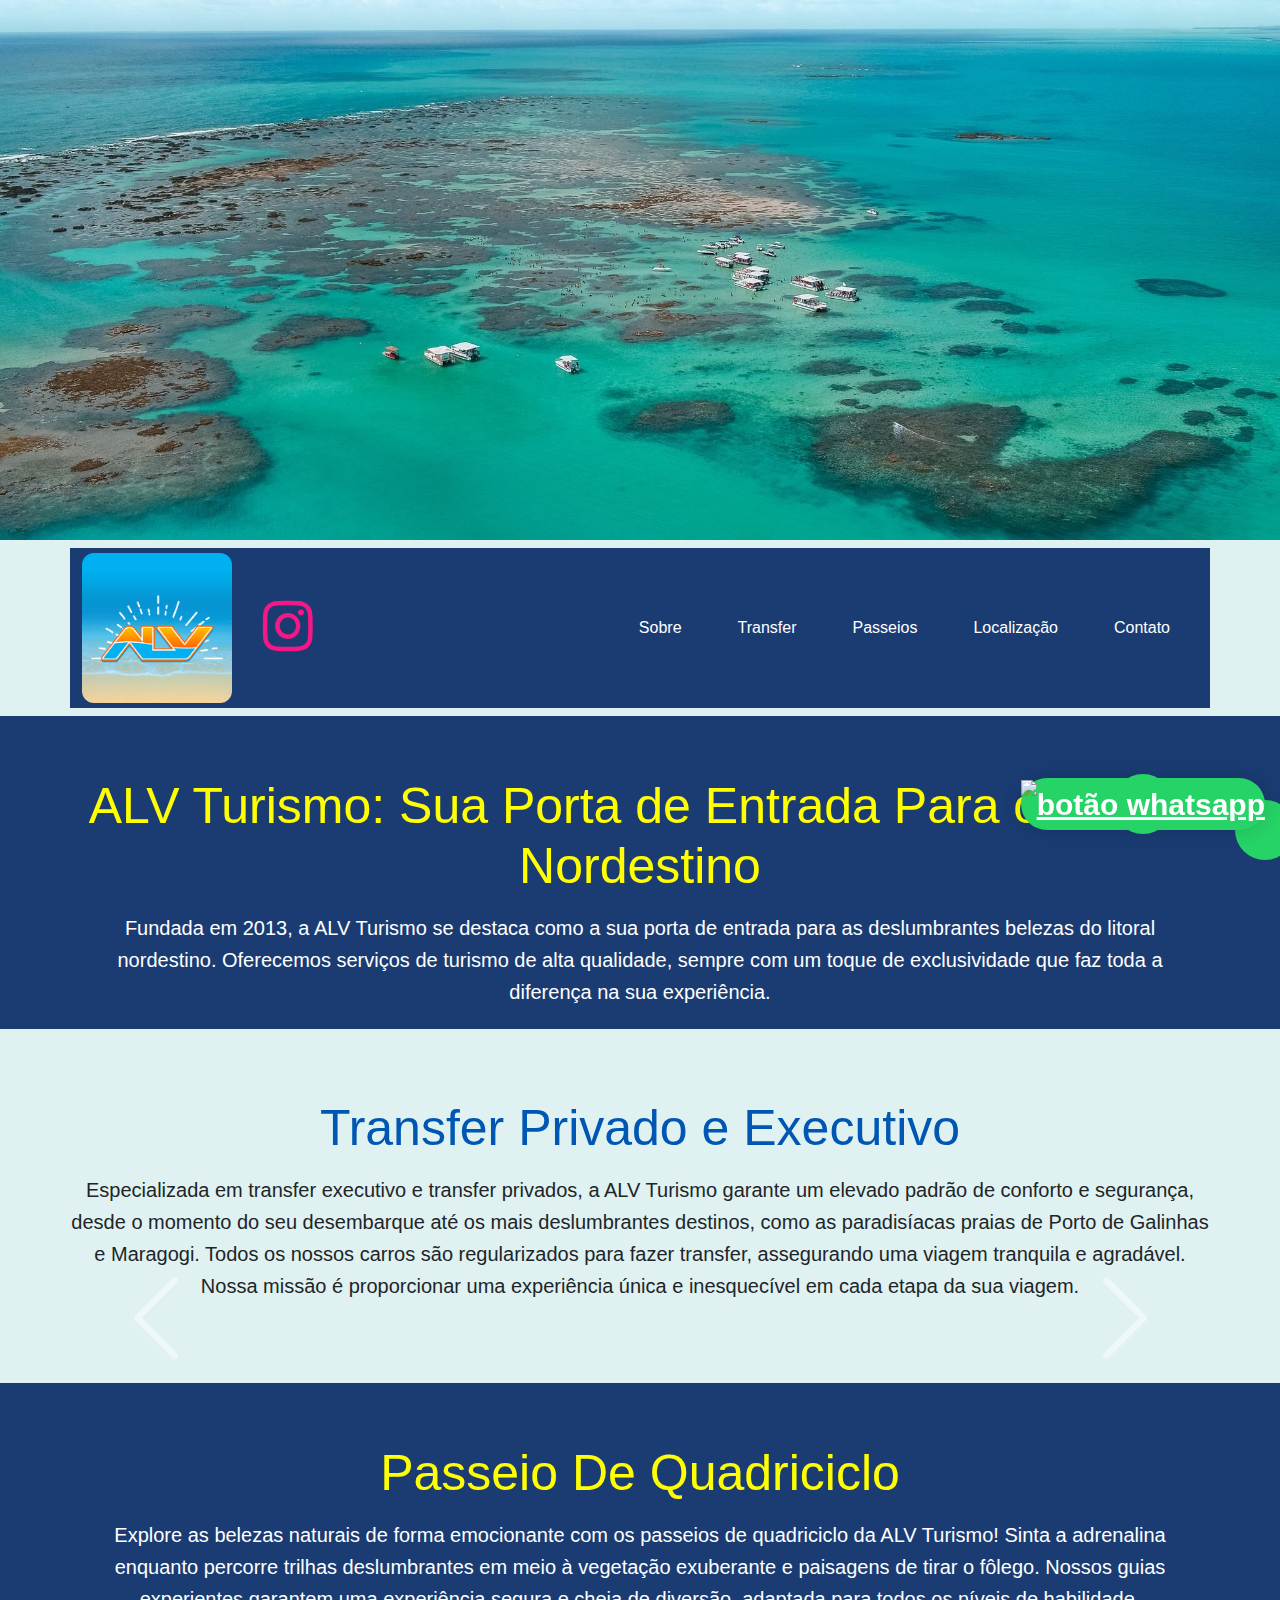
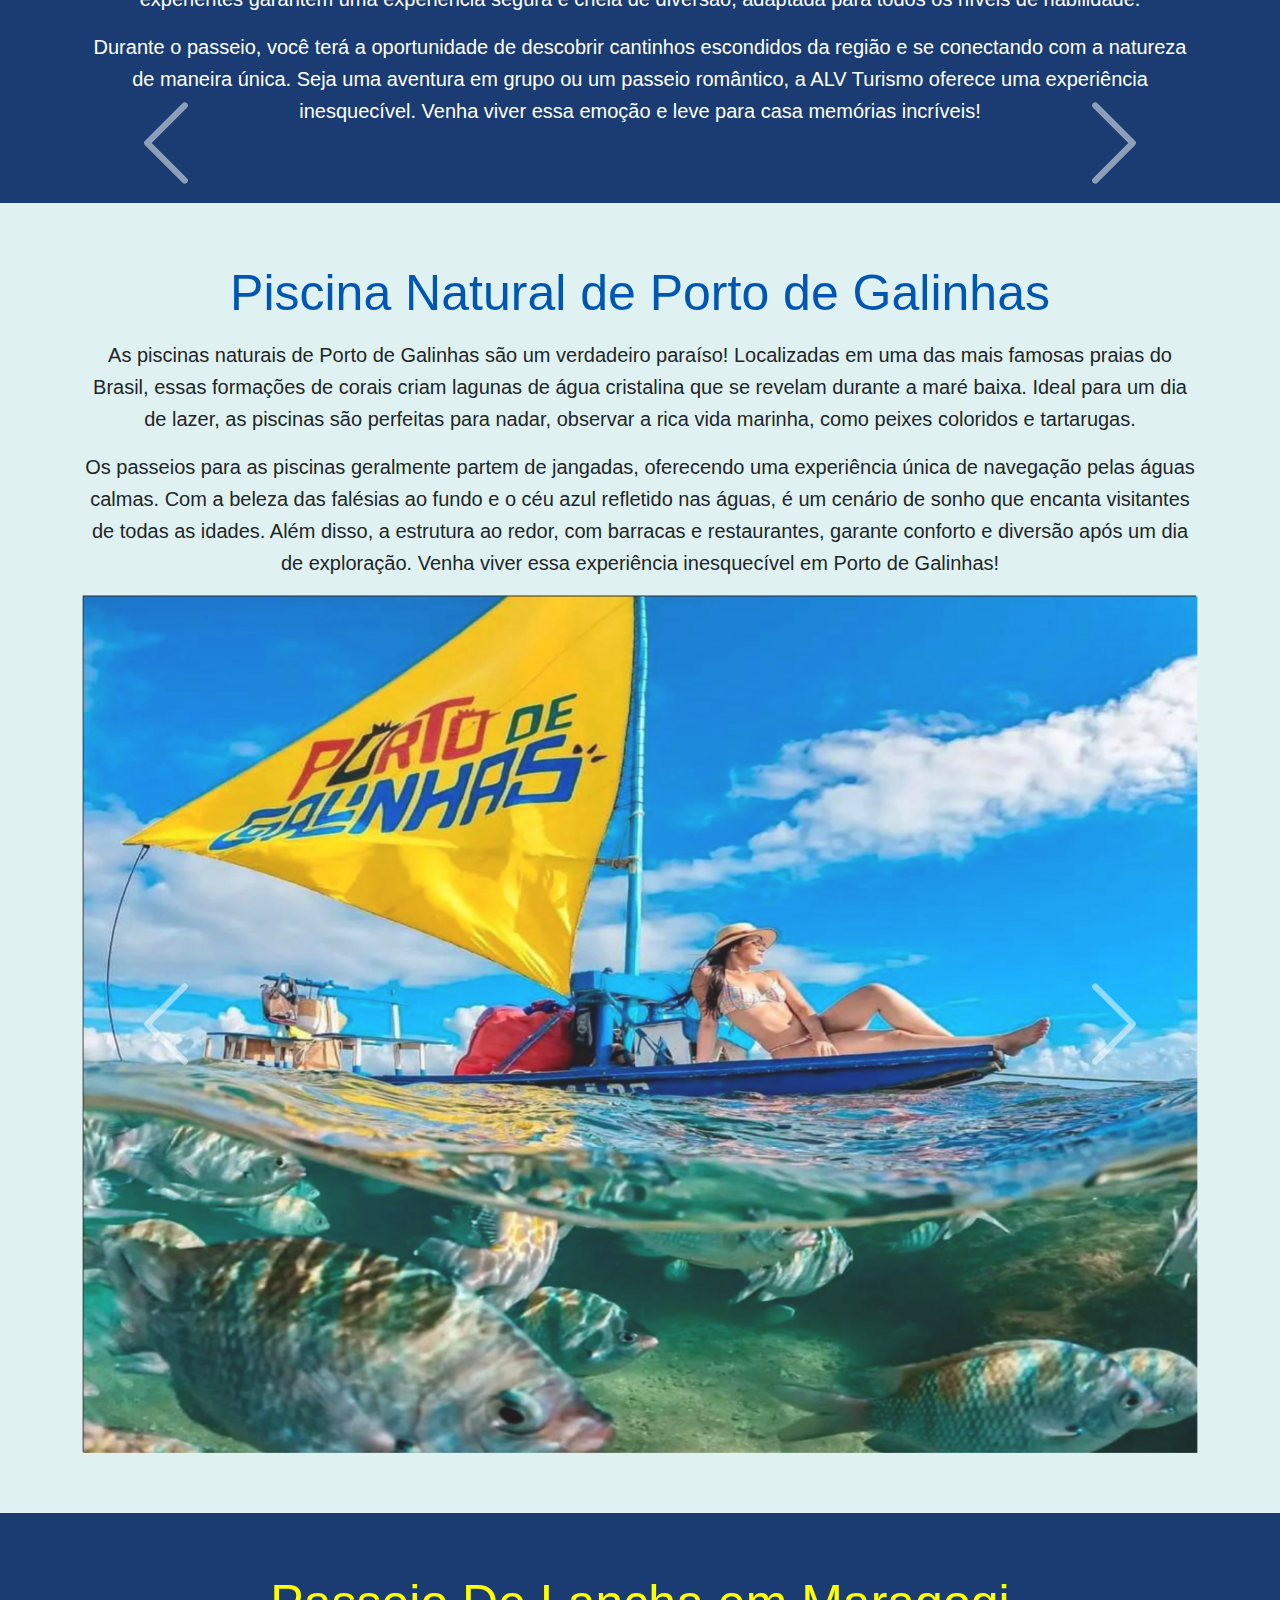
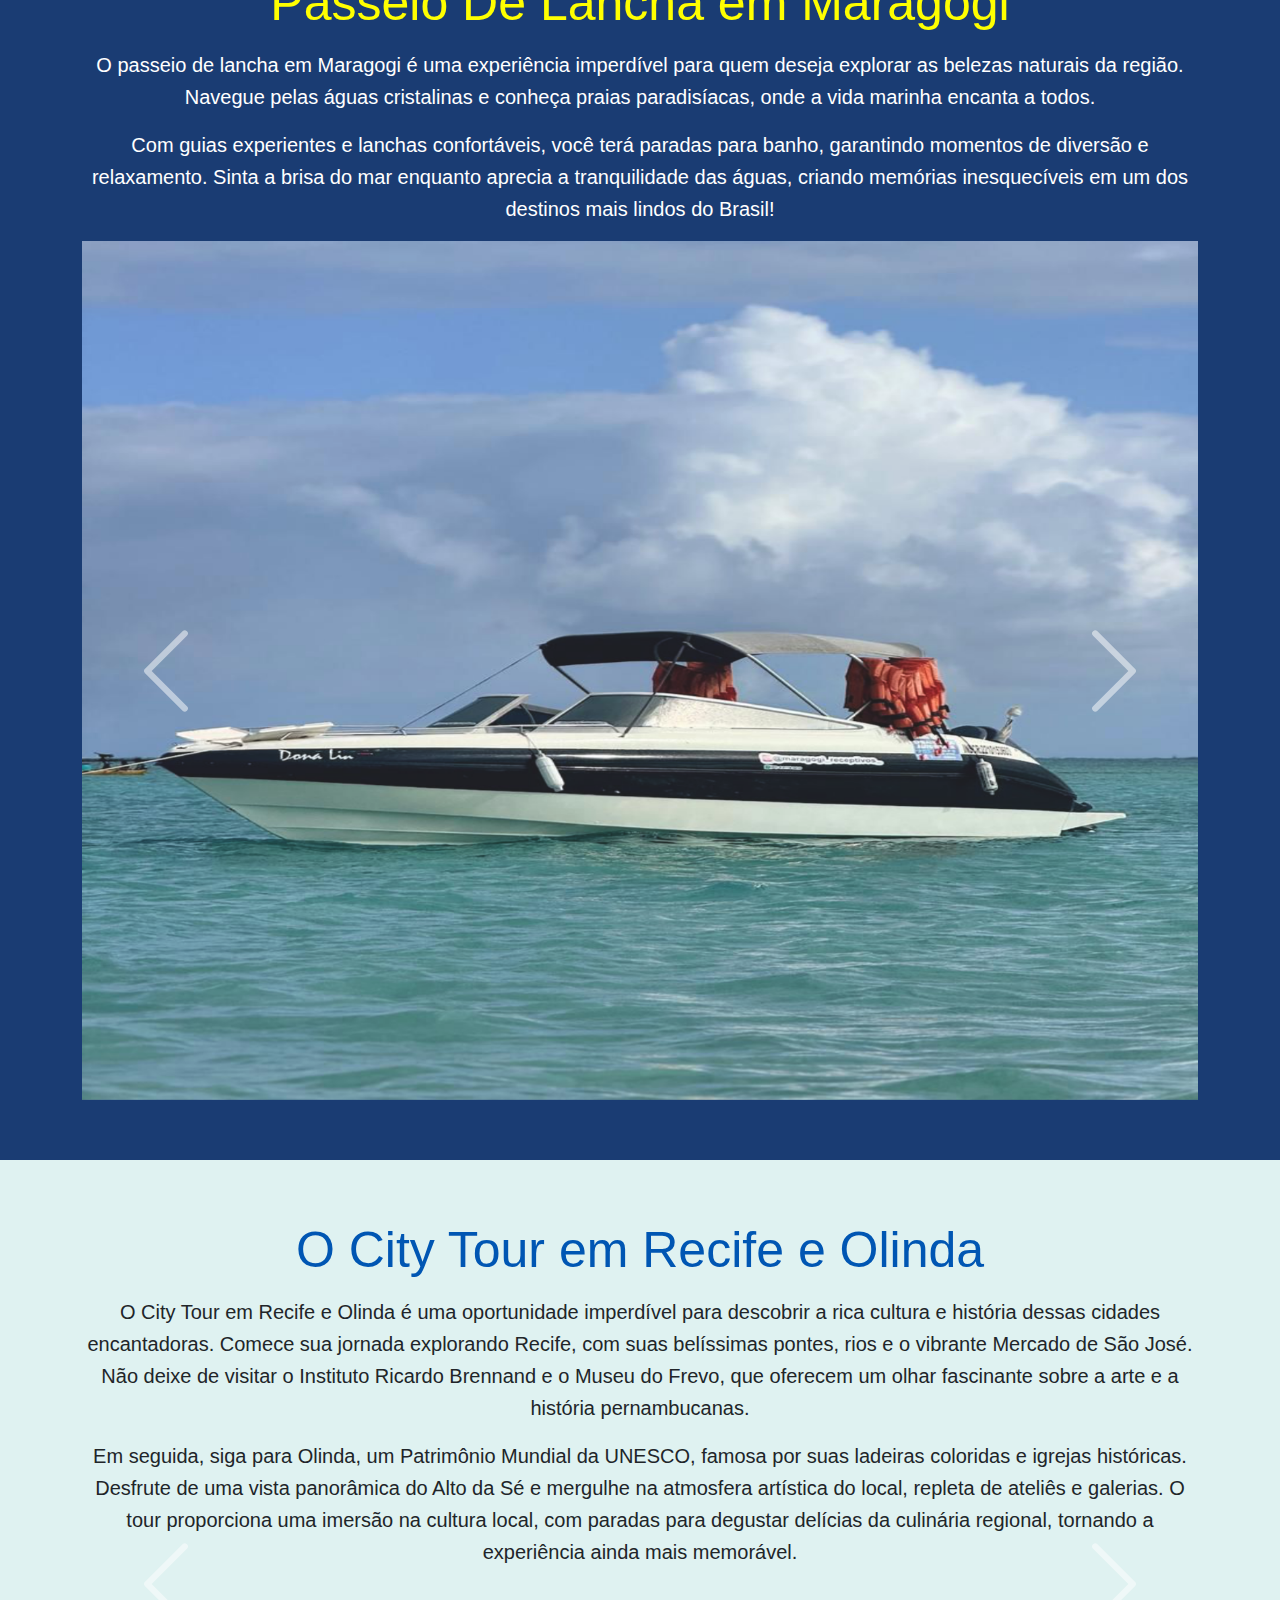
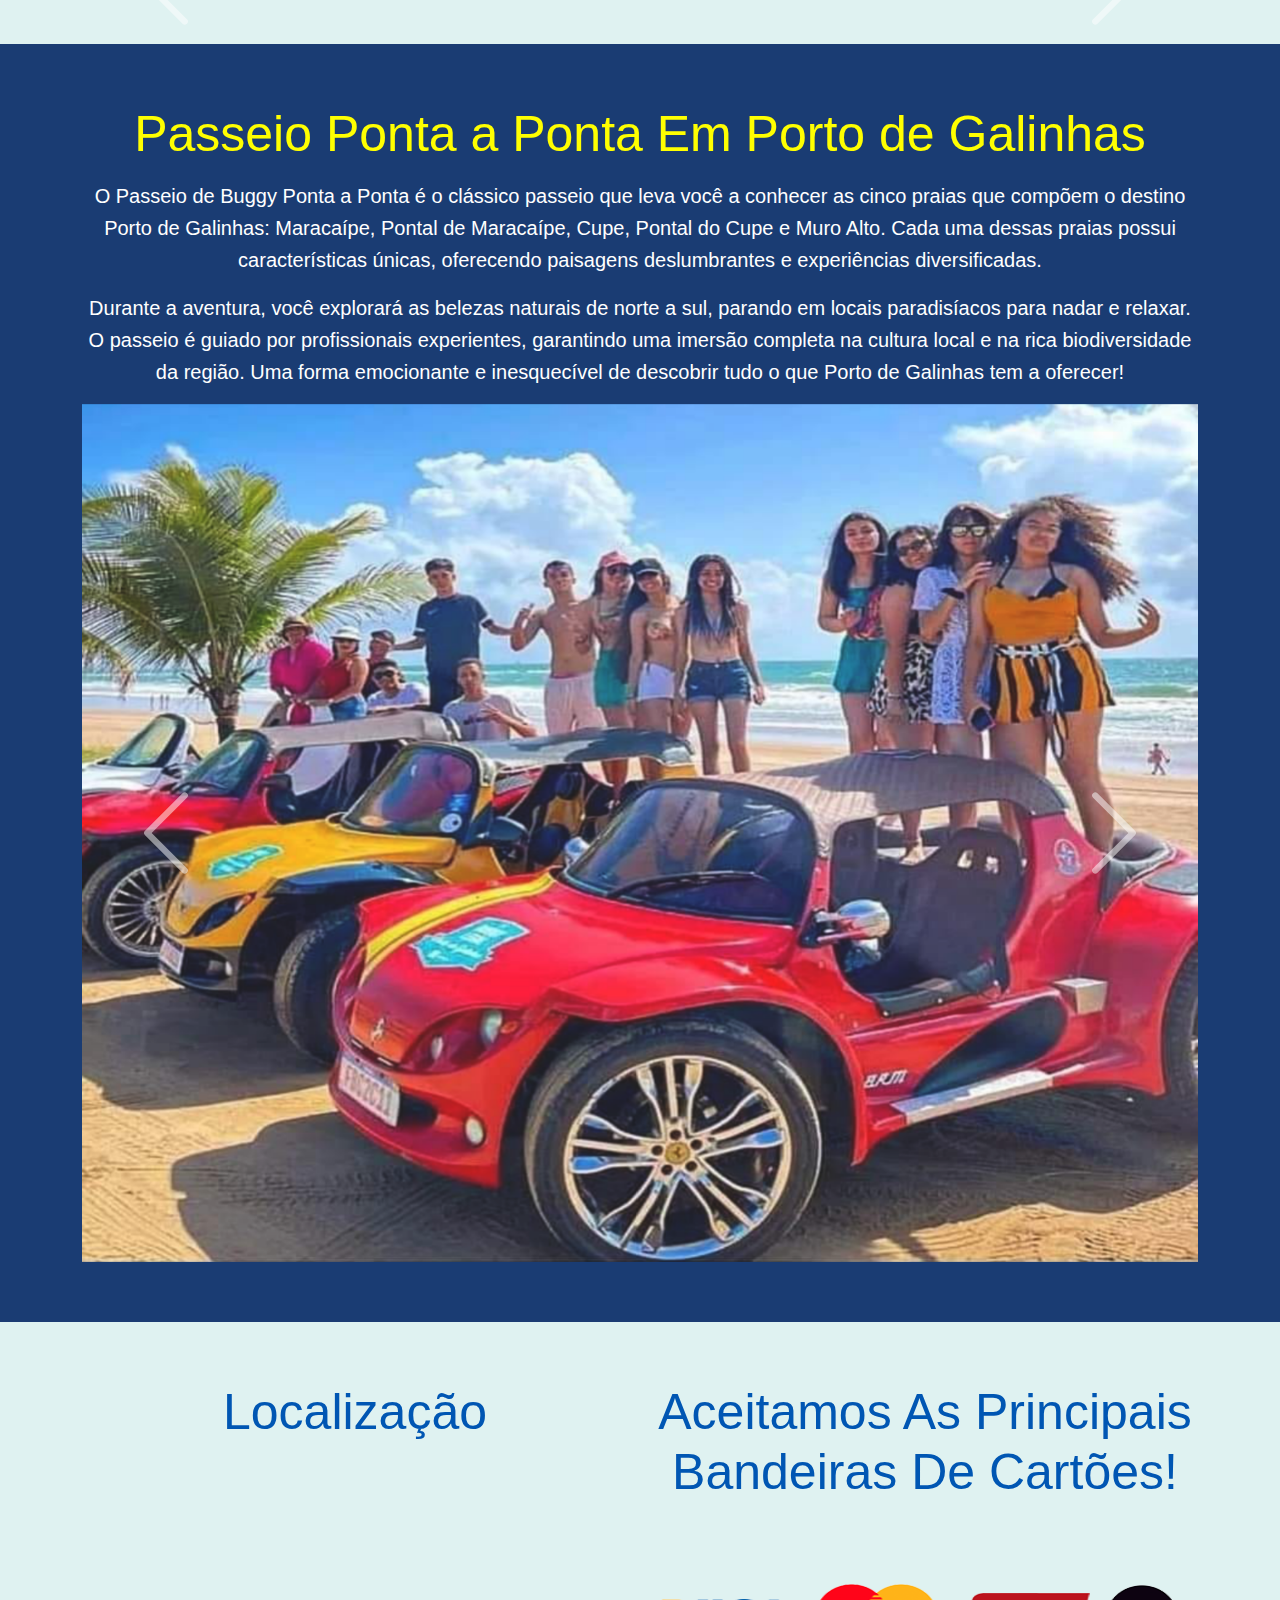
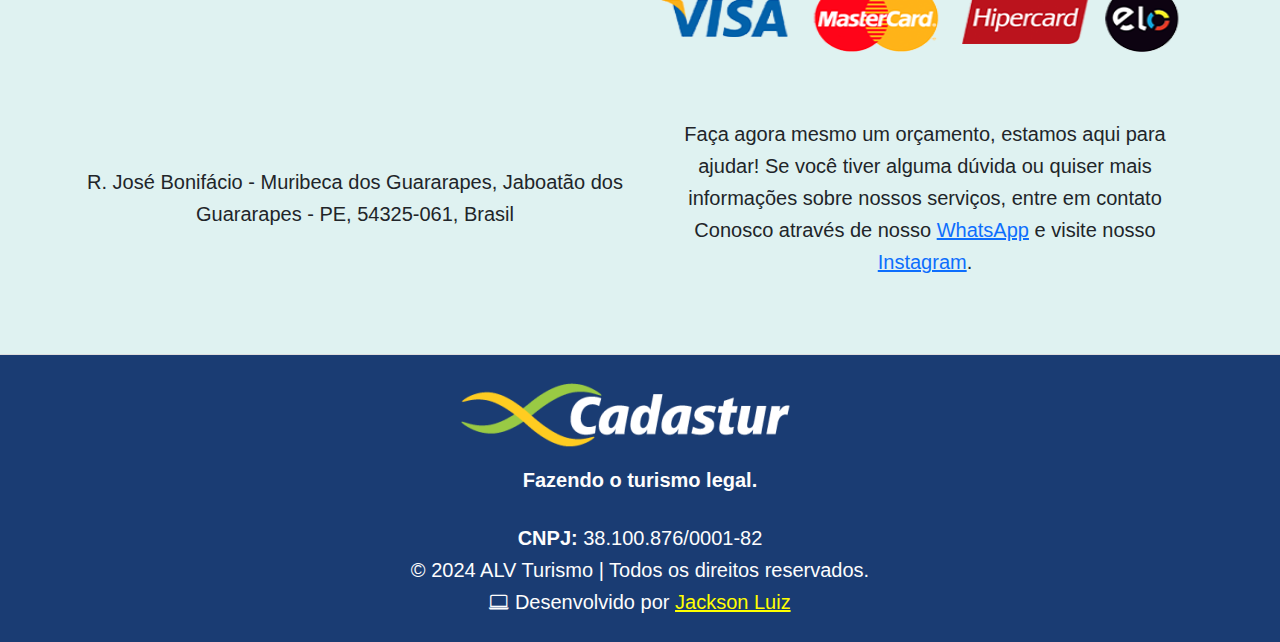
==== commit 1b3dd385: "." ====
--- a/index.html
+++ b/index.html
@@ -401,8 +401,8 @@
     </section>
 
 
+    <!-- botão flutuante whatsapp -->
     <div class="whatsapp-button">
-        <!-- botão flutuante whatsapp -->
         <a href="https://api.whatsapp.com/send?phone=5581985387570&text=Olá,%20vim%20através%20do%20seu%20Site"
             class="whatsapp-button" target="_blank">
             <img src="https://i.ibb.co/VgSspjY/whatsapp-button.png" alt="botão whatsapp">
--- a/styles.css
+++ b/styles.css
@@ -31,7 +31,7 @@
     justify-content: center;
     align-items: center;
     text-align: center;
-    animation: fadeIn 1s ease-in-out;
+    animation: fadeIn 1.5s ease-in;
 }
 
 .navbar-toggler {
@@ -100,6 +100,11 @@
     background-color: var(--main-bg-color);
     color: var(--text-color);
     transition: background-color 0.3s ease, color 0.3s ease;
+
+}
+li{
+    display: flex;
+    margin: 20px;
 
 }
 
@@ -242,6 +247,20 @@
     }
 }
 
+@keyframes fadeIn {
+    from {
+        opacity: 0;
+        transform: translateY(-20px);
+        /* Inicia com a imagem fora da tela */
+    }
+
+    to {
+        opacity: 1;
+        transform: translateY(0);
+        /* Termina com a imagem em sua posição original */
+    }
+}
+
 
 /* Estilo responsivo */
 @media (max-width: 768px) {
